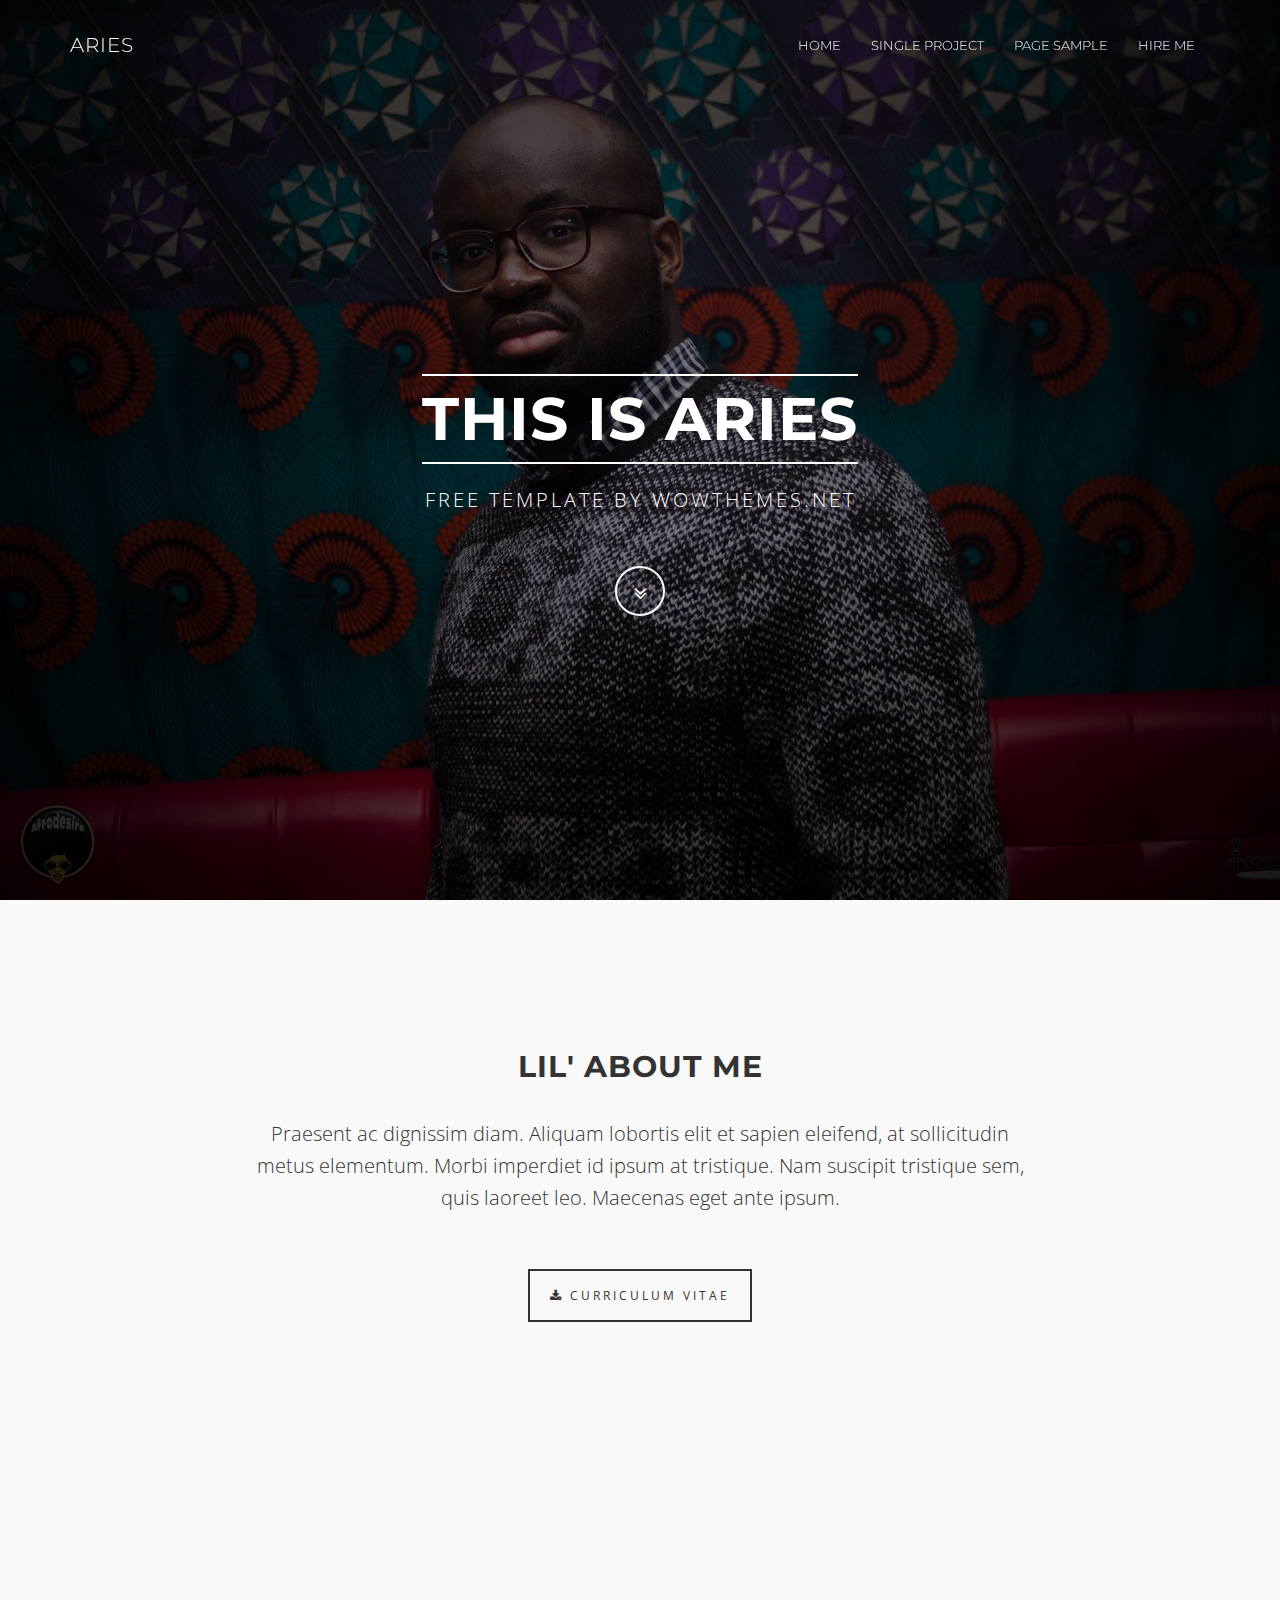
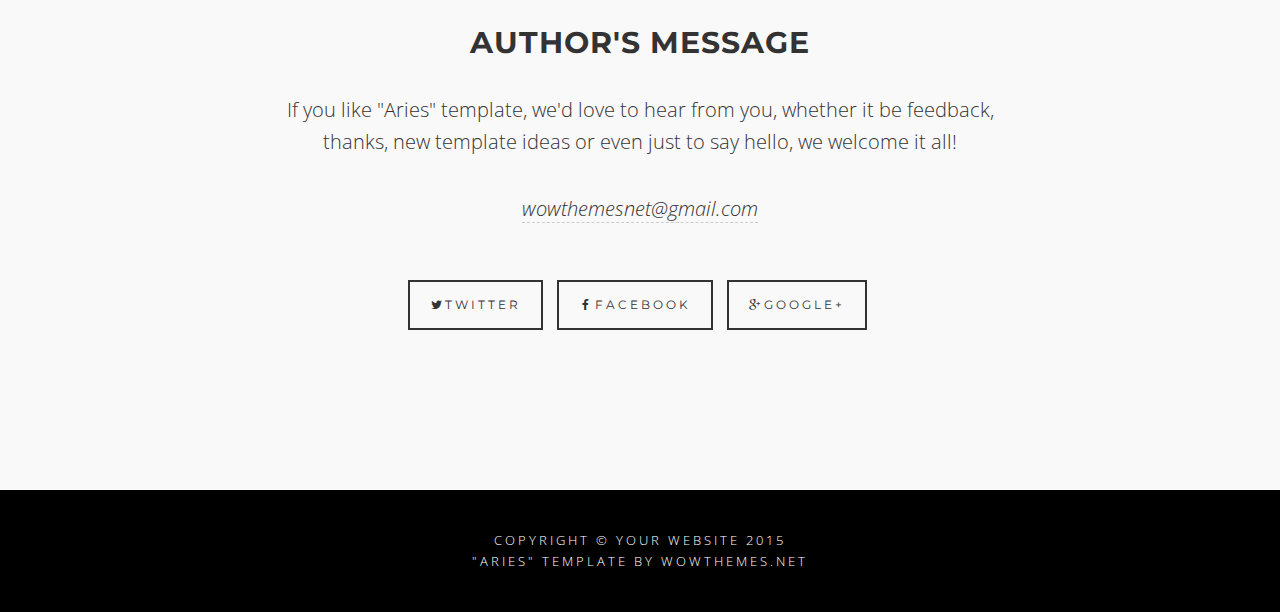
==== index.html @ 9ce1a08a "SimpleWebsite Benedict" ====
<!DOCTYPE html>
<html lang="en">
<head>
<meta charset="utf-8">
<meta http-equiv="X-UA-Compatible" content="IE=edge">
<meta name="viewport" content="width=device-width, initial-scale=1">
<meta name="description" content="">
<meta name="author" content="">
<title>ARIES - Free Bootstrap Theme by WowThemes.net</title>
<!-- Bootstrap Core CSS -->
<link href="css/bootstrap.min.css" rel="stylesheet">
<!-- Custom CSS -->
<link href="css/theme.css" rel="stylesheet">
<!-- Custom Fonts -->
<link href="font-awesome/css/font-awesome.min.css" rel="stylesheet" type="text/css">
<link href="http://fonts.googleapis.com/css?family=Open+Sans:300,400,700,400italic,700italic" rel="stylesheet" type="text/css">
<link href="http://fonts.googleapis.com/css?family=Montserrat:400,700" rel="stylesheet" type="text/css">
<!-- HTML5 Shim and Respond.js IE8 support of HTML5 elements and media queries -->
<!-- WARNING: Respond.js doesn't work if you view the page via file:// -->
<!--[if lt IE 9]>
        <script src="https://oss.maxcdn.com/libs/html5shiv/3.7.0/html5shiv.js"></script>
        <script src="https://oss.maxcdn.com/libs/respond.js/1.4.2/respond.min.js"></script>
    <![endif]-->
</head>
<body id="page-top" data-spy="scroll" data-target=".navbar-fixed-top">
<!-- Navigation -->
<nav class="navbar navbar-custom navbar-fixed-top" role="navigation">
<div class="container">
	<div class="navbar-header">
		<button type="button" class="navbar-toggle" data-toggle="collapse" data-target=".navbar-main-collapse">
		<i class="fa fa-bars"></i>
		</button>
		<a class="navbar-brand page-scroll" href="index.html">
		ARIES </a>
	</div>
	<!-- Collect the nav links, forms, and other content for toggling -->
	<div class="collapse navbar-collapse navbar-right navbar-main-collapse">
		<ul class="nav navbar-nav">
			<li>
			<a href="index.html">Home</a>
			</li>
			<li>
			<a href="portfolio-item.html">Single Project</a>
			</li>
			<li>
			<a href="page-sample.html">Page Sample</a>
			</li>
			<li>
			<a href="contact.html">Hire me</a>
			</li>
		</ul>
	</div>
	<!-- /.navbar-collapse -->
</div>
<!-- /.container -->
</nav>
<!-- Intro Header -->
<header class="intro">
<div class="intro-body">
	<div class="container">
		<div class="row">
			<div class="col-md-8 col-md-offset-2">
				<h1 class="brand-heading">THIS IS ARIES</h1>
				<p class="intro-text">
					FREE TEMPLATE BY WOWTHEMES.NET
				</p>
				<a href="#about" class="btn btn-circle page-scroll">
				<i class="fa fa-angle-double-down animated"></i>
				</a>
			</div>
		</div>
	</div>
</div>
</header>
<!-- About Section -->
<section id="about">
<div class="container content-section text-center">
	<div class="row">
		<h2>LIL' ABOUT ME</h2>
		<div class="col-lg-8 col-lg-offset-2">
			<p>
				Praesent ac dignissim diam. Aliquam lobortis elit et sapien eleifend, at sollicitudin metus elementum. Morbi imperdiet id ipsum at tristique. Nam suscipit tristique sem, <a href="#">quis</a> laoreet leo. Maecenas eget ante ipsum.
			</p>
			<p>
				<a href="#" class="btnghost"><i class="fa fa-download"></i> Curriculum Vitae</a>
			</p>
		</div>
	</div>
</div>
</section>
<section id="portfolio">
<div class="gallery">
	<ul>
		<li class="col-md-3">
		<a href="portfolio-item.html">
		<img src="http://unsplash.it/680/380?random=1" alt="">
		</a>
		</li>
		<li class="col-md-3">
		<a href="portfolio-item.html">
		<img src="http://unsplash.it/680/380?random=2" alt="">
		</a>
		</li>
		<li class="col-md-3">
		<a href="portfolio-item.html">
		<img src="http://unsplash.it/680/380?random=3" alt="">
		</a>
		</li>
		<li class="col-md-3">
		<a class="image" href="portfolio-item.html">
		<img src="http://unsplash.it/680/380?random=4" alt="">
		</a>
		</li>
		<li class="col-md-3">
		<a href="portfolio-item.html">
		<img src="http://unsplash.it/680/380?random=5" alt="">
		</a>
		</li>
		<li class="col-md-3">
		<a href="portfolio-item.html">
		<img src="http://unsplash.it/680/380?random=6" alt="">
		</a>
		</li>
		<li class="col-md-3">
		<a href="portfolio-item.html">
		<img src="http://unsplash.it/680/380?random=7" alt="">
		</a>
		</li>
		<li class="col-md-3">
		<a href="portfolio-item.html">
		<img src="http://unsplash.it/680/380?random=8" alt="">
		</a>
		</li>
				<li class="col-md-3">
		<a href="portfolio-item.html">
		<img src="http://unsplash.it/680/380?random=10" alt="">
		</a>
		</li>
		<li class="col-md-3">
		<a href="portfolio-item.html">
		<img src="http://unsplash.it/680/380?random=11" alt="">
		</a>
		</li>
		<li class="col-md-3">
		<a href="portfolio-item.html">
		<img src="http://unsplash.it/680/380?random=12" alt="">
		</a>
		</li>
		<li class="col-md-3">
		<a href="portfolio-item.html">
		<img src="http://unsplash.it/680/380?random=13" alt="">
		</a>
		</li>
	</ul>
</div>
</section>
<!-- Contact Section -->
<section id="contact">
<div class="container content-section text-center">
	<div class="row">
		<div class="col-lg-8 col-lg-offset-2">
			<h2>Author's Message</h2>
			<p>
				 If you like "Aries" template, we'd love to hear from you, whether it be feedback, thanks, new template ideas or even just to say hello, we welcome it all!
			</p>
			<p>
				<i><a href="mailto:wowthemesnet@gmail.com" style="border-bottom:1px dashed #ccc;">wowthemesnet@gmail.com</a></i>
			</p>
			<ul class="list-inline banner-social-buttons">
				<li>
				<a href="https://twitter.com/wowthemesnet" class="btn btnghost btn-lg"><i class="fa fa-twitter fa-fw"></i><span class="network-name">Twitter</span></a>
				</li>
				<li>
				<a href="https://www.facebook.com/pages/wowthemesnet/562560840468823" class="btn btnghost btn-lg"><i class="fa fa-facebook fa-fw"></i><span class="network-name">Facebook</span></a>
				</li>
				<li>
				<a href="https://plus.google.com/u/0/b/110916582192388695332/110916582192388695332/posts" class="btn btnghost btn-lg"><i class="fa fa-google-plus fa-fw"></i><span class="network-name">Google+</span></a>
				</li>
			</ul>
		</div>
	</div>
</div>
</section>
<!-- Footer -->
<footer>
<div class="container text-center">
	<p class="credits">
		Copyright &copy; Your Website 2015<br/>
		"Aries" Template by WowThemes.net
	</p>
</div>
</footer>
<!-- jQuery -->
<script src="js/jquery.js"></script>
<!-- Bootstrap Core JavaScript -->
<script src="js/bootstrap.min.js"></script>
<!-- Plugin JavaScript -->
<script src="js/jquery.easing.min.js"></script>
<!-- Custom Theme JavaScript -->
<script src="js/theme.js"></script>
</body>
</html>
---- css/theme.css ----
/* Aries v1.0 - by WowThemes.net */
body {
	width:100%;
	height:100%;
	font-family:Open Sans,"Helvetica Neue",Helvetica,Arial,sans-serif;
	color:#fff;
	background-color:#000;
	 font-weight:300;
}
html {
	width:100%;
	height:100%;
}
h1,h2,h3,h4,h5,h6 {
	margin:0 0 35px;
	text-transform:uppercase;
	font-family:Montserrat,"Helvetica Neue",Helvetica,Arial,sans-serif;
	font-weight:700;
	letter-spacing:1px;
}
p {
	margin:0 0 25px;
	font-size:18px;
	line-height:1.5;
}
@media(min-width:768px) {
	p {
		margin:0 0 35px;
		font-size:20px;
		line-height:1.6;
	}
}
a {
	color:inherit;
	-webkit-transition:all .2s ease-in-out;
	-moz-transition:all .2s ease-in-out;
	transition:all .2s ease-in-out;
}
a:hover,a:focus {
	text-decoration:none;
	color:inherit;
}
.light {
	font-weight:400;
}
.navbar-custom {
	margin-bottom:0;
	border-bottom:1px solid rgba(255,255,255,.3);
	text-transform:uppercase;
	font-family:Montserrat,"Helvetica Neue",Helvetica,Arial,sans-serif;
	background-color:#000;
}
.navbar-custom .navbar-brand {
	font-size:20px;
	text-transform:none;
	letter-spacing:1px;
}
.navbar-custom .navbar-brand:focus {
	outline:0;
}
.navbar-custom .navbar-brand .navbar-toggle {
	padding:4px 6px;
	font-size:16px;
	color:#fff;
}
.navbar-custom .navbar-brand .navbar-toggle:focus,.navbar-custom .navbar-brand .navbar-toggle:active {
	outline:0;
}
.navbar-custom a {
}
.navbar-custom .nav li a {
	-webkit-transition:background .3s ease-in-out;
	-moz-transition:background .3s ease-in-out;
	transition:background .3s ease-in-out;
}
.navbar-custom .nav li a:hover {
	outline:0;
	color:#1ba39c;
	background-color:transparent;
}
.navbar-custom .nav li a:focus,.navbar-custom .nav li a:active {
	outline:0;
	background-color:transparent;
}
.navbar-custom .nav li.active {
	outline:0;
}
.navbar-custom .nav li.active a {
	color:#1ba39c;
}
.navbar-custom .nav li.active a:hover {
	color:#1ba39c;
}
@media(min-width:768px) {
	.navbar-custom {
		padding:20px 0;
		border-bottom:0;
		font-size:13px;
		background:0 0;
		-webkit-transition:background .5s ease-in-out,padding .5s ease-in-out;
		-moz-transition:background .5s ease-in-out,padding .5s ease-in-out;
		transition:background .5s ease-in-out,padding .5s ease-in-out;
	}
		 .navbar-custom.top-nav-collapse {
		 padding:0;
		border-bottom:1px solid rgba(255,255,255,.3);
		color:#333;
			background:#fff;
	}
	.navbar-custom.top-nav-collapse a {
		color:#333;
		display:inline-block;
	}
}
.intro {
	display:table;
	width:100%;
	height:auto;
	padding:100px 0 100px 0;
	text-align:center;
	color:#fff;
	/* This set the background image */
	background-image:radial-gradient(circle at 50% 50%,rgba(0,0,0,0.46),rgba(0,0,0,0.88)),url('../img/benImage.jpg');
	-webkit-background-size:cover;
	-moz-background-size:cover;
	background-size:cover;
	-o-background-size:cover;
}
.intro .intro-body {
	display:table-cell;
	vertical-align:middle;
}
.intro .intro-body .brand-heading {
	font-size:40px;
}
.intro .intro-body .intro-text {
	font-size:18px;
}
@media(min-width:768px) {
	.intro {
		height:100%;
		padding:0;
	}
	.intro .intro-body .brand-heading {
		font-size:60px;
		margin-top:90px;
		margin-bottom:20px;
		border-top:2px solid #fff;
		border-bottom:2px solid #fff;
		display:inline-block;
		padding:10px 0;
	}
	.intro .intro-body .intro-text {
		font-size:20px;
			font-weight:300;
			letter-spacing:3px;
	}
}
.btn-circle {
	width:50px;
	height:50px;
	margin-top:15px;
	line-height:40px;
	text-align:center;
	border:2px solid #fff;
	border-radius:100%!important;
	font-size:20px;
	color:#fff;
	background:0 0;
	-webkit-transition:background .3s ease-in-out;
	-moz-transition:background .3s ease-in-out;
	transition:background .3s ease-in-out;
}
.btn-circle:hover,.btn-circle:focus {
	outline:0;
	color:#fff;
	background:rgba(255,255,255,.1);
}
.btn-circle i.animated {
	-webkit-transition-property:-webkit-transform;
	-webkit-transition-duration:1s;
	-moz-transition-property:-moz-transform;
	-moz-transition-duration:1s;
}
.btn-circle:hover i.animated {
	-webkit-animation-name:pulse;
	-moz-animation-name:pulse;
	-webkit-animation-duration:1.5s;
	-moz-animation-duration:1.5s;
	-webkit-animation-iteration-count:infinite;
	-moz-animation-iteration-count:infinite;
	-webkit-animation-timing-function:linear;
	-moz-animation-timing-function:linear;
}
@-webkit-keyframes pulse {
	0% {
		-webkit-transform:scale(1);
		transform:scale(1);
	}
	50% {
		-webkit-transform:scale(1.2);
		transform:scale(1.2);
	}
	100% {
		-webkit-transform:scale(1);
		transform:scale(1);
	}
}
@-moz-keyframes pulse {
	0% {
		-moz-transform:scale(1);
		transform:scale(1);
	}
	50% {
		-moz-transform:scale(1.2);
		transform:scale(1.2);
	}
	100% {
		-moz-transform:scale(1);
		transform:scale(1);
	}
}
.content-section {
	padding:40px 0;
	clear:both;
}
@media(min-width:767px) {
	.content-section {
		padding:150px 0;
			 clear:both;
	}
}
.btn {
	border-radius:0;
	text-transform:uppercase;
	font-family:Montserrat,"Helvetica Neue",Helvetica,Arial,sans-serif;
	font-weight:400;
	-webkit-transition:all .3s ease-in-out;
	-moz-transition:all .3s ease-in-out;
	transition:all .3s ease-in-out;
}
.btn-default {
	border:1px solid #42dca3;
	color:#42dca3;
	background-color:transparent;
}
.btn-default:hover,.btn-default:focus {
	border:1px solid #42dca3;
	outline:0;
	color:#000;
	background-color:#42dca3;
}
ul.banner-social-buttons {
	margin-top:0;
}
@media(max-width:1199px) {
	ul.banner-social-buttons {
		margin-top:15px;
	}
}
@media(max-width:767px) {
	ul.banner-social-buttons li {
		display:block;
		margin-bottom:20px;
		padding:0;
	}
	ul.banner-social-buttons li:last-child {
		margin-bottom:0;
	}
}
footer {
	padding:40px 0;
	z-index:1;
	position:relative;
	clear:both;
}
footer p {
	margin:0;
	font-size:15px;
}
footer p.credits {
	text-transform:uppercase;
	font-size:13px;
	letter-spacing:3px;
}
::-moz-selection {
	text-shadow:none;
	background:#fcfcfc;
	background:rgba(255,255,255,.2);
}
::selection {
	text-shadow:none;
	background:#fcfcfc;
	background:rgba(255,255,255,.2);
}
img::selection {
	background:0 0;
}
img::-moz-selection {
	background:0 0;
}
body {
	webkit-tap-highlight-color:rgba(255,255,255,.2);
}
.bgblue {
	background:#22292c;
}
.inlineblock {
	display:inline-block;
}
p:last-child {
	margin-bottom:0;
}
p.lead {
	line-height:1.9;
}
.btnghost {
	border:2px solid #333;
	background-color:transparent;
	padding:15px 20px;
	letter-spacing:3px;
	font-size:12px;
	text-transform:uppercase;
	font-weight:400;
	color:#333;
	margin-top:20px;
	display:inline-block;
}
.btnghost:hover {
	background-color:#333;
	color:#fff;
	border:2px solid #333;
}
.bgcover {
	background-size:cover;
	background-repeat:no-repeat;
	position:relative;
}
img {
	max-width:100%;
}
.gallery ul {
	padding:0;
	margin:0;
}
.gallery img {
	max-width:100%;
	height:auto;
	padding:0;
	margin:0;
}
.gallery ul li {
	margin:0;
	position:relative;
	list-style:none;
	float:left;
	padding:0;
}
.gallery ul li a {
	display:block;
	position:relative;
	width:100%;
	height:100%;
	margin:0;
	padding:0;
	line-height:0;
}
.gallery ul li a:before {
	position:absolute;
	width:32px;
	height:32px;
	top:40%;
	left:50%;
	margin:-14px 0 0 -16px;
	background: url(data:image/svg+xml;utf8,%3C%3Fxml%20version%3D%221.0%22%20encoding%3D%22utf-8%22%3F%3E%0A%3C%21--%20Generator%3A%20Adobe%20Illustrator%2017.1.0%2C%20SVG%20Export%20Plug-In%20.%20SVG%20Version%3A%206.00%20Build%200%29%20%20--%3E%0A%3C%21DOCTYPE%20svg%20PUBLIC%20%22-//W3C//DTD%20SVG%201.1//EN%22%20%22http%3A//www.w3.org/Graphics/SVG/1.1/DTD/svg11.dtd%22%3E%0A%3Csvg%20version%3D%221.1%22%0A%09%20id%3D%22svg2%22%20xmlns%3Adc%3D%22http%3A//purl.org/dc/elements/1.1/%22%20xmlns%3Acc%3D%22http%3A//creativecommons.org/ns%23%22%20xmlns%3Ardf%3D%22http%3A//www.w3.org/1999/02/22-rdf-syntax-ns%23%22%20xmlns%3Asvg%3D%22http%3A//www.w3.org/2000/svg%22%20xmlns%3Asodipodi%3D%22http%3A//sodipodi.sourceforge.net/DTD/sodipodi-0.dtd%22%20xmlns%3Ainkscape%3D%22http%3A//www.inkscape.org/namespaces/inkscape%22%20inkscape%3Aversion%3D%220.48.4%20r9939%22%20sodipodi%3Adocname%3D%22icon-fullscreen.svg%22%0A%09%20xmlns%3D%22http%3A//www.w3.org/2000/svg%22%20xmlns%3Axlink%3D%22http%3A//www.w3.org/1999/xlink%22%20x%3D%220px%22%20y%3D%220px%22%20viewBox%3D%220%200%20960%20560%22%0A%09%20enable-background%3D%22new%200%200%20960%20560%22%20xml%3Aspace%3D%22preserve%22%3E%0A%3Csodipodi%3Anamedview%20%20borderopacity%3D%221%22%20pagecolor%3D%22%23ffffff%22%20bordercolor%3D%22%23666666%22%20objecttolerance%3D%2210%22%20gridtolerance%3D%2210%22%20guidetolerance%3D%2210%22%20showgrid%3D%22false%22%20fit-margin-top%3D%220%22%20fit-margin-left%3D%220%22%20inkscape%3Azoom%3D%227.375%22%20inkscape%3Acx%3D%22-5.1525424%22%20inkscape%3Acy%3D%2216%22%20id%3D%22namedview11%22%20inkscape%3Awindow-x%3D%22-8%22%20inkscape%3Awindow-y%3D%22-8%22%20fit-margin-right%3D%220%22%20inkscape%3Apageopacity%3D%220%22%20fit-margin-bottom%3D%220%22%20inkscape%3Awindow-width%3D%221366%22%20inkscape%3Awindow-height%3D%22706%22%20inkscape%3Awindow-maximized%3D%221%22%20inkscape%3Apageshadow%3D%222%22%20inkscape%3Acurrent-layer%3D%22svg2%22%3E%0A%09%3C/sodipodi%3Anamedview%3E%0A%3Cg%3E%0A%09%3Crect%20x%3D%22220%22%20y%3D%22260%22%20fill%3D%22%23FFFFFF%22%20width%3D%22536%22%20height%3D%2224%22/%3E%0A%3C/g%3E%0A%3Cg%3E%0A%09%3Crect%20x%3D%22476%22%20y%3D%224%22%20fill%3D%22%23FFFFFF%22%20width%3D%2224%22%20height%3D%22556%22/%3E%0A%3C/g%3E%0A%3C/svg%3E%0A) no-repeat;
	content:"";
	opacity:0;
	z-index:1;
	-webkit-transition:all 0.3s linear;
	-moz-transition:all 0.3s linear;
	transition:all 0.3s linear;
}
.gallery ul li a:hover:before {
	top:50%;
	opacity:1;
}
.gallery ul li a:after {
	position:absolute;
	width:100%;
	top:0;
	bottom:0;
	background:rgba(0,0,0,0.3);
	content:"";
	opacity:0;
	-webkit-transition:all 0.3s linear;
	-moz-transition:all 0.3s linear;
	transition:all 0.3s linear;
}
.gallery ul li a:hover:after {
	opacity:1;
}
section:after {
	float:none;
	clear:both;
}
section {
	background-color:#f9f9f9;
	color:#333;
	overflow:hidden;
}
.done {
	display:none;
}
.error input,input.error,.error textarea,textarea.error {
	background-color:#ffffff;
	border-bottom:2px solid orangered !Important;
	-webkit-transition:border linear 0.2s,box-shadow linear 0.2s;
	-moz-transition:border linear 0.2s,box-shadow linear 0.2s;
	-o-transition:border linear 0.2s,box-shadow linear 0.2s;
	transition:border linear 0.2s,box-shadow linear 0.2s;	
}
#contactform input,#contactform textarea {
	border:0px;
	border-bottom:2px solid #333;
	width:100%;
	background-color:transparent;
	padding:20px 0px;
	text-transform:uppercase;
	letter-spacing:2px;
	margin-bottom:20px;
}
#contactform input#submit {
	width:auto;
	border:2px solid;
	padding:10px 20px;
	display:inline-block;
}
#contactform input#submit:hover {
	background-color:#333;
	color:#fff;
	border:2px solid #333;
}
#contactform input:focus,#contactform input:active,#contactform textarea:focus,#contactform textarea:active {
	border-top:0px;
	border-bottom:2px solid lightseagreen;
	outline:0;
	outline: none;
}
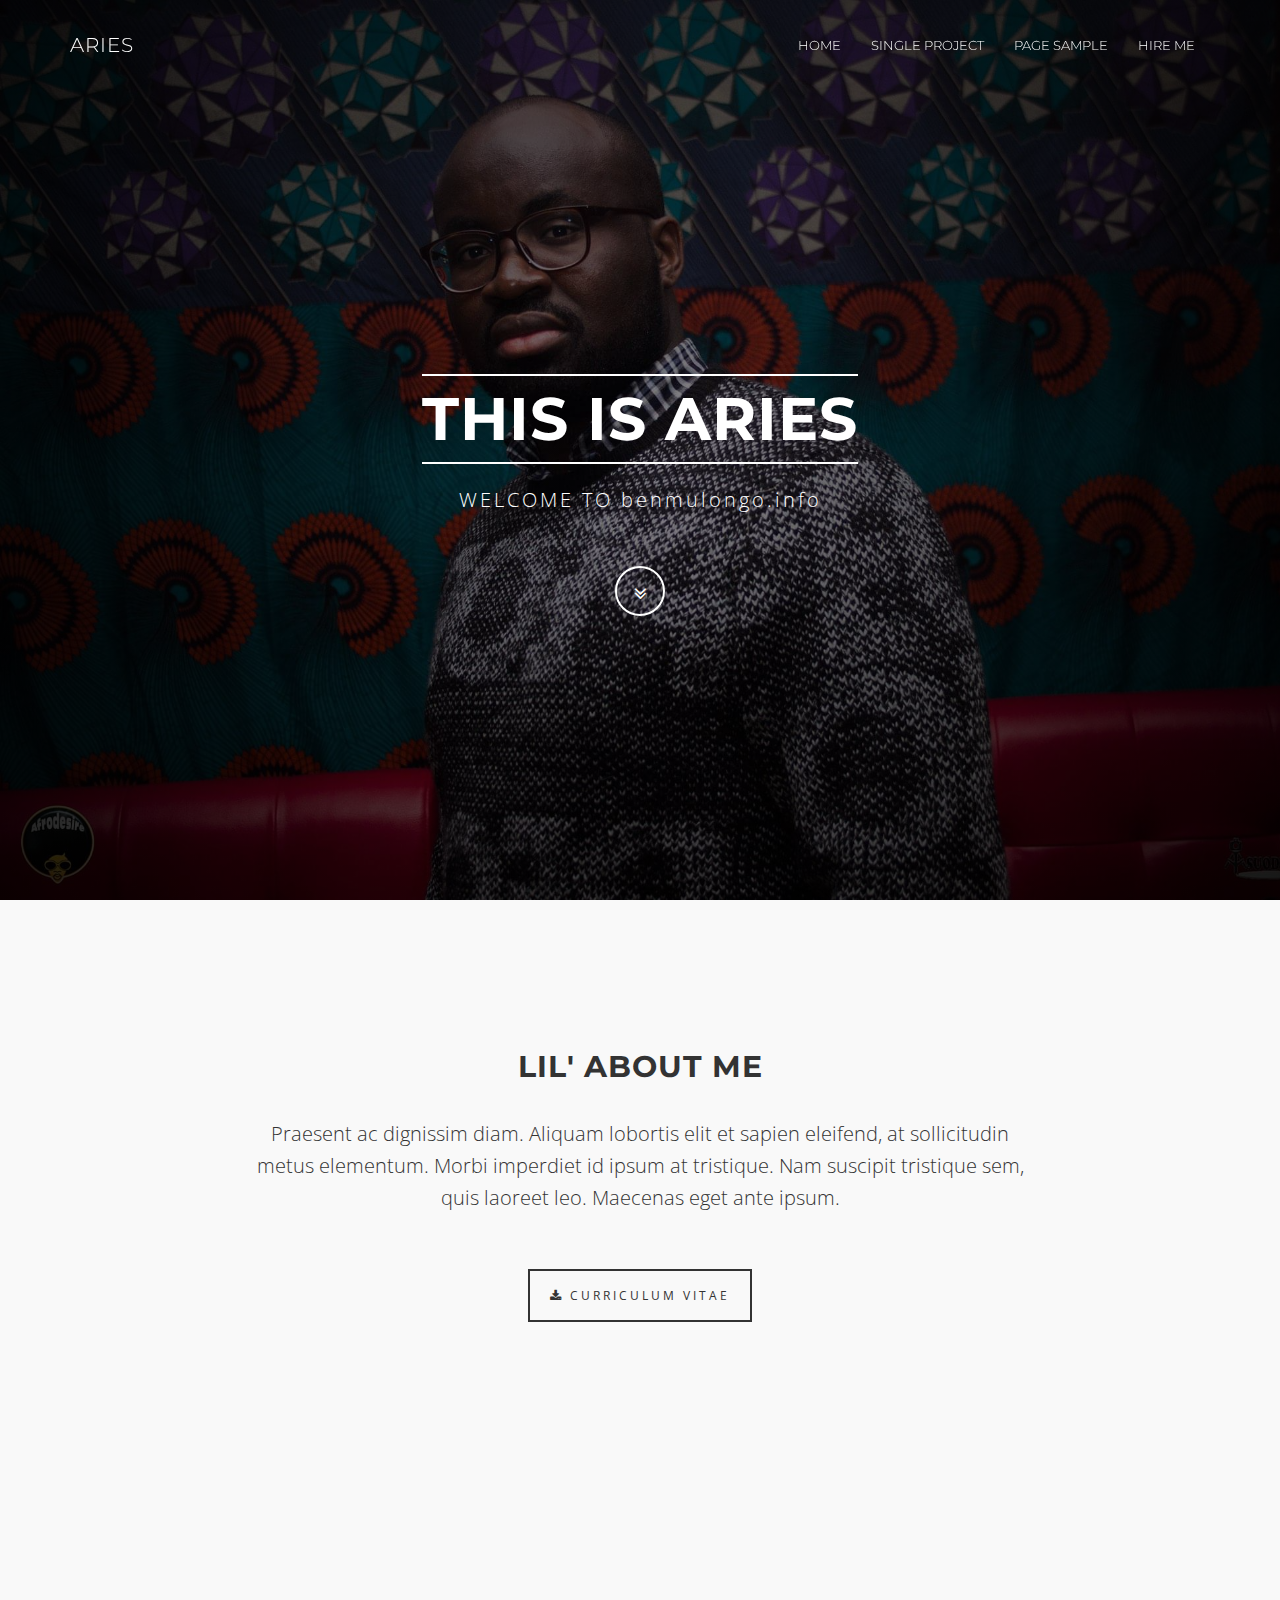
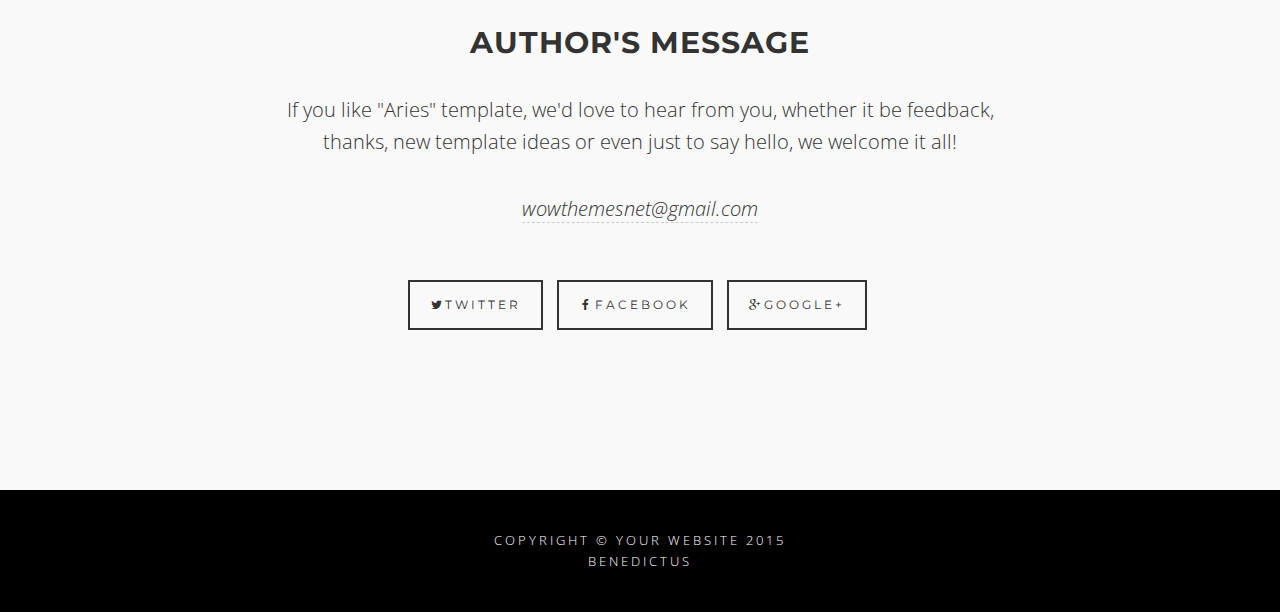
==== commit 1fcdd15f: "Add files via upload" ====
--- a/index.html
+++ b/index.html
@@ -6,7 +6,7 @@
 <meta name="viewport" content="width=device-width, initial-scale=1">
 <meta name="description" content="">
 <meta name="author" content="">
-<title>ARIES - Free Bootstrap Theme by WowThemes.net</title>
+<title>Ben Mulongo</title>
 <!-- Bootstrap Core CSS -->
 <link href="css/bootstrap.min.css" rel="stylesheet">
 <!-- Custom CSS -->
@@ -62,7 +62,7 @@
 			<div class="col-md-8 col-md-offset-2">
 				<h1 class="brand-heading">THIS IS ARIES</h1>
 				<p class="intro-text">
-					FREE TEMPLATE BY WOWTHEMES.NET
+					WELCOME TO benmulongo.info
 				</p>
 				<a href="#about" class="btn btn-circle page-scroll">
 				<i class="fa fa-angle-double-down animated"></i>
@@ -186,7 +186,7 @@
 <div class="container text-center">
 	<p class="credits">
 		Copyright &copy; Your Website 2015<br/>
-		"Aries" Template by WowThemes.net
+		Benedictus
 	</p>
 </div>
 </footer>
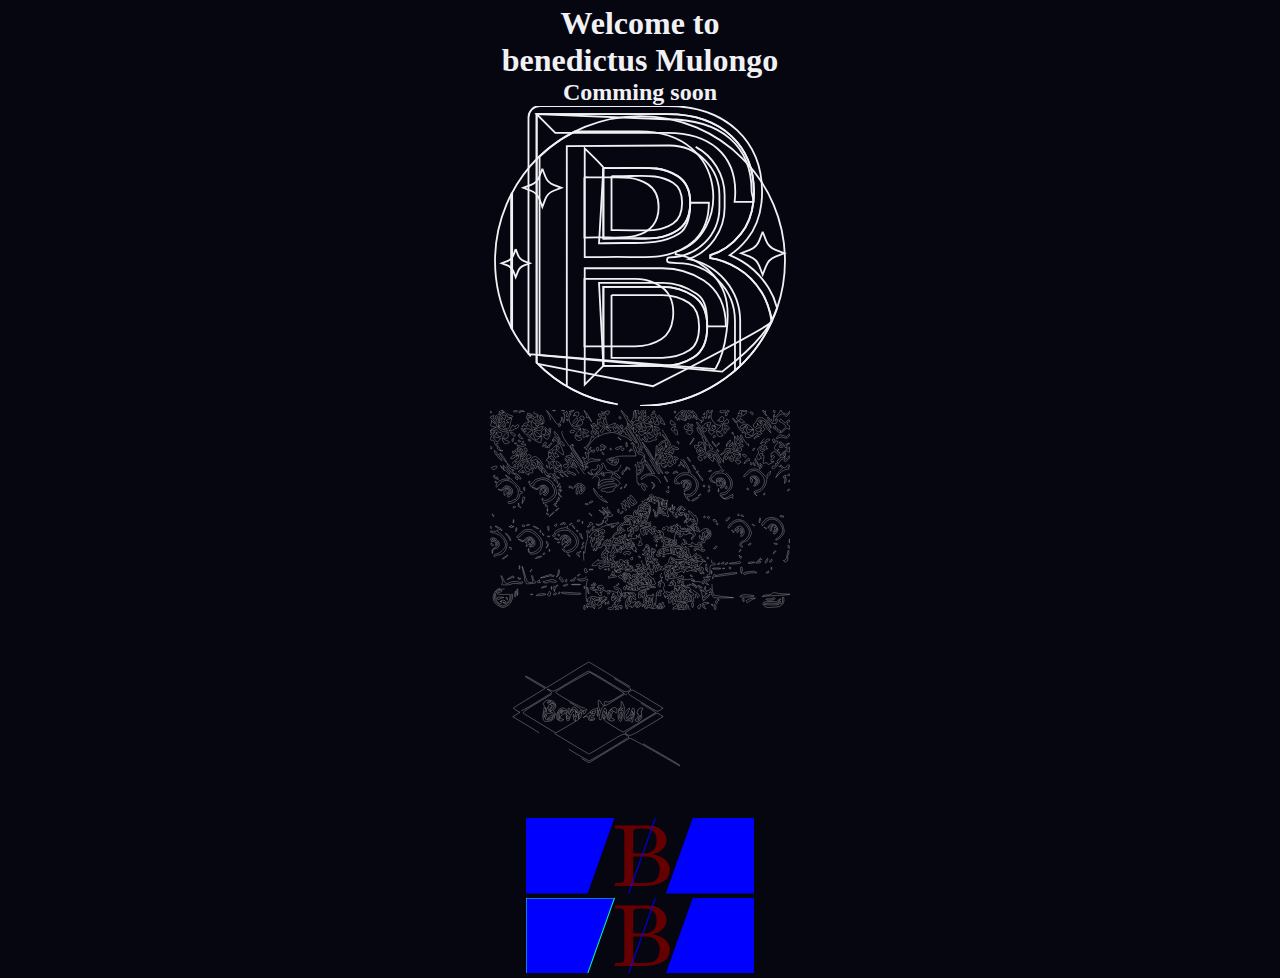
==== commit 0cff5c3f: "Add files via upload" ====
--- a/index.html
+++ b/index.html
@@ -1,202 +1,2034 @@
-<!DOCTYPE html>
-<html lang="en">
-<head>
-<meta charset="utf-8">
-<meta http-equiv="X-UA-Compatible" content="IE=edge">
-<meta name="viewport" content="width=device-width, initial-scale=1">
-<meta name="description" content="">
-<meta name="author" content="">
-<title>Ben Mulongo</title>
-<!-- Bootstrap Core CSS -->
-<link href="css/bootstrap.min.css" rel="stylesheet">
-<!-- Custom CSS -->
-<link href="css/theme.css" rel="stylesheet">
-<!-- Custom Fonts -->
-<link href="font-awesome/css/font-awesome.min.css" rel="stylesheet" type="text/css">
-<link href="http://fonts.googleapis.com/css?family=Open+Sans:300,400,700,400italic,700italic" rel="stylesheet" type="text/css">
-<link href="http://fonts.googleapis.com/css?family=Montserrat:400,700" rel="stylesheet" type="text/css">
-<!-- HTML5 Shim and Respond.js IE8 support of HTML5 elements and media queries -->
-<!-- WARNING: Respond.js doesn't work if you view the page via file:// -->
-<!--[if lt IE 9]>
-        <script src="https://oss.maxcdn.com/libs/html5shiv/3.7.0/html5shiv.js"></script>
-        <script src="https://oss.maxcdn.com/libs/respond.js/1.4.2/respond.min.js"></script>
-    <![endif]-->
-</head>
-<body id="page-top" data-spy="scroll" data-target=".navbar-fixed-top">
-<!-- Navigation -->
-<nav class="navbar navbar-custom navbar-fixed-top" role="navigation">
-<div class="container">
-	<div class="navbar-header">
-		<button type="button" class="navbar-toggle" data-toggle="collapse" data-target=".navbar-main-collapse">
-		<i class="fa fa-bars"></i>
-		</button>
-		<a class="navbar-brand page-scroll" href="index.html">
-		ARIES </a>
-	</div>
-	<!-- Collect the nav links, forms, and other content for toggling -->
-	<div class="collapse navbar-collapse navbar-right navbar-main-collapse">
-		<ul class="nav navbar-nav">
-			<li>
-			<a href="index.html">Home</a>
-			</li>
-			<li>
-			<a href="portfolio-item.html">Single Project</a>
-			</li>
-			<li>
-			<a href="page-sample.html">Page Sample</a>
-			</li>
-			<li>
-			<a href="contact.html">Hire me</a>
-			</li>
-		</ul>
-	</div>
-	<!-- /.navbar-collapse -->
-</div>
-<!-- /.container -->
-</nav>
-<!-- Intro Header -->
-<header class="intro">
-<div class="intro-body">
-	<div class="container">
-		<div class="row">
-			<div class="col-md-8 col-md-offset-2">
-				<h1 class="brand-heading">THIS IS ARIES</h1>
-				<p class="intro-text">
-					WELCOME TO benmulongo.info
-				</p>
-				<a href="#about" class="btn btn-circle page-scroll">
-				<i class="fa fa-angle-double-down animated"></i>
-				</a>
-			</div>
-		</div>
-	</div>
-</div>
-</header>
-<!-- About Section -->
-<section id="about">
-<div class="container content-section text-center">
-	<div class="row">
-		<h2>LIL' ABOUT ME</h2>
-		<div class="col-lg-8 col-lg-offset-2">
-			<p>
-				Praesent ac dignissim diam. Aliquam lobortis elit et sapien eleifend, at sollicitudin metus elementum. Morbi imperdiet id ipsum at tristique. Nam suscipit tristique sem, <a href="#">quis</a> laoreet leo. Maecenas eget ante ipsum.
-			</p>
-			<p>
-				<a href="#" class="btnghost"><i class="fa fa-download"></i> Curriculum Vitae</a>
-			</p>
-		</div>
-	</div>
-</div>
-</section>
-<section id="portfolio">
-<div class="gallery">
-	<ul>
-		<li class="col-md-3">
-		<a href="portfolio-item.html">
-		<img src="http://unsplash.it/680/380?random=1" alt="">
-		</a>
-		</li>
-		<li class="col-md-3">
-		<a href="portfolio-item.html">
-		<img src="http://unsplash.it/680/380?random=2" alt="">
-		</a>
-		</li>
-		<li class="col-md-3">
-		<a href="portfolio-item.html">
-		<img src="http://unsplash.it/680/380?random=3" alt="">
-		</a>
-		</li>
-		<li class="col-md-3">
-		<a class="image" href="portfolio-item.html">
-		<img src="http://unsplash.it/680/380?random=4" alt="">
-		</a>
-		</li>
-		<li class="col-md-3">
-		<a href="portfolio-item.html">
-		<img src="http://unsplash.it/680/380?random=5" alt="">
-		</a>
-		</li>
-		<li class="col-md-3">
-		<a href="portfolio-item.html">
-		<img src="http://unsplash.it/680/380?random=6" alt="">
-		</a>
-		</li>
-		<li class="col-md-3">
-		<a href="portfolio-item.html">
-		<img src="http://unsplash.it/680/380?random=7" alt="">
-		</a>
-		</li>
-		<li class="col-md-3">
-		<a href="portfolio-item.html">
-		<img src="http://unsplash.it/680/380?random=8" alt="">
-		</a>
-		</li>
-				<li class="col-md-3">
-		<a href="portfolio-item.html">
-		<img src="http://unsplash.it/680/380?random=10" alt="">
-		</a>
-		</li>
-		<li class="col-md-3">
-		<a href="portfolio-item.html">
-		<img src="http://unsplash.it/680/380?random=11" alt="">
-		</a>
-		</li>
-		<li class="col-md-3">
-		<a href="portfolio-item.html">
-		<img src="http://unsplash.it/680/380?random=12" alt="">
-		</a>
-		</li>
-		<li class="col-md-3">
-		<a href="portfolio-item.html">
-		<img src="http://unsplash.it/680/380?random=13" alt="">
-		</a>
-		</li>
-	</ul>
-</div>
-</section>
-<!-- Contact Section -->
-<section id="contact">
-<div class="container content-section text-center">
-	<div class="row">
-		<div class="col-lg-8 col-lg-offset-2">
-			<h2>Author's Message</h2>
-			<p>
-				 If you like "Aries" template, we'd love to hear from you, whether it be feedback, thanks, new template ideas or even just to say hello, we welcome it all!
-			</p>
-			<p>
-				<i><a href="mailto:wowthemesnet@gmail.com" style="border-bottom:1px dashed #ccc;">wowthemesnet@gmail.com</a></i>
-			</p>
-			<ul class="list-inline banner-social-buttons">
-				<li>
-				<a href="https://twitter.com/wowthemesnet" class="btn btnghost btn-lg"><i class="fa fa-twitter fa-fw"></i><span class="network-name">Twitter</span></a>
-				</li>
-				<li>
-				<a href="https://www.facebook.com/pages/wowthemesnet/562560840468823" class="btn btnghost btn-lg"><i class="fa fa-facebook fa-fw"></i><span class="network-name">Facebook</span></a>
-				</li>
-				<li>
-				<a href="https://plus.google.com/u/0/b/110916582192388695332/110916582192388695332/posts" class="btn btnghost btn-lg"><i class="fa fa-google-plus fa-fw"></i><span class="network-name">Google+</span></a>
-				</li>
-			</ul>
-		</div>
-	</div>
-</div>
-</section>
-<!-- Footer -->
-<footer>
-<div class="container text-center">
-	<p class="credits">
-		Copyright &copy; Your Website 2015<br/>
-		Benedictus
-	</p>
-</div>
-</footer>
-<!-- jQuery -->
-<script src="js/jquery.js"></script>
-<!-- Bootstrap Core JavaScript -->
-<script src="js/bootstrap.min.js"></script>
-<!-- Plugin JavaScript -->
-<script src="js/jquery.easing.min.js"></script>
-<!-- Custom Theme JavaScript -->
-<script src="js/theme.js"></script>
-</body>
+<!DOCTYPE html>
+<html lang="en">
+<head>
+    <meta charset="UTF-8">
+    <title>Title</title>
+    <style type="text/css">
+        *{
+            margin: 0;
+            padding: 0;
+        }
+        h1, h2{
+            color: #f1f1f5;
+        }
+
+
+        body{
+            min-height: 100vh;
+            background-color: #060610;
+            text-align: center;
+        }
+        .container{
+            margin: 5px auto 1px auto;
+            width: 300px;
+        }
+        .icon{
+            width: 200px;
+        }
+        .container .icon path{
+            fill: transparent;
+            stroke-width: 3;
+            stroke: #f1f1f5;
+        }
+
+        .container .ben path{
+            stroke-dasharray:1560;
+        }
+        /*
+       .container .ben:hover path{
+            animation: animate-ben 2s linear forwards ;
+        }
+
+         */
+        .container .ben path{
+            animation: animate-ben 5s linear forwards infinite;
+        }
+
+        @keyframes  animate-ben {
+            0%{
+                stroke-dashoffset: 0 ;
+            }
+            40%{
+                stroke-dashoffset: 1256;
+            }
+            60%{
+                stroke-dashoffset: 2256;
+            }
+            80%{
+                stroke-dashoffset: 3256;
+                fill: transparent;
+            }
+            100%{
+                stroke-dashoffset: 3256;
+                fill: #7ca6b3;
+            }
+        }
+        path#path2{
+            fill: transparent;
+            stroke-width: 3;
+            stroke: #07f6b3;
+            background: #e0aa07;
+            background-color: #1df604;
+        }
+
+    </style>
+</head>
+<body>
+
+
+<div class="container">
+    <h1>Welcome to benedictus Mulongo</h1>
+    <h2>Comming soon</h2>
+    <div class="icon ben">
+        <svg id="Layer_1" enable-background="new 0 0 495.711 495.711" height="300" viewBox="0 0 495.711 495.711" width="300" xmlns="http://www.w3.org/2000/svg"><g><g><g fill="#cf2283"><path d="m247.856 16.636c-64.444 0-122.938 25.456-165.993 66.852v328.143l301.815 27.264c61.528-46.95 80.353-75.899 90-103.5.128-.365.596-.937.722-1.303 8.404-24.429 12.994-50.636 12.994-77.919-.001-132.292-107.245-239.537-239.538-239.537z"/><path d="m36.604 143.158c-3.455 6.445-6.625 13.065-9.491 19.846-12.103 28.64-18.795 60.123-18.795 93.17 0 40.857 10.245 79.314 28.286 112.969z"/></g></g><g><g><path d="m372.408 434.645c17.493-30.587 27.081-92.45 14.496-126.112-8.043-21.516-24.951-39.528-41.52-49.222-13.342-7.792-26.164-12.515-38.476-14.159v-4.309c90.454-24.87 91.125-198.844-60.331-198.844h-106.101c-45.266 22.738-82.325 59.406-105.56 104.377v219.592c8.164 15.802 18.043 30.571 29.378 44.077zm-216.324-316.926c50.959 2.099 76.629-5.981 104.346 11.389 13.393 8.41 18.16 22.18 18.16 37.93-.022 25.166-11.697 41.094-38.536 47.739-21.375 5.285-46.08 1.081-83.97 2.672zm0 168.062h83.108c22.365 0 49.085 9.362 58.493 30.031 7.834 17.268 8.88 54.211-14.17 69.083-12.726 8.215-27.501 12.312-44.324 12.312h-83.108v-111.426z" fill="#9d1359"/></g></g><g><g><path d="m247.856 495.711c97.357 0 181.142-58.084 218.608-141.486-4.224-16.671-11.518-36.94-17.367-46.23-11.064-17.541-24.404-30.882-40.019-40.018-15.627-9.126-30.645-14.658-45.066-16.585v-5.047c19.221-5.285 36.053-16.946 50.474-34.972 11.508-14.385 18.424-32.055 20.749-53.021.018-.162.021-.328.031-.492.555-5.161.852-10.508.852-16.068 0-74.357-51.637-128.349-142.77-128.349h-216.316-.002v410.628c43.459 44.211 103.935 71.64 170.826 71.64zm-60.503-393.577c59.688 2.459 89.755-7.005 122.219 13.339 14.174 8.901 21.272 23.682 21.272 44.345v.074h-.001c-.017 21.119-6.989 36.237-20.909 45.352-31.778 20.818-63.399 11.214-122.58 13.7v-116.81zm0 196.848h97.343c19.221 0 36.414 5.048 51.556 15.142 15.041 10.027 22.603 26.709 22.704 50.009h.008c0 .156.001.31.001.465 0 24.043-7.459 40.864-22.354 50.474-14.905 9.622-32.211 14.421-51.916 14.421h-97.343v-130.511z" fill="#99e0fe"/></g><g><path d="m421.83 157.368c-.001.018-.002.037-.003.055z" fill="#03d0ff"/></g><g><path d="m344.286 159.993v.012z" fill="#03d0ff"/></g></g><path d="m79.013 426.044 190.536 36.919s191.85-97.739 195.974-106.693c3.158-6.856 6.001-13.887 8.512-21.075l.365-1.102-.305-1.271c-3.182-11.86-7.783-22.716-13.621-31.989l-.006-.009c-12.174-19.302-27.18-34.257-44.611-44.456-6.654-3.885-13.268-7.192-19.814-9.907 10.514-6.834 20.189-15.75 28.941-26.69 13.069-16.337 21.014-36.503 23.613-59.944.034-.304.058-.612.074-.895.591-5.616.89-11.38.89-17.14 0-41.202-14.335-76.426-41.457-101.864-27.85-26.121-67.532-39.928-114.756-39.928h-210.938c-10.395 0-18.822 8.427-18.822 18.822v390.395c4.869 5.856 10.027 11.462 15.425 16.827zm121.783-310.088c12.172.182 22.999-.044 32.863-.25 30.755-.644 49.318-1.035 68.763 11.151 13.425 8.431 14.978 22.849 14.979 32.855l-.001.17h-.001c-.013 16.43-4.864 27.59-14.834 34.118-18.953 12.416-37.86 12.021-69.183 11.366-7.284-.152-15.094-.316-23.544-.316-2.935 0-5.948.02-9.042.067zm0 196.469h83.899c16.669 0 31.094 4.215 44.099 12.884 11.169 7.446 16.637 20.164 16.718 38.882l.006 1.238c-.151 18.867-5.452 31.416-16.195 38.348l-.003.002c-12.792 8.258-27.389 12.272-44.625 12.272h-83.899z" fill="#03d0ff"/><path d="m247.856 495.711c93.781 0 174.961-53.902 214.286-132.407 1.061-2.369 2.093-4.757 3.086-7.171-2.315-16.942-8.377-35.825-16.13-48.139-11.064-17.541-24.404-30.882-40.019-40.018-15.627-9.126-30.645-14.658-45.066-16.585v-5.047c19.221-5.285 36.053-16.946 50.474-34.972 11.508-14.385 18.424-32.055 20.749-53.021.589-5.309-2.942-11.836-2.942-17.568 0-74.357-49.452-118.851-140.584-118.851l-214.679-8.489v410.628c43.458 44.211 103.934 71.64 170.825 71.64zm-60.503-393.577c59.688 2.459 89.755-7.005 122.219 13.339 14.174 8.901 21.272 23.682 21.272 44.345 0 21.158-4.144 41.792-18.081 50.918-31.768 20.812-73.403 13.812-132.631 16.3zm99.602 190.228c19.221 0 39.869 8.116 55.011 18.21 15.142 10.095 16.999 30.479 16.999 54.026 0 24.043-7.459 40.864-22.354 50.474-14.905 9.622-32.211 14.421-51.916 14.421h-97.343l-7.221-137.132h106.824z" fill="#5493fb"/><g><g><g><path d="m353.361 288.459c-20.879-13.919-44.167-20.322-68.665-20.322h-128.188v192.201l30.845-30.845v-130.511h97.343c19.221 0 36.414 5.048 51.556 15.142 15.041 10.027 22.603 26.709 22.704 50.009h30.848c-.146-42.537-19.876-64.629-36.443-75.674z" fill="#9bf7f9"/></g></g><g><g><path d="m330.842 159.892c-.017 21.119-6.989 36.237-20.909 45.352-31.778 20.818-63.399 11.214-122.58 13.7v-116.81c2.691.111-30.845-32.142-30.845-32.142v179.77h32.139c58.477-2.456 96.946 8.302 138.182-18.713 2.077-1.36 12.322-10.193 12.492-10.254 11.89-12.129 22.348-31.223 22.365-60.903z" fill="#9bf7f9"/></g></g><g><g><path d="m405.273 141.792c0 5.889-.384 11.393-1.131 16.558h31.077c.589-5.311.899-10.824.899-16.558 0-74.357-51.637-128.349-142.77-128.349h-216.317l30.845 30.845h185.473c70.083 0 111.924 36.45 111.924 97.504z" fill="#9bf7f9"/></g></g></g><path d="m126.912 462.963v-396.646l169.89-1.049c45.377 0 82.294 36.917 82.294 82.294v20.186c0 45.377-36.917 82.294-82.294 82.294-2.303 0-4.198 1.814-4.298 4.115s1.63 4.272 3.925 4.472l12.36 1.075c.124.011.248.016.373.016 52.722 0 95.614 42.893 95.614 95.615v81.821c2.932-2.544 5.799-5.159 8.604-7.841v-73.98c0-50.844-36.593-93.301-84.829-102.41 34.512-12.906 59.149-46.219 59.149-85.177v-20.186c0-50.121-40.777-90.898-90.925-90.898l-174.192 1.076c-2.365.015-4.275 1.936-4.275 4.302v395.644c2.826 1.82 5.698 3.574 8.604 5.277z" fill="#9bf7f9"/><g><g><g><path d="m42.464 236.545 3.595 9.423c1.801 4.721 5.53 8.45 10.25 10.25l9.423 3.595-9.423 3.595c-4.721 1.801-8.45 5.53-10.25 10.25l-3.595 9.423-3.595-9.423c-1.801-4.721-5.53-8.45-10.25-10.25l-9.423-3.595 9.423-3.595c4.721-1.801 8.45-5.53 10.25-10.25z" fill="#fff"/></g></g><g><g><path d="m86.504 103.671 4.864 12.75c2.436 6.387 7.481 11.432 13.868 13.868l12.75 4.864-12.75 4.864c-6.387 2.436-11.432 7.481-13.868 13.868l-4.864 12.75-4.864-12.75c-2.436-6.387-7.481-11.432-13.868-13.868l-12.75-4.864 12.75-4.864c6.387-2.436 11.432-7.481 13.868-13.868z" fill="#fff"/></g></g><g><g><path d="m450.554 207.72 5.497 14.409c2.754 7.219 8.455 12.92 15.674 15.674l14.409 5.497-14.409 5.497c-7.219 2.754-12.92 8.455-15.674 15.674l-5.497 14.409-5.497-14.409c-2.754-7.219-8.455-12.92-15.674-15.674l-14.409-5.497 14.409-5.497c7.219-2.754 12.92-8.455 15.674-15.674z" fill="#fff"/></g></g></g></g></svg>
+    </div>
+
+    <div class="icon ben">
+        <svg width="300" height="200" viewBox="0 0 300.000000 200.000000"
+             preserveAspectRatio="xMidYMid meet">
+            <g transform="translate(0.000000,200.000000) scale(0.100000,-0.100000)"
+               fill="#000000" stroke="none">
+                <path d="M92 1986 c4 -5 2 -16 -4 -23 -8 -11 -7 -12 7 -7 16 7 16 5 0 -25 -9
+-18 -15 -47 -13 -64 l3 -32 26 28 c31 32 39 34 32 8 -2 -10 -17 -24 -31 -31
+l-27 -12 25 -14 c14 -7 35 -13 48 -14 13 0 20 -4 17 -10 -15 -24 -95 6 -95 36
+0 8 -4 14 -10 14 -5 0 -10 15 -10 34 0 19 5 38 10 41 14 9 12 22 -4 28 -10 4
+-12 0 -9 -14 4 -13 0 -19 -12 -19 -12 0 -15 5 -10 21 6 18 5 19 -14 7 l-21
+-13 25 -18 c14 -10 25 -26 25 -35 0 -13 -5 -11 -21 8 -11 14 -18 19 -14 13 3
+-7 1 -21 -4 -32 -10 -17 -7 -20 22 -27 l32 -7 -33 -14 c-24 -10 -32 -19 -32
+-37 0 -14 5 -28 10 -31 8 -5 7 -11 -1 -21 -14 -17 -9 -24 18 -28 10 -2 18 -10
+18 -19 0 -8 9 -25 19 -36 11 -12 16 -21 11 -21 -4 0 -2 -7 5 -15 7 -8 22 -14
+34 -14 20 2 20 2 -2 6 -12 2 -19 9 -16 15 3 5 -3 16 -15 24 -20 14 -20 41 0
+29 5 -4 9 -1 9 4 0 18 24 12 37 -9 8 -12 9 -21 3 -25 -6 -4 -13 1 -16 9 -3 9
+-10 13 -16 10 -15 -10 25 -32 47 -27 11 3 34 7 51 10 31 5 31 6 18 31 -8 15
+-14 39 -14 54 0 27 0 27 29 10 16 -9 27 -22 24 -29 -3 -7 -1 -13 5 -13 13 0
+23 27 16 45 -4 8 -1 22 6 30 11 13 10 14 -4 9 -21 -8 -21 12 2 36 17 18 17 18
+19 -7 0 -14 7 -29 15 -34 7 -5 9 -9 3 -9 -7 0 -7 -3 0 -8 6 -4 29 -36 53 -71
+23 -35 42 -62 43 -60 6 39 7 61 0 51 -6 -9 -14 -6 -34 14 -15 15 -27 32 -27
+38 0 7 -11 27 -25 46 -14 19 -23 41 -20 49 2 9 -7 30 -21 46 -13 17 -22 23
+-19 15 4 -11 -2 -15 -20 -16 -25 -2 -31 10 -19 40 3 9 10 13 15 10 18 -11 8
+16 -16 43 -20 22 -24 24 -19 8 6 -20 5 -20 -10 -1 -11 14 -13 22 -5 27 6 3 -1
+7 -16 7 -19 0 -23 -3 -14 -9 8 -5 10 -9 6 -9 -15 0 26 -35 42 -35 29 0 20 -20
+-10 -21 -20 -1 -28 3 -25 11 5 15 -51 72 -61 62 -3 -4 -1 -7 6 -7 7 0 9 -5 5
+-12 -5 -7 -2 -8 7 -3 11 6 12 5 2 -5 -10 -11 -15 -10 -30 6 -10 11 -15 15 -11
+10z m64 -52 c-3 -9 -6 -21 -6 -27 0 -6 -8 -2 -19 9 -22 22 -18 34 11 34 14 0
+18 -5 14 -16z m-36 -23 c0 -17 -12 -41 -20 -41 -5 0 -7 8 -5 18 2 9 4 20 4 25
+1 10 21 9 21 -2z m95 -3 c-2 -7 -9 -32 -15 -55 -9 -37 -14 -42 -37 -40 -15 1
+-29 9 -31 16 -3 10 0 12 12 8 9 -4 15 -3 11 2 -10 16 6 40 23 35 14 -5 13 -3
+-2 10 -15 12 -16 16 -5 20 13 4 41 13 46 15 1 1 0 -5 -2 -11z m65 -82 c-7 -9
+-16 -14 -20 -11 -5 3 -10 1 -12 -3 -1 -5 -16 -12 -31 -16 l-28 -7 18 28 c9 15
+19 30 21 33 1 2 7 -2 13 -10 8 -13 11 -12 20 3 8 13 14 16 22 8 7 -7 6 -15 -3
+-25z m-180 -51 c12 7 23 -13 16 -30 -8 -21 -46 -6 -47 19 0 21 0 21 -9 -1 -11
+-28 -26 -29 -40 -4 -17 32 -12 44 15 39 14 -3 25 -1 25 6 0 6 7 0 16 -12 8
+-12 19 -20 24 -17z m82 -28 c-3 -30 -7 -33 -28 -29 -36 7 -29 -6 14 -24 33
+-14 35 -17 17 -24 -34 -14 -42 -11 -55 20 -12 29 -11 33 15 60 37 38 42 38 37
+-3z m55 20 c14 -8 19 -17 14 -25 -5 -9 -14 -6 -31 13 -25 27 -18 32 17 12z
+m-144 -46 c17 -6 17 -8 -2 -25 -12 -11 -22 -17 -24 -15 -1 2 -11 14 -21 27
+-19 22 -19 22 5 21 13 0 32 -4 42 -8z"/>
+                <path d="M37 1783 c-4 -3 -7 -11 -7 -17 0 -6 5 -5 12 2 6 6 9 14 7 17 -3 3 -9
+2 -12 -2z"/>
+                <path d="M235 1989 c-4 -5 3 -9 14 -9 26 0 35 15 11 17 -11 1 -22 -2 -25 -8z"/>
+                <path d="M291 1987 c-8 -10 -7 -14 4 -14 8 0 12 4 9 9 -3 5 7 6 23 3 23 -4 24
+-4 8 4 -27 13 -31 13 -44 -2z"/>
+                <path d="M447 1985 c-19 -14 -12 -25 16 -25 20 0 20 -1 2 -20 l-18 -20 -16 22
+c-13 19 -68 37 -56 18 2 -3 0 -12 -5 -20 -5 -8 -5 -19 -1 -25 4 -5 11 -18 14
+-28 5 -14 3 -18 -10 -15 -10 2 -26 -5 -35 -14 -21 -21 -24 -36 -5 -19 10 8 17
+7 25 -1 9 -9 12 -8 12 7 0 16 4 15 30 -10 17 -16 28 -35 26 -41 -6 -15 24 -94
+34 -94 4 0 18 9 31 20 l24 20 -26 -5 c-21 -5 -27 -1 -37 21 -18 38 -8 41 34 9
+31 -24 35 -31 30 -58 -3 -17 -8 -32 -10 -34 -6 -6 -81 34 -95 50 -8 10 -9 17
+-1 22 5 3 10 12 10 18 0 7 -7 4 -14 -6 -12 -15 -15 -15 -25 -3 -10 12 -7 17
+16 30 29 15 27 18 -29 30 -16 4 -28 2 -28 -4 0 -5 5 -10 10 -10 6 0 10 -4 10
+-10 0 -18 -22 -10 -27 10 -3 11 -9 20 -15 20 -20 0 21 -50 95 -114 18 -15 25
+-29 21 -40 -4 -12 0 -16 15 -16 12 0 21 6 21 13 1 7 6 5 14 -5 13 -18 32 -25
+22 -9 -3 5 1 11 9 15 8 3 15 12 15 21 0 8 4 15 9 15 22 0 41 -13 41 -29 0 -14
+2 -14 10 -1 5 8 7 22 4 32 -2 9 0 19 6 23 5 3 10 1 10 -6 0 -8 4 -8 16 2 14
+12 14 14 -2 26 -17 12 -16 14 4 36 l22 24 -22 11 c-13 6 -36 15 -53 20 l-30 9
+33 7 c38 9 33 14 124 -119 34 -49 61 -96 61 -103 0 -8 9 -17 19 -20 11 -3 18
+-13 18 -29 0 -13 -4 -21 -10 -18 -5 3 -10 13 -10 21 0 8 -7 14 -15 14 -8 0
+-15 7 -15 15 0 8 -5 15 -10 15 -7 0 -7 -7 1 -21 13 -26 5 -76 -18 -101 -15
+-17 -15 -18 5 -18 23 0 29 -14 11 -25 -6 -4 -17 2 -25 14 -8 12 -25 21 -37 21
+-16 0 -12 5 18 19 35 16 38 20 20 27 -21 8 -35 23 -35 38 0 5 10 0 23 -12 13
+-12 26 -22 30 -22 12 0 -4 52 -29 99 -27 49 -28 52 -15 48 8 -2 11 3 11 19 0
+4 -7 1 -15 -6 -12 -10 -16 -9 -21 4 -8 21 -21 20 -34 -3 -7 -14 -7 -22 2 -27
+6 -4 8 -3 4 4 -15 24 14 20 34 -5 20 -25 20 -28 5 -32 -10 -1 -28 -14 -40 -27
+-12 -13 -27 -24 -33 -24 -13 0 -19 -18 -16 -57 1 -18 -2 -31 -6 -28 -4 3 -10
+-2 -14 -10 -3 -8 0 -14 6 -12 11 2 19 -21 22 -60 1 -22 16 -33 16 -13 0 7 7 7
+21 0 13 -7 18 -17 15 -27 -5 -12 -1 -14 19 -11 14 3 25 1 25 -3 0 -5 5 -9 10
+-9 21 0 9 21 -17 31 l-28 11 28 14 c31 17 36 28 8 19 -14 -4 -21 0 -26 15 -10
+31 -2 33 28 10 22 -17 25 -26 20 -52 -4 -22 -3 -29 5 -24 8 5 10 1 5 -10 -5
+-13 -3 -15 8 -8 8 4 21 9 29 9 8 0 16 9 18 20 4 20 19 35 35 35 5 0 6 -4 3 -9
+-4 -5 2 -7 12 -4 14 3 27 -8 50 -44 l32 -48 -40 -3 c-28 -2 -48 -12 -68 -32
+-28 -27 -30 -28 -48 -12 -10 9 -8 5 5 -10 27 -30 41 -35 41 -15 0 30 44 55 92
+53 46 -2 94 -29 83 -47 -3 -4 2 -12 10 -17 17 -9 22 -53 10 -90 -8 -23 -51
+-52 -78 -52 -18 0 -30 -28 -19 -44 4 -6 9 -27 11 -46 4 -55 16 -54 14 1 0 28
+-4 53 -7 57 -4 3 13 15 36 27 68 34 89 105 48 158 -11 14 -20 30 -20 35 0 6
+-14 16 -30 24 -29 12 -87 84 -76 95 2 3 16 -13 31 -35 15 -22 33 -43 41 -46
+17 -6 18 0 3 17 -5 7 -32 45 -58 85 -28 42 -52 69 -55 63 -4 -6 3 -25 14 -42
+12 -16 20 -32 17 -35 -2 -3 -14 10 -26 28 -19 28 -21 30 -16 8 7 -24 6 -24
+-11 -8 -17 16 -17 18 -1 36 16 18 16 19 -8 30 -14 7 -34 12 -43 13 -10 0 -5 5
+11 11 23 8 31 7 42 -8 8 -11 15 -14 15 -7 0 6 -4 15 -10 18 -5 3 -10 14 -10
+23 0 11 6 7 15 -11 29 -56 94 -129 106 -121 5 3 9 0 9 -5 0 -6 -5 -11 -10 -11
+-6 0 -5 -6 2 -14 15 -16 29 -1 21 21 -3 8 3 21 13 29 18 14 18 14 -1 7 -11 -3
+-26 -11 -34 -17 -11 -9 -13 -7 -7 10 5 15 -8 40 -49 97 -53 74 -68 106 -43 91
+7 -4 8 -3 4 4 -10 17 -36 3 -29 -16 8 -23 -6 -8 -50 56 -39 56 -54 123 -19 89
+14 -15 15 -19 3 -26 -12 -8 -12 -12 2 -25 8 -9 23 -16 32 -16 16 0 16 2 1 25
+-15 23 -15 25 1 24 10 -1 29 -4 42 -8 l25 -7 -28 -22 c-16 -12 -33 -22 -39
+-22 -5 0 -3 -7 4 -16 12 -15 15 -14 30 4 l16 21 23 -24 c13 -14 18 -25 12 -25
+-6 0 -14 5 -17 10 -3 6 -11 10 -18 10 -6 0 -1 -7 11 -16 21 -15 62 -12 62 5 0
+5 12 6 26 3 23 -4 25 -2 19 17 -5 15 -2 23 12 27 40 12 46 20 48 67 2 50 -9
+80 -22 61 -5 -6 -21 -14 -36 -18 l-29 -7 18 31 c19 32 34 39 34 16 0 -9 7 -12
+20 -9 18 5 19 6 2 28 -9 13 -18 19 -20 14 -2 -5 -10 -9 -18 -9 -10 0 -11 6 -4
+26 11 27 -3 59 -20 49 -4 -3 -14 3 -21 13 -13 16 -13 16 5 2 17 -13 19 -13 14
+0 -2 8 -17 16 -33 17 -41 3 -85 -45 -85 -93 0 -33 2 -35 18 -23 9 8 21 20 25
+27 12 19 26 14 20 -7 -2 -10 -16 -24 -29 -30 -33 -14 -22 -29 25 -37 36 -6 37
+-7 40 -50 2 -43 1 -44 -24 -38 -35 9 -32 -5 5 -17 36 -13 38 -24 8 -33 -15 -4
+-27 0 -35 11 -19 25 -16 44 14 75 l27 28 -31 0 c-30 0 -46 13 -70 57 -16 27
+-17 69 -3 78 6 3 10 10 10 16 0 5 -4 9 -10 9 -5 0 -10 -6 -10 -14 0 -16 -18
+-31 -26 -23 -3 3 -1 14 5 26 7 13 8 22 1 26 -5 3 -10 1 -10 -5 0 -6 -4 -9 -9
+-5 -5 3 -13 0 -17 -6 -4 -7 -3 -9 3 -6 7 5 10 -9 9 -38 -2 -51 -16 -74 -16
+-27 0 18 -5 32 -11 32 -6 0 -8 -9 -4 -20 4 -12 2 -20 -5 -20 -6 0 -9 -4 -5 -9
+3 -6 -3 -15 -14 -20 -17 -9 -23 -4 -52 42 -19 28 -44 63 -57 77 -23 25 -23 25
+2 -19 13 -24 22 -51 19 -60 -4 -12 -2 -13 4 -3 7 9 20 -3 48 -43 l38 -56 18
+31 c14 22 26 30 48 30 35 0 47 -24 32 -64 -12 -31 -26 -33 -41 -7 -13 26 -13
+31 4 31 9 0 13 -8 9 -22 -4 -22 -3 -22 11 2 20 33 20 40 -4 40 -26 0 -73 -46
+-65 -63 13 -24 -53 57 -71 89 -6 10 -20 19 -30 19 -14 0 -19 7 -19 25 0 26
+-34 90 -47 90 -15 0 -8 -27 15 -52 26 -29 34 -80 11 -71 -8 3 -14 13 -12 22 4
+28 -21 62 -45 59 -15 -2 -22 3 -24 17 -1 11 0 14 3 8 3 -7 12 -13 21 -13 8 0
+13 6 11 13 -6 16 -50 17 -71 2z m443 -17 c0 -22 -17 -41 -24 -30 -4 6 -14 9
+-24 6 -14 -5 -15 -4 -2 5 8 6 11 11 5 11 -14 0 17 20 33 20 6 0 12 -6 12 -12z
+m-470 -30 c0 -11 -12 -10 -30 2 -12 7 -10 9 8 7 12 0 22 -5 22 -9z m85 -46
+c-11 -12 -38 27 -31 44 6 15 9 14 22 -11 8 -15 12 -30 9 -33z m31 23 c10 -42
+1 -60 -30 -58 -15 1 -34 10 -42 20 -24 32 -15 35 21 7 20 -15 38 -24 41 -21 3
+2 -2 22 -10 42 -20 46 -20 46 -1 39 8 -4 18 -17 21 -29z m404 5 c0 -23 -4 -24
+-32 -9 -17 9 -18 13 -7 20 23 15 39 10 39 -11z m-500 -9 c0 -7 -41 -34 -43
+-29 -1 2 -7 12 -13 23 -11 19 -9 20 22 17 19 -2 34 -7 34 -11z m340 -11 c0 -5
+-2 -10 -4 -10 -3 0 -8 5 -11 10 -3 6 -1 10 4 10 6 0 11 -4 11 -10z m137 -8
+c20 -13 5 -49 -20 -46 -12 1 -26 3 -32 3 -6 1 -6 4 1 9 6 4 13 15 17 25 7 19
+15 21 34 9z m-477 -23 c0 -5 5 -7 12 -3 7 5 9 2 5 -9 -4 -12 -1 -15 16 -12 21
+4 21 4 3 -10 -27 -20 -43 -19 -56 4 -14 27 -13 41 5 41 8 0 15 -5 15 -11z
+m265 -28 c-3 -6 -11 -8 -17 -5 -6 4 -5 9 3 15 16 10 23 4 14 -10z m-175 -8 c0
+-5 -7 -16 -14 -26 -10 -13 -21 -15 -46 -10 l-33 6 44 18 c24 9 45 17 47 18 1
+1 2 -2 2 -6z m63 -35 c-3 14 -1 22 7 22 14 0 7 -54 -12 -95 -10 -22 -12 -23
+-34 -8 -28 18 -23 33 12 33 13 0 24 5 24 10 0 6 -4 10 -8 10 -5 0 -14 10 -21
+23 -11 21 -11 21 -6 -4 3 -19 0 -29 -11 -33 -37 -14 -45 18 -12 49 l22 21 23
+-26 c21 -24 22 -24 16 -2z m390 -8 c4 -4 2 -12 -5 -17 -10 -8 -18 -5 -32 14
+l-19 25 24 -7 c13 -4 28 -11 32 -15z m-136 -4 c-6 -17 -47 -20 -47 -3 0 9 10
+15 25 15 15 0 24 -5 22 -12z m134 -40 c8 5 9 3 5 -5 -5 -7 -14 -10 -21 -7 -7
+2 -18 -1 -24 -7 -8 -8 -11 -2 -11 24 l1 34 19 -23 c11 -14 24 -20 31 -16z
+m-293 -114 c9 -6 3 -17 -20 -42 -19 -19 -26 -31 -16 -27 12 4 21 -1 29 -16 7
+-12 8 -19 4 -15 -5 4 -14 3 -21 -3 -10 -8 -17 -2 -29 26 -19 47 -20 45 11 45
+21 0 24 4 19 20 -7 21 1 25 23 12z m183 -88 c28 -42 49 -77 47 -80 -5 -4 -108
+140 -108 150 0 16 13 0 61 -70z m-256 26 c3 -5 2 -10 -4 -10 -5 0 -13 5 -16
+10 -3 6 -2 10 4 10 5 0 13 -4 16 -10z m30 -68 c-8 -8 -44 10 -49 24 -3 8 -2
+12 4 9 6 -3 10 -1 10 6 0 6 9 1 19 -12 11 -13 18 -26 16 -27z m138 -32 c-6 -6
+-33 30 -33 44 0 6 9 0 20 -14 10 -14 16 -27 13 -30z m17 30 c0 -5 -2 -10 -4
+-10 -3 0 -8 5 -11 10 -3 6 -1 10 4 10 6 0 11 -4 11 -10z m-157 -17 c-18 -7
+-16 -24 4 -39 10 -7 15 -15 12 -19 -7 -6 -59 37 -59 48 0 3 8 8 18 10 23 6 40
+7 25 0z m135 -43 c-15 -24 -22 -25 -37 -6 -13 15 -2 24 32 25 15 1 15 -2 5
+-19z"/>
+                <path d="M628 1993 c6 -2 18 -2 25 0 6 3 1 5 -13 5 -14 0 -19 -2 -12 -5z"/>
+                <path d="M718 1993 c6 -2 18 -2 25 0 6 3 1 5 -13 5 -14 0 -19 -2 -12 -5z"/>
+                <path d="M810 1990 c-23 -7 -23 -8 -3 -9 12 -1 25 4 28 9 3 6 5 10 3 9 -2 -1
+-14 -5 -28 -9z"/>
+                <path d="M940 1996 c0 -4 7 -18 16 -31 9 -13 13 -29 9 -34 -3 -7 0 -8 9 -5 9
+3 16 2 16 -3 0 -5 7 -18 16 -29 14 -18 14 -18 3 6 -15 30 -69 106 -69 96z"/>
+                <path d="M1114 1989 c-5 -8 10 -13 29 -10 4 0 7 -4 7 -10 0 -6 -9 -8 -20 -4
+-12 4 -20 2 -20 -6 0 -8 -4 -8 -13 -1 -10 8 -13 6 -13 -8 0 -10 3 -17 7 -14 4
+2 9 -5 12 -17 4 -16 2 -19 -13 -14 -16 5 -18 1 -15 -25 2 -16 0 -30 -5 -30 -6
+0 -10 -4 -10 -10 0 -5 7 -10 15 -10 8 0 15 -5 15 -11 0 -6 -7 -9 -15 -5 -8 3
+-15 0 -15 -7 -1 -7 -12 2 -26 18 l-25 30 13 -29 c10 -23 10 -30 0 -34 -17 -5
+-15 -27 3 -42 8 -7 15 -17 15 -22 0 -6 -6 -5 -14 2 -12 9 -15 8 -14 -7 2 -27
+-50 -105 -65 -96 -7 4 -7 0 2 -10 7 -9 16 -17 19 -17 3 0 2 3 -1 7 -7 7 54 88
+87 115 11 9 25 14 30 11 5 -4 6 -1 1 7 -6 10 -4 12 7 7 9 -3 20 -1 25 4 5 5
+18 11 29 13 10 2 35 6 55 10 27 5 50 0 92 -19 32 -14 60 -25 65 -25 4 -1 17
+-10 30 -20 32 -29 35 -25 10 15 -13 19 -28 33 -35 30 -7 -2 -10 2 -6 11 3 8
+-1 14 -11 14 -22 0 -20 9 6 37 l21 23 -36 15 c-20 8 -44 15 -54 16 -11 0 -7 5
+11 11 21 8 34 8 48 -1 25 -15 24 6 -2 39 -17 23 -19 23 -14 4 5 -17 1 -21 -18
+-20 -13 1 -33 -4 -45 -12 -19 -12 -27 -12 -53 1 -25 13 -30 13 -30 1 0 -8 8
+-14 17 -14 13 0 14 -3 5 -12 -19 -19 -35 5 -27 41 l7 31 31 -26 c25 -21 33
+-23 35 -12 4 23 -17 70 -28 63 -8 -5 -7 -11 1 -21 6 -8 9 -17 6 -20 -3 -3 -10
+4 -17 15 -8 17 -8 25 3 36 13 12 17 12 31 -4 9 -10 16 -31 16 -47 0 -21 3 -25
+9 -14 6 8 7 18 5 22 -3 4 0 8 5 8 6 0 11 5 11 10 0 6 -7 10 -15 10 -8 0 -15 8
+-15 17 0 14 4 12 25 -7 19 -18 25 -20 25 -8 0 9 -6 20 -12 26 -16 12 -176 13
+-184 1z m76 -19 c-6 -11 -13 -20 -15 -20 -2 0 -9 9 -15 20 -9 18 -8 20 15 20
+23 0 24 -2 15 -20z m-32 -56 c1 -20 7 -43 13 -50 9 -11 8 -14 -4 -14 -25 0
+-41 38 -26 57 11 12 10 14 -6 11 -12 -2 -21 4 -23 15 -3 12 3 17 21 17 20 0
+24 -5 25 -36z m-8 -87 c0 -7 -7 -23 -16 -36 -12 -17 -19 -20 -28 -11 -8 8 -5
+15 12 28 24 19 20 32 -10 32 -17 0 -26 29 -12 42 7 8 54 -40 54 -55z m93 19
+c-14 -19 -25 -23 -48 -19 l-30 5 25 -21 c24 -20 24 -21 4 -21 -18 0 -34 17
+-34 36 0 5 80 42 93 43 4 1 0 -10 -10 -23z m67 -18 c-9 18 -8 22 6 22 13 0 15
+-7 9 -42 -9 -52 -9 -52 -32 -39 -17 10 -17 10 0 11 22 0 22 6 -3 37 -11 14
+-20 21 -20 16 0 -5 5 -14 11 -20 8 -8 6 -14 -9 -22 -15 -8 -23 -7 -32 4 -6 8
+-9 19 -5 26 6 8 10 7 16 -2 6 -11 9 -9 9 7 0 34 12 36 37 7 20 -23 22 -24 13
+-5z m-224 -65 c-4 -4 -11 -1 -16 7 -16 25 -11 35 7 17 9 -9 13 -20 9 -24z
+m-32 11 c9 -24 7 -28 -9 -14 -17 14 -20 30 -6 30 5 0 12 -7 15 -16z"/>
+                <path d="M1310 1996 c0 -5 16 -33 35 -62 22 -32 33 -59 29 -69 -4 -11 13 -45
+48 -98 56 -82 78 -137 57 -137 -6 0 -3 -7 6 -16 13 -14 14 -19 3 -25 -9 -6 -5
+-9 13 -9 33 0 54 -36 44 -79 -4 -17 -11 -29 -16 -25 -5 3 -9 2 -8 -3 1 -4 1
+-22 0 -40 -1 -23 -5 -31 -15 -27 -8 3 -17 1 -21 -5 -3 -7 0 -8 9 -5 9 3 16 1
+16 -5 0 -7 -10 -15 -22 -20 -12 -4 -17 -11 -11 -14 17 -11 54 30 57 62 1 17 7
+36 13 42 6 6 9 19 6 28 -10 27 13 1 55 -65 l39 -60 -43 -1 c-49 -1 -94 -25
+-94 -49 0 -12 7 -10 31 10 60 51 138 24 168 -57 17 -43 14 -53 -26 -92 -35
+-34 -38 -35 -51 -18 -23 32 -54 24 -104 -25 -26 -25 -49 -44 -51 -41 -37 46
+-57 79 -48 79 6 0 14 -7 17 -15 4 -8 10 -12 15 -9 5 3 9 -4 9 -15 0 -12 5 -21
+10 -21 6 0 10 7 10 16 0 8 5 12 11 8 8 -4 9 1 4 17 -8 28 -35 59 -35 42 0 -7
+5 -15 10 -18 6 -3 10 -11 10 -18 0 -6 -10 -2 -22 10 l-21 22 24 20 c27 23 39
+26 39 10 0 -5 -4 -7 -10 -4 -14 9 -12 -1 5 -36 9 -16 20 -27 26 -23 7 4 5 12
+-5 23 -26 29 -18 36 11 10 14 -13 23 -18 19 -11 -4 7 -1 12 9 12 17 0 35 37
+28 58 -6 15 23 16 33 1 3 -6 1 -15 -7 -19 -17 -11 -20 -40 -4 -40 17 0 45 38
+45 61 0 21 -30 46 -55 46 -23 0 -45 -15 -45 -29 0 -6 7 -5 15 2 9 7 18 10 22
+6 3 -3 1 -6 -5 -6 -7 0 -12 -9 -12 -20 0 -11 -5 -20 -11 -20 -5 0 -8 4 -5 9 3
+4 -7 14 -22 20 -18 9 -28 9 -30 2 -2 -6 -10 -11 -18 -11 -9 0 -12 5 -8 12 4 7
+3 8 -4 4 -12 -7 -15 27 -14 131 0 18 -4 35 -9 38 -5 4 -9 11 -9 17 0 6 11 1
+25 -12 27 -26 35 -12 9 15 -20 20 -11 33 11 15 12 -10 15 -9 15 5 0 10 8 27
+17 38 17 18 17 19 -2 33 -10 8 -26 14 -35 14 -10 0 -20 15 -27 43 -15 55 -37
+85 -48 67 -5 -9 -4 -11 3 -6 7 4 13 0 14 -11 2 -32 3 -38 9 -48 4 -5 9 -22 13
+-37 l6 -28 -99 0 c-60 0 -102 -4 -106 -11 -4 -6 -12 -8 -19 -6 -7 3 -27 -2
+-46 -9 -33 -14 -33 -15 -14 -32 48 -45 96 -44 108 1 6 23 -3 44 -13 30 -9 -15
+-81 -26 -81 -13 0 5 15 10 33 10 18 0 38 5 44 11 19 19 33 0 33 -46 0 -34 -5
+-47 -22 -59 -29 -21 -82 -20 -99 1 -13 15 -12 15 8 5 12 -7 30 -12 40 -11 10
+0 6 4 -11 10 -17 4 -34 15 -39 24 -4 8 -12 13 -18 10 -5 -4 -9 5 -9 19 0 27
+41 66 71 66 10 0 20 4 23 9 3 5 16 7 29 4 18 -4 18 -2 -6 11 -39 21 -82 4
+-113 -45 -15 -25 -32 -39 -45 -39 -13 0 -18 -4 -13 -12 6 -10 4 -10 -7 0 -15
+14 -63 17 -55 3 3 -5 16 -7 29 -3 19 5 20 3 9 -11 -8 -9 -20 -13 -28 -10 -8 3
+-14 2 -14 -1 0 -4 10 -11 23 -16 21 -8 21 -9 1 -9 -12 -1 -26 9 -34 24 -20 38
+-30 30 -23 -20 5 -41 4 -44 -15 -40 -27 5 -36 -21 -14 -37 10 -7 26 -34 36
+-60 10 -27 22 -48 27 -48 6 0 6 8 -1 19 -16 31 -12 57 12 73 19 13 24 12 40
+-4 14 -14 16 -23 9 -36 -5 -10 -9 -33 -9 -50 1 -30 2 -31 18 -17 36 32 170 52
+170 25 0 -6 -78 -26 -134 -34 -23 -3 -34 -25 -14 -27 7 -1 17 -1 22 0 5 1 12
+-2 15 -8 4 -7 21 -6 50 1 26 7 38 14 30 18 -8 6 0 16 24 31 20 13 37 29 37 35
+0 20 -60 60 -82 56 -12 -3 -9 13 4 26 6 6 9 14 6 18 -10 9 -78 11 -78 2 0 -5
+-5 -8 -11 -8 -5 0 -7 5 -4 10 3 6 -1 10 -9 10 -8 0 -19 -7 -24 -17 -7 -11 -15
+-14 -28 -9 -18 8 -18 9 3 16 29 12 60 70 43 80 -9 6 -9 9 0 15 13 8 12 10 34
+-38 9 -20 21 -35 25 -33 4 3 19 -1 34 -9 16 -8 29 -10 32 -4 4 5 15 9 26 9 11
+0 18 4 15 9 -3 5 1 14 9 21 8 7 15 28 15 46 0 31 3 34 30 34 17 0 30 5 30 10
+0 6 14 10 30 10 21 0 30 -5 30 -16 0 -14 1 -14 16 0 8 9 20 16 25 16 6 0 8 4
+4 9 -3 5 -1 12 5 16 5 3 10 1 10 -5 0 -6 5 -8 10 -5 6 3 10 -3 10 -15 0 -12
+-5 -18 -10 -15 -6 3 -20 -2 -33 -12 -19 -16 -22 -27 -22 -88 0 -38 4 -73 9
+-77 6 -4 4 -14 -5 -24 -8 -10 -9 -15 -3 -11 8 4 13 -5 16 -25 5 -29 -3 -40
+-93 -130 -55 -54 -99 -104 -98 -111 0 -9 2 -9 6 1 8 21 32 14 26 -8 -4 -14 0
+-20 11 -20 9 0 19 -7 22 -15 4 -8 11 -12 18 -9 6 3 2 -2 -9 -11 -54 -45 -155
+-81 -155 -55 0 6 6 10 13 10 6 0 18 4 26 9 12 7 10 14 -8 36 -11 15 -21 33
+-21 40 0 7 -9 24 -21 38 -16 22 -23 24 -34 14 -14 -13 -11 -27 6 -27 6 0 7 5
+3 12 -4 7 -3 8 5 4 6 -4 8 -12 5 -18 -5 -7 -2 -8 6 -3 8 5 11 4 7 -2 -4 -6 0
+-16 8 -23 8 -7 15 -17 15 -23 0 -6 -16 4 -35 23 -19 18 -38 30 -42 26 -4 -4 1
+-12 12 -18 19 -11 19 -11 0 -18 -11 -4 -27 -2 -35 4 -13 9 -13 9 -2 -6 8 -9
+20 -14 27 -12 8 3 24 -1 36 -9 l21 -15 -21 -14 c-11 -7 -21 -17 -21 -22 0 -4
+6 -3 14 3 11 9 15 7 19 -9 3 -13 0 -20 -9 -20 -8 0 -14 -4 -14 -10 0 -11 35
+-32 42 -24 3 3 21 6 41 8 19 2 40 7 46 10 6 4 11 2 11 -3 0 -6 -7 -11 -15 -11
+-7 0 -18 -8 -23 -17 -11 -18 -42 -27 -42 -11 0 6 7 7 16 4 10 -4 14 -2 11 6
+-2 7 -11 11 -18 9 -8 -2 -25 -4 -39 -4 -14 1 -31 -3 -37 -9 -7 -6 -13 -7 -13
+-4 0 4 -7 0 -16 -8 -8 -9 -24 -16 -35 -16 -11 0 -29 -5 -40 -10 -23 -13 -25
+-3 -4 20 13 14 13 17 0 17 -8 0 -12 -4 -10 -8 3 -3 -2 -12 -10 -19 -8 -7 -15
+-19 -15 -26 0 -8 -5 -14 -11 -14 -6 0 -9 6 -6 13 3 8 -1 14 -8 14 -10 0 -11
+-7 -5 -23 7 -17 7 -79 0 -79 -3 0 -12 -43 -17 -90 -5 -41 -8 -46 -14 -25 -4
+14 -5 -1 -3 -35 1 -33 4 -62 5 -65 1 -5 30 136 31 158 1 6 4 12 7 12 4 0 6 16
+5 35 -1 19 2 35 7 35 5 0 7 -11 3 -24 -3 -13 -1 -27 5 -30 5 -4 8 -13 5 -20
+-3 -8 0 -17 5 -21 6 -3 8 -11 5 -17 -4 -7 -9 -6 -14 1 -4 7 -11 2 -18 -13 -7
+-16 -8 -28 -2 -31 6 -4 10 1 10 9 0 9 7 16 16 16 14 0 14 -3 4 -15 -10 -12
+-10 -15 4 -15 9 0 16 5 16 10 0 6 8 10 19 10 10 0 24 7 31 15 7 9 19 14 25 11
+7 -2 18 1 24 7 6 6 11 7 11 1 0 -12 -21 -34 -33 -34 -4 0 -5 5 -2 10 3 6 1 10
+-4 10 -6 0 -11 -4 -11 -9 0 -5 -13 -14 -30 -19 -23 -8 -28 -15 -25 -33 4 -22
+-10 -49 -25 -49 -4 0 -12 11 -17 23 -9 19 -8 24 3 24 7 0 11 -3 9 -7 -2 -4 2
+-7 9 -7 7 0 13 6 13 14 0 8 -12 13 -29 13 -23 0 -28 -4 -28 -24 0 -13 6 -27
+13 -29 7 -4 6 -6 -4 -6 -9 -1 -19 -7 -22 -15 -4 -11 3 -13 30 -11 36 4 47 10
+49 26 3 22 5 23 13 10 6 -9 11 -10 15 -2 4 6 2 11 -5 11 -8 0 -8 4 1 15 9 11
+9 15 1 15 -7 0 -9 5 -6 10 5 8 11 7 21 -1 7 -6 11 -15 8 -20 -3 -5 0 -9 5 -9
+14 0 14 17 1 25 -14 9 -13 28 2 23 6 -2 12 -12 14 -22 1 -10 6 -21 10 -24 4
+-4 5 5 2 20 -4 23 -3 25 12 16 10 -6 25 -23 34 -37 l17 -26 -7 38 c-4 25 -3
+37 5 37 7 0 10 4 6 10 -3 5 -12 7 -20 4 -8 -4 -13 -10 -10 -14 3 -5 -4 -6 -15
+-3 -16 4 -18 8 -9 19 15 18 38 18 60 -2 17 -15 18 -13 29 25 6 23 15 41 21 41
+6 0 6 -7 -1 -19 -7 -14 -6 -21 3 -24 8 -4 1 -16 -20 -36 -18 -17 -28 -33 -23
+-36 5 -3 11 -1 15 5 4 6 11 8 16 5 5 -4 9 3 9 14 0 12 3 20 8 20 4 -1 14 -1
+22 0 13 1 13 2 0 11 -8 5 -11 10 -6 10 5 0 18 -7 28 -17 19 -17 23 -11 19 27
+-2 13 -1 13 8 0 8 -11 11 -11 11 -2 0 8 5 10 13 6 8 -5 7 -2 -2 10 -11 13 -11
+20 -3 28 7 7 13 9 13 5 1 -4 3 -11 4 -17 1 -5 3 -14 4 -19 2 -13 37 -20 52
+-10 11 6 10 9 -2 14 -9 3 -20 5 -25 4 -20 -3 -24 2 -14 21 6 11 16 20 23 20 8
+0 7 -4 -3 -10 -8 -5 -11 -12 -7 -16 8 -9 18 -1 21 18 1 7 5 19 10 26 4 8 3 11
+-5 10 -6 -2 -13 2 -15 8 -3 6 11 9 36 8 37 -1 40 0 34 20 -6 21 -6 21 10 1 12
+-14 14 -15 10 -4 -3 10 0 20 7 25 7 4 10 3 6 -3 -3 -5 0 -22 8 -37 8 -15 9
+-24 3 -20 -6 4 -23 8 -37 10 l-26 3 24 -20 c13 -10 17 -19 10 -19 -7 0 -21 8
+-32 17 -16 14 -15 11 4 -15 30 -42 33 -89 7 -103 -10 -5 -18 -6 -17 -2 3 20
+-2 24 -17 13 -12 -11 -15 -11 -12 1 2 8 -3 13 -10 11 -7 -1 -21 2 -31 7 -13 7
+-24 6 -37 -4 -11 -8 -15 -15 -10 -15 6 0 1 -7 -10 -15 -16 -13 -16 -14 -1 -9
+9 3 17 2 17 -4 0 -13 -24 -10 -44 7 -14 12 -16 11 -16 -7 0 -17 5 -20 40 -17
+22 2 40 -1 40 -6 0 -6 5 -7 10 -4 6 4 8 11 5 16 -4 5 -1 9 5 9 7 0 10 -7 6
+-15 -3 -9 0 -15 9 -15 8 0 12 6 10 13 -3 6 3 17 14 24 16 10 22 9 33 -4 11
+-14 11 -16 -3 -11 -9 3 -22 2 -30 -3 -11 -8 -10 -9 6 -7 14 2 20 -3 20 -17 0
+-11 8 -23 18 -28 16 -6 17 -10 7 -22 -7 -8 -10 -22 -6 -30 8 -22 -7 -18 -22 5
+-11 18 -10 21 10 29 l22 8 -22 5 c-12 4 -20 1 -19 -4 1 -6 -3 -12 -10 -15 -8
+-3 -11 3 -8 16 5 26 -3 31 -57 35 -24 3 -48 6 -53 8 -6 1 -11 -1 -12 -6 -2
+-13 -26 -26 -36 -19 -4 3 0 12 10 20 10 8 12 11 4 7 -10 -5 -12 -3 -6 7 7 11
+6 12 -7 2 -8 -7 -18 -9 -23 -5 -4 4 -3 -3 3 -14 15 -29 1 -40 -15 -12 -12 21
+-13 21 -11 3 2 -14 -2 -19 -14 -17 -10 2 -18 -2 -18 -9 0 -7 10 -9 25 -7 14 3
+28 1 31 -3 3 -5 0 -9 -7 -9 -7 0 -9 -3 -6 -6 10 -10 38 17 30 29 -3 6 -1 7 6
+3 7 -5 8 -13 4 -19 -11 -16 -10 -46 2 -49 5 -2 9 14 8 35 0 20 4 37 9 37 6 0
+8 -14 6 -31 -5 -34 17 -54 42 -39 13 8 13 11 1 22 -8 7 -11 8 -8 3 3 -6 -4
+-12 -16 -12 -21 -2 -21 -1 -4 12 11 7 14 16 8 19 -13 8 -10 44 4 42 5 -1 16
+-5 24 -10 12 -8 11 -11 -3 -22 -19 -13 -4 -30 16 -18 7 4 8 3 4 -4 -4 -7 -2
+-12 4 -12 6 0 8 -5 4 -11 -4 -7 -1 -10 7 -7 8 3 13 16 12 31 -1 15 2 27 7 27
+5 0 7 -9 5 -20 -2 -12 1 -20 8 -19 30 4 37 -2 35 -31 -2 -25 -5 -29 -23 -23
+-11 3 -29 6 -40 5 -15 -1 -16 1 -6 8 8 4 19 6 25 4 6 -2 18 0 26 6 12 7 12 12
+2 22 -9 9 -12 9 -12 -4 0 -9 -8 -17 -17 -17 -10 -1 -41 -2 -70 -3 -44 -2 -63
+-10 -32 -14 5 -1 14 -2 19 -3 22 -3 8 -19 -14 -17 -31 3 -58 25 -49 40 3 6 -3
+3 -15 -8 -12 -10 -19 -23 -16 -27 6 -11 -41 -5 -76 8 -14 6 -31 8 -39 5 -8 -3
+-11 0 -7 7 4 6 2 11 -4 11 -6 0 -9 4 -6 9 8 12 -34 19 -64 10 -21 -6 -19 -7
+13 -8 23 -1 36 -5 32 -11 -3 -5 -1 -10 4 -10 6 0 11 -4 11 -9 0 -5 -15 -7 -33
+-4 -23 3 -38 -1 -47 -11 -7 -10 -8 -16 -2 -16 6 0 14 5 17 10 11 18 32 10 31
+-11 -1 -16 6 -22 27 -25 15 -1 27 1 27 6 0 9 23 7 61 -5 16 -5 18 -10 8 -21
+-14 -17 -43 -19 -33 -2 4 7 3 8 -4 4 -7 -4 -12 -2 -12 3 0 6 -5 11 -11 11 -5
+0 -8 -4 -5 -9 3 -4 -6 -6 -19 -3 -15 2 -25 0 -25 -7 0 -7 8 -11 18 -10 36 3
+52 -1 52 -15 0 -8 5 -18 12 -22 8 -5 9 -2 5 9 -3 10 -2 17 3 17 6 0 10 -7 10
+-15 0 -8 4 -15 10 -15 5 0 7 7 4 15 -4 10 0 15 15 15 12 0 21 -5 21 -11 0 -8
+5 -8 15 1 11 9 15 10 15 1 0 -8 6 -7 16 3 19 19 28 21 17 3 -4 -6 -8 -16 -8
+-22 0 -5 -17 -10 -38 -11 -21 -1 -41 -5 -45 -9 -4 -5 3 -6 14 -3 12 3 27 2 34
+-2 15 -10 4 -30 -16 -30 -8 0 -13 4 -10 8 3 5 -1 9 -9 9 -8 0 -12 -4 -9 -9 3
+-4 -4 -8 -15 -8 -14 0 -19 6 -16 18 2 14 -4 18 -35 18 -37 1 -47 -13 -25 -33
+4 -4 5 -2 1 4 -4 8 -2 13 6 13 8 0 14 -9 15 -21 2 -16 -2 -19 -15 -13 -9 4
+-30 9 -47 12 -26 4 -28 6 -10 13 17 6 15 7 -7 6 -16 -1 -28 -5 -28 -9 0 -12
+40 -29 52 -22 7 5 9 2 5 -9 -4 -11 -2 -14 9 -10 8 3 14 -1 14 -10 0 -16 24
+-30 34 -20 3 4 0 13 -7 21 -9 13 -9 14 1 8 7 -4 12 -2 12 6 0 8 9 14 20 15 11
+1 18 -2 16 -6 -3 -4 1 -8 9 -8 8 0 12 4 10 8 -4 6 18 5 35 -1 3 -1 9 -2 13 -1
+4 1 16 -3 27 -9 13 -7 20 -6 23 3 3 6 4 -1 4 -18 -2 -33 24 -44 29 -12 1 9 -1
+17 -6 17 -4 0 -10 9 -13 21 -4 13 -10 18 -17 14 -7 -4 -16 -1 -21 6 -13 20
+-11 31 4 22 6 -4 14 -8 17 -9 34 -7 45 -22 46 -61 0 -25 -3 -40 -9 -36 -6 3
+-7 1 -3 -5 4 -8 2 -10 -7 -6 -8 3 -18 1 -21 -4 -3 -6 1 -13 10 -16 10 -4 13
+-2 8 6 -4 7 -3 8 5 4 6 -4 9 -12 6 -17 -8 -12 -35 -11 -35 2 0 5 -5 7 -10 4
+-6 -4 -7 -11 -4 -17 4 -7 2 -8 -4 -4 -7 4 -12 3 -12 -3 0 -5 6 -12 13 -15 6
+-3 3 -4 -8 -3 -12 1 -20 -4 -20 -13 0 -9 -9 -15 -22 -15 -13 0 -23 -4 -23 -10
+0 -5 12 -10 28 -10 17 0 27 5 27 14 0 8 6 16 14 19 8 3 11 0 7 -7 -4 -6 -5
+-11 -1 -11 3 0 10 11 15 25 5 14 16 25 22 24 27 -3 48 1 48 11 0 5 -6 7 -14 4
+-10 -4 -14 0 -12 12 2 10 9 20 16 22 7 3 10 0 6 -6 -3 -6 -2 -13 3 -17 5 -3 9
+-14 8 -25 -1 -10 -5 -16 -9 -14 -4 3 -8 0 -8 -5 0 -6 5 -11 11 -11 8 0 8 -5
+-1 -15 -7 -8 -11 -15 -9 -16 47 -10 61 -9 55 6 -5 13 -2 14 16 4 26 -14 106
+-20 114 -8 3 5 10 9 15 9 6 0 8 -4 5 -8 -2 -4 4 -8 14 -9 11 -1 22 2 25 8 4 5
+11 9 16 9 6 0 8 -4 5 -9 -3 -4 30 -8 74 -7 58 0 80 4 80 13 0 7 6 13 13 13 8
+0 8 3 -2 9 -20 13 -24 44 -5 37 8 -3 13 -2 9 3 -3 5 -25 8 -48 7 -30 -1 -44 2
+-44 10 0 7 7 16 14 18 8 3 11 2 8 -3 -3 -5 -1 -12 5 -16 14 -9 13 18 -2 33
+-19 19 3 14 26 -6 20 -16 20 -16 7 1 -7 9 -10 17 -6 17 4 0 2 6 -4 14 -9 11
+-8 15 4 20 13 5 14 10 4 28 -16 32 -15 31 -38 18 -12 -6 -21 -7 -22 -3 -1 4
+-2 20 -3 34 -2 14 -7 32 -12 40 -5 8 -9 19 -9 24 0 6 -7 9 -16 7 -9 -1 -16 5
+-16 13 0 9 6 14 14 11 7 -3 21 3 30 14 9 10 21 16 26 13 6 -3 7 -1 4 4 -4 6 6
+13 24 17 20 4 28 10 23 17 -4 8 -3 9 4 5 7 -4 12 -2 12 5 0 7 3 10 6 6 3 -3
+18 -1 32 4 22 9 23 8 12 -6 -12 -14 -15 -27 -19 -82 -1 -18 -18 -16 -18 2 0 8
+5 15 11 15 6 0 4 5 -4 10 -9 6 -11 10 -3 10 7 0 10 7 7 15 -4 8 -10 15 -16 15
+-5 0 -7 -4 -3 -9 3 -5 1 -12 -5 -16 -6 -4 -7 -13 -1 -23 4 -9 7 -25 6 -34 -2
+-9 4 -23 13 -30 12 -10 14 -10 8 -1 -4 7 -4 13 1 14 31 4 81 10 96 12 9 1 17
+5 17 10 0 5 7 6 16 3 8 -3 12 -2 9 4 -3 5 0 7 8 4 7 -2 14 -11 14 -19 0 -8 -4
+-12 -8 -9 -11 6 -62 -7 -54 -14 8 -9 36 -11 31 -3 -2 3 19 6 47 5 29 -1 55 3
+58 7 3 5 14 2 25 -7 18 -14 18 -15 -6 -9 -20 5 -22 4 -9 -4 10 -6 31 -9 49 -7
+18 2 37 -2 45 -10 18 -18 31 -18 16 0 -9 11 -8 15 5 20 13 5 14 9 4 21 -10 12
+-7 14 17 11 17 -2 36 0 44 5 10 7 5 8 -14 5 -24 -4 -27 -3 -17 9 7 8 16 12 21
+9 5 -3 9 18 9 45 0 50 1 51 31 51 17 0 28 4 24 10 -3 6 -15 10 -25 10 -13 0
+-17 5 -14 15 4 8 1 15 -5 15 -6 0 -8 7 -5 15 4 8 1 15 -6 15 -10 0 -9 4 0 16
+11 12 11 15 1 12 -16 -4 -24 29 -9 38 5 3 2 14 -8 25 -11 12 -13 19 -6 20 7 1
+15 2 20 3 4 0 21 11 39 24 45 32 55 98 22 146 -30 44 -74 69 -117 68 -47 -2
+-65 -18 -49 -43 6 -10 16 -19 21 -19 6 0 5 5 -2 12 -17 17 -15 25 8 31 35 9
+101 -14 112 -39 6 -13 15 -24 20 -24 4 0 8 -18 8 -39 0 -56 -39 -101 -81 -96
+-33 5 -34 1 -13 -71 5 -18 1 -21 -29 -20 -19 1 -33 4 -31 8 6 9 -56 2 -65 -7
+-3 -4 -6 -12 -6 -17 0 -6 -6 -13 -12 -15 -9 -3 -9 7 2 44 12 42 12 46 0 29 -8
+-11 -15 -27 -15 -35 0 -13 -2 -14 -9 -2 -5 8 -7 21 -4 29 3 8 0 18 -8 24 -10
+6 -7 7 10 3 17 -5 21 -4 16 5 -6 9 -3 9 12 1 26 -13 63 -10 63 6 0 6 4 14 9
+17 5 3 9 -5 9 -19 0 -14 -4 -22 -9 -20 -4 3 -10 1 -13 -4 -3 -5 -15 -7 -26 -4
+-14 4 -20 0 -20 -11 0 -9 5 -16 11 -16 5 0 8 4 5 8 -8 13 42 8 55 -5 6 -6 18
+-9 25 -6 22 8 16 22 -6 16 -11 -3 -20 0 -20 6 0 6 5 11 12 11 9 0 9 3 1 11
+-15 15 -5 49 13 42 9 -3 14 2 14 16 0 14 6 21 18 21 26 0 42 20 42 51 0 48
+-53 71 -89 38 -21 -20 -32 -24 -29 -11 5 18 -15 52 -30 51 -11 0 -12 -2 -4 -6
+6 -2 10 -9 6 -14 -3 -5 0 -9 5 -9 6 0 11 -7 11 -16 0 -13 -3 -14 -13 -5 -8 6
+-17 7 -22 3 -4 -4 -5 0 -3 8 3 8 2 22 -3 31 -6 11 -4 21 6 29 12 10 15 10 15
+0 0 -23 9 -6 15 28 3 19 1 32 -5 32 -5 0 -10 7 -10 16 0 8 -4 12 -10 9 -5 -3
+-10 -2 -10 3 0 4 -14 18 -30 31 -39 28 -34 8 8 -34 22 -22 29 -36 22 -40 -7
+-4 -17 -2 -22 3 -8 8 -17 8 -30 1 -12 -6 -18 -6 -18 1 0 5 4 10 8 10 4 0 8 9
+9 20 1 11 -2 18 -8 15 -15 -10 -22 25 -10 51 6 14 7 23 1 19 -5 -3 -18 3 -29
+14 -11 11 -22 17 -25 13 -3 -3 -6 1 -6 8 0 7 -3 11 -6 7 -10 -9 -47 30 -39 42
+3 6 -1 11 -10 11 -9 0 -13 -4 -10 -10 8 -13 -44 7 -65 24 -28 24 -38 27 -36 9
+2 -9 9 -19 17 -21 8 -3 26 -13 41 -23 14 -11 33 -19 42 -19 9 0 15 -5 13 -12
+-1 -7 5 -13 13 -14 32 -3 33 -4 15 -18 -18 -13 -21 -12 -36 11 -15 22 -17 23
+-33 8 -14 -15 -16 -15 -16 -1 0 9 -4 16 -9 16 -5 0 -8 8 -7 17 0 10 -3 18 -9
+19 -5 0 -27 8 -47 17 -21 10 -45 17 -55 18 -12 1 -10 3 6 8 34 9 59 57 53 100
+-5 39 -49 101 -72 101 -13 0 -13 1 0 10 12 8 12 10 -3 16 -9 3 -15 9 -13 13 3
+4 -4 20 -15 37 -42 61 -99 163 -99 176 0 7 10 -6 23 -29 12 -23 30 -52 40 -63
+9 -11 17 -22 17 -25 0 -4 52 -88 77 -124 2 -2 6 -2 9 2 4 3 -29 60 -71 127
+-43 66 -75 123 -72 126 3 3 22 -22 42 -55 21 -34 40 -61 42 -61 8 0 -41 84
+-76 130 -40 54 -51 65 -28 28 21 -34 22 -44 2 -28 -13 11 -15 8 -15 -14 0 -16
+-4 -25 -10 -21 -14 8 -13 42 1 47 7 2 -3 27 -25 61 -20 31 -32 57 -26 57 5 0
+10 -4 10 -10 0 -5 5 -9 11 -7 6 1 13 -6 14 -17 5 -27 25 -45 25 -23 0 15 2 16
+14 5 8 -7 12 -15 11 -18 -2 -4 11 -7 30 -8 18 -2 36 2 40 8 3 5 18 10 32 10
+21 0 24 2 13 15 -9 10 -9 15 -1 15 6 0 11 6 11 13 0 7 9 18 19 24 17 10 18 9
+13 -10 -3 -12 -2 -19 2 -16 11 10 15 89 4 95 -6 4 -5 10 3 15 9 5 20 -4 37
+-32 13 -21 28 -39 33 -39 6 0 1 14 -12 31 -24 34 -15 56 15 33 11 -8 14 -14 8
+-14 -19 0 -14 -16 13 -41 13 -13 25 -29 25 -35 0 -7 10 -14 21 -17 15 -4 20
+-11 15 -23 -5 -14 -2 -16 24 -11 17 4 30 2 30 -3 0 -19 17 -10 30 15 15 28 32
+32 50 10 14 -17 0 -21 -16 -5 -7 7 -15 2 -23 -17 -12 -26 -12 -27 6 -12 10 9
+23 14 30 12 6 -2 17 5 23 16 7 14 7 21 1 21 -6 0 -8 6 -5 13 2 7 13 13 24 13
+15 0 19 -5 14 -21 -6 -20 -6 -20 10 0 14 18 14 21 -4 37 -24 20 -25 34 -3 47
+25 13 2 37 -45 46 -35 7 -36 8 -14 18 17 8 29 8 42 -1 14 -8 21 -8 26 -1 4 7
+15 1 29 -17 l22 -28 18 27 c21 33 70 38 80 8 7 -22 -10 -71 -25 -71 -6 0 -4
+12 5 30 20 40 19 43 -12 35 -37 -9 -63 -33 -56 -52 4 -10 8 -11 13 -3 5 8 11
+6 20 -5 12 -14 11 -18 -1 -26 -17 -11 -30 -12 -27 -1 3 10 -53 92 -63 92 -10
+0 2 -24 48 -91 17 -25 40 -64 51 -85 11 -21 30 -49 41 -61 27 -29 28 -47 1
+-33 -11 6 -17 16 -14 25 4 10 0 15 -14 15 -11 0 -22 7 -26 15 -3 8 -1 15 4 15
+5 0 0 16 -11 35 -31 52 -40 33 -12 -26 38 -79 18 -156 -36 -142 -22 6 -21 7
+10 20 27 11 31 16 19 23 -21 13 -33 12 -24 -2 4 -6 3 -8 -4 -4 -6 3 -14 1 -18
+-5 -5 -8 -9 -7 -15 2 -10 18 1 35 12 18 7 -11 10 -9 15 9 6 22 8 22 25 6 11
+-10 22 -15 25 -11 9 9 -24 99 -47 127 -18 22 -19 22 -9 3 9 -20 5 -27 -32 -63
+-24 -22 -37 -40 -30 -40 6 0 12 -5 12 -11 0 -6 -6 -9 -14 -6 -9 4 -12 -2 -11
+-16 4 -32 4 -33 15 -17 8 13 11 12 24 -5 19 -27 15 -29 -28 -11 -22 9 -34 11
+-30 4 8 -12 15 -48 17 -85 2 -22 17 -34 17 -13 0 5 8 7 18 3 13 -5 11 0 -7 20
+-27 30 -27 31 9 42 l25 8 -20 -23 c-18 -22 -19 -23 -2 -17 17 6 18 3 12 -34
+-7 -39 -6 -42 14 -36 11 3 21 1 21 -4 0 -14 36 -11 49 4 6 8 10 16 8 18 -1 2
+3 -2 9 -9 9 -10 13 -9 18 4 8 20 8 39 0 31 -4 -3 -15 -2 -25 4 -16 8 -21 5
+-29 -15 -7 -18 -14 -23 -29 -19 -32 8 -25 19 28 42 60 25 59 25 63 4 2 -13 13
+-18 33 -18 25 0 32 -5 41 -33 5 -18 13 -29 17 -26 4 4 -4 26 -18 50 -32 54
+-32 67 0 30 14 -16 25 -35 25 -43 0 -7 5 -13 10 -13 6 0 10 -7 10 -15 0 -7 7
+-18 16 -23 11 -6 13 -12 6 -16 -6 -3 -14 -2 -17 4 -5 8 -11 8 -21 0 -7 -7 -19
+-10 -26 -8 -15 5 -58 -31 -58 -49 0 -7 -5 -13 -10 -13 -20 0 8 -37 32 -43 l23
+-6 -23 18 -24 17 27 32 c22 26 34 32 67 32 32 0 46 -6 68 -30 50 -53 48 -110
+-4 -152 -11 -10 -31 -18 -43 -18 -29 0 -29 -21 -2 -46 22 -20 54 -20 77 -1 10
+8 16 7 22 -2 5 -9 7 -5 8 12 l0 24 -43 -23 c-42 -24 -42 -24 -60 -4 -17 19
+-12 25 16 22 18 -3 80 66 81 88 2 56 -4 71 -40 110 -22 22 -36 40 -33 40 3 0
+-1 6 -10 13 -19 15 -35 57 -20 57 5 0 13 -9 16 -20 3 -11 11 -20 16 -20 5 0 9
+-7 9 -15 0 -8 5 -15 10 -15 15 0 12 12 -10 40 -21 27 -26 45 -10 35 5 -3 8 0
+5 7 -3 8 4 14 20 14 26 2 34 -10 13 -20 -7 -4 4 -4 24 -2 22 3 41 0 44 -6 5
+-7 1 -9 -9 -5 -9 3 -19 2 -22 -2 -3 -5 12 -8 33 -7 20 2 43 -2 51 -8 11 -8 13
+-8 7 2 -4 6 -2 12 4 12 6 0 8 14 4 40 -4 25 -3 40 4 40 6 0 12 -6 15 -12 6
+-19 34 7 39 37 7 32 1 36 -29 24 -31 -11 -40 -5 -24 15 7 8 19 12 28 9 11 -4
+14 -2 11 8 -3 8 -11 13 -17 12 -6 -2 -11 4 -11 12 0 23 28 18 36 -7 3 -12 12
+-28 18 -35 32 -36 35 -42 26 -48 -6 -3 -14 -3 -20 0 -6 3 -7 -1 -4 -10 5 -12
+10 -13 20 -4 7 6 18 8 23 4 7 -3 8 0 5 9 -3 9 -2 16 4 16 5 0 13 8 16 17 6 16
+5 16 -12 0 -19 -17 -20 -16 -41 18 -23 40 -26 49 -11 40 16 -10 12 1 -15 41
+-14 20 -25 33 -25 28 0 -5 7 -20 16 -32 9 -13 14 -26 11 -29 -6 -5 -61 75 -70
+101 -2 6 -7 8 -11 5 -3 -3 1 -20 10 -38 24 -48 11 -47 -16 1 -13 24 -26 36
+-28 29 -2 -7 6 -27 18 -43 13 -17 18 -28 12 -24 -6 3 -12 0 -15 -6 -4 -10 -7
+-10 -18 0 -10 10 -11 15 -2 20 8 5 7 14 -6 30 l-17 23 4 -34 c2 -19 -1 -38 -7
+-41 -14 -9 -15 -56 -1 -56 10 0 13 10 11 45 0 14 1 16 6 5 3 -8 11 -18 16 -22
+7 -4 6 -12 -2 -22 -8 -10 -9 -16 -3 -16 6 0 15 7 19 15 11 19 36 3 27 -18 -3
+-9 -11 -14 -17 -10 -6 4 -25 8 -41 10 -17 2 -32 7 -35 11 -4 4 -21 7 -38 8
+-24 1 -33 -3 -33 -15 0 -9 -12 -24 -27 -33 -16 -10 -23 -18 -16 -18 6 0 25 11
+41 25 30 25 62 33 62 15 0 -5 -9 -10 -19 -10 -29 0 -64 -55 -57 -88 7 -32 12
+-39 -98 138 -46 74 -81 137 -79 140 2 2 8 -1 12 -9 5 -7 12 -12 17 -12 5 1 10
+-3 10 -9 1 -5 2 -15 3 -21 1 -8 15 -10 41 -6 21 3 40 1 42 -4 4 -13 79 2 76
+15 -4 20 12 54 29 60 13 5 14 4 3 -9 -8 -9 -8 -15 -2 -15 13 0 26 36 17 49 -3
+5 -1 12 5 16 5 3 10 0 10 -8 0 -16 28 -43 36 -35 2 3 -9 20 -26 38 -23 25 -28
+35 -18 41 9 6 19 -3 31 -26 9 -19 22 -35 28 -35 11 0 -10 39 -42 81 -16 20
+-18 21 -13 4 5 -14 4 -17 -4 -10 -6 6 -12 21 -14 35 -2 19 -8 24 -26 22 -22
+-3 -75 28 -99 58 -12 13 -15 13 -28 -4 -14 -18 -22 -76 -10 -76 2 0 16 12 30
+27 25 27 25 27 25 5 0 -14 -9 -27 -26 -34 -24 -11 -25 -13 -8 -25 10 -7 28
+-13 40 -13 26 0 33 -14 27 -56 -4 -27 -8 -30 -31 -27 -26 3 -25 3 6 -14 30
+-16 42 -33 23 -33 -5 0 -16 -2 -24 -6 -9 -3 -19 6 -27 27 -13 30 -12 33 13 53
+31 25 35 39 10 34 -34 -5 -83 49 -83 93 0 11 5 29 10 40 7 13 7 19 0 19 -5 0
+-10 -7 -10 -15 0 -8 -7 -15 -15 -15 -9 0 -12 6 -8 16 4 12 2 15 -8 12 -9 -3
+-13 -16 -11 -40 2 -20 -1 -39 -7 -43 -6 -3 -11 2 -12 12 0 11 -3 13 -6 5 -2
+-6 -10 -9 -16 -5 -8 5 -8 2 0 -8 10 -13 10 -19 -3 -35 -15 -19 -16 -19 -9 1 3
+11 3 16 -1 12 -9 -8 -44 21 -44 37 0 17 -49 73 -50 56 0 -11 -3 -11 -12 -2
+-18 18 -33 15 -18 -3 7 -9 19 -14 27 -11 7 3 13 2 14 -2 5 -44 4 -52 -4 -52
+-5 0 -11 9 -14 20 -3 10 -14 22 -24 25 -10 4 -19 13 -19 21 0 8 -7 14 -17 14
+-15 0 -15 -1 0 -18 18 -20 23 -77 7 -87 -5 -3 -23 1 -40 10 -27 14 -30 14 -30
+0 0 -8 8 -15 17 -15 15 0 14 -2 -3 -16 -18 -14 -18 -15 6 -8 14 4 31 9 39 12
+11 4 11 1 2 -16 -8 -15 -21 -22 -41 -22 l-30 0 36 -33 c30 -27 34 -37 29 -60
+-5 -19 -12 -26 -22 -23 -8 3 -21 6 -29 6 -24 0 -15 16 19 33 29 15 30 17 7 14
+-19 -1 -28 5 -37 25 -6 15 -9 36 -6 47 3 12 1 21 -6 21 -11 0 -51 70 -51 89 0
+6 13 8 32 4 27 -5 30 -4 25 11 -4 10 -7 20 -7 22 0 10 -29 2 -40 -11 -10 -12
+-16 -13 -27 -4 -11 10 -12 8 -7 -6 5 -12 4 -16 -4 -11 -6 3 -14 1 -18 -5 -4
+-7 -3 -9 4 -5 12 7 42 -19 42 -37 0 -8 -4 -7 -12 1 -20 20 -27 14 -23 -18 3
+-21 0 -30 -10 -30 -9 0 -12 6 -9 18 4 12 3 13 -3 4 -7 -9 -15 -4 -31 18 -12
+16 -22 32 -22 36 0 3 -9 17 -20 31 -11 14 -20 21 -20 16 0 -5 5 -14 12 -21 6
+-6 9 -14 6 -18 -4 -3 -14 6 -23 20 -21 31 -55 34 -62 6 -3 -11 -9 -20 -13 -20
+-5 0 -12 9 -15 20 -9 28 -28 25 -20 -2 5 -18 4 -19 -4 -8 -9 12 -11 12 -16 -2
+-4 -9 -5 -28 -3 -43 l3 -27 28 22 c22 18 27 19 27 6 0 -9 -11 -22 -25 -28 -34
+-15 -31 -26 10 -34 45 -8 58 -26 50 -64 -7 -31 -12 -34 -40 -24 -14 6 -12 11
+12 37 l28 30 -25 -6 c-14 -4 -28 -7 -32 -7 -5 0 -8 -9 -8 -21 0 -15 -4 -19
+-16 -15 -9 3 -18 6 -20 6 -2 0 -4 10 -4 21 0 17 3 19 14 10 11 -9 16 -9 22 0
+4 7 0 17 -9 24 -10 7 -17 20 -17 29 0 9 -4 16 -10 16 -16 0 -11 62 7 82 14 16
+14 18 1 18 -9 0 -18 -9 -21 -20 -3 -11 -10 -20 -17 -20 -7 0 -9 8 -5 19 5 15
+1 18 -22 18 -26 -2 -28 -5 -29 -46 0 -25 -5 -46 -12 -49 -7 -2 -12 -8 -12 -13
+0 -6 5 -7 10 -4 6 3 10 2 10 -4 0 -5 -4 -12 -8 -15 -12 -7 -54 52 -47 64 3 6
+-1 10 -9 10 -9 0 -16 3 -16 8 -1 11 -40 58 -40 48z m152 -78 c-9 -9 -12 -1
+-11 33 l1 44 11 -33 c7 -24 7 -36 -1 -44z m188 68 c0 -2 -7 -7 -16 -10 -8 -3
+-12 -2 -9 4 6 10 25 14 25 6z m210 -6 c0 -5 -4 -10 -10 -10 -5 0 -10 5 -10 10
+0 6 5 10 10 10 6 0 10 -4 10 -10z m-204 -45 c-4 -12 -10 -13 -31 -3 -27 12
+-23 24 10 30 22 4 30 -5 21 -27z m-96 5 c0 -5 -5 -10 -11 -10 -5 0 -7 5 -4 10
+3 6 8 10 11 10 2 0 4 -4 4 -10z m190 -86 c0 -3 -6 -2 -12 3 -7 4 -17 8 -22 8
+-5 0 -11 6 -14 14 -3 8 0 11 6 7 6 -4 6 3 -1 18 -9 18 -15 22 -25 14 -20 -17
+-25 -2 -6 17 16 16 19 14 46 -29 15 -25 28 -48 28 -52z m253 76 c3 -13 0 -20
+-9 -20 -8 0 -14 9 -14 20 0 11 4 20 9 20 5 0 11 -9 14 -20z m67 -24 c0 -6 -7
+-2 -15 8 -8 11 -15 25 -15 30 0 6 7 2 15 -8 8 -11 15 -25 15 -30z m122 12 c-8
+-8 -9 -4 -5 13 4 13 8 18 11 10 2 -7 -1 -18 -6 -23z m-696 -4 c-4 -9 -9 -15
+-11 -12 -3 3 -3 13 1 22 4 9 9 15 11 12 3 -3 3 -13 -1 -22z m844 2 c-1 -28
+-17 -39 -46 -28 -21 7 -23 11 -10 11 11 1 17 4 13 7 -3 3 0 12 6 19 13 14 37
+9 37 -9z m-702 -24 c3 -18 -2 -22 -22 -22 -14 0 -27 4 -30 9 -4 5 4 7 16 4 17
+-3 19 -2 9 5 -15 11 -5 35 12 29 7 -2 13 -13 15 -25z m746 2 c8 -21 8 -21 -28
+-30 l-29 -7 19 26 c22 31 30 33 38 11z m-889 -4 c8 0 16 -8 20 -19 6 -21 -10
+-71 -24 -71 -6 0 -3 16 5 35 13 31 13 35 -1 35 -9 0 -29 -7 -45 -15 -34 -18
+-37 -14 -14 21 10 15 23 23 31 20 8 -4 21 -6 28 -6z m192 -36 c-3 -3 -15 -4
+-26 -2 -21 3 -21 4 -4 27 l17 25 9 -22 c6 -12 8 -25 4 -28z m153 -2 c-28 -5
+-45 11 -36 34 6 15 9 15 32 -7 26 -24 26 -24 4 -27z m-417 -35 c5 -19 2 -17
+-18 8 -14 17 -25 34 -25 39 0 16 38 -25 43 -47z m585 23 c15 -19 18 -30 10
+-30 -7 0 -21 14 -30 30 -22 39 -8 39 20 0z m23 7 c-1 -12 -15 -9 -19 4 -3 6 1
+10 8 8 6 -3 11 -8 11 -12z m146 -9 c-3 -8 -6 -5 -6 6 -1 11 2 17 5 13 3 -3 4
+-12 1 -19z m-693 -3 c-4 -8 -10 -12 -15 -9 -14 8 -10 24 6 24 9 0 12 -6 9 -15z
+m494 -5 c10 -17 10 -21 -3 -27 -21 -7 -39 11 -32 31 8 22 20 20 35 -4z m267
+10 c-6 12 -5 12 5 3 17 -15 5 -44 -15 -37 -8 3 -15 15 -15 26 0 18 2 19 17 7
+15 -12 16 -12 8 1z m132 -3 c16 -9 20 -16 13 -27 -5 -8 -10 -12 -12 -10 -2 3
+-12 15 -22 28 -21 24 -13 28 21 9z m-680 -31 c-6 -19 -22 -15 -39 8 l-17 24
+29 -11 c17 -6 29 -16 27 -21z m153 15 c-14 -27 -13 -36 4 -22 11 9 15 6 19
+-16 8 -40 0 -41 -35 -5 -32 31 -32 32 -13 47 28 20 38 19 25 -4z m-390 -41
+c-23 -15 -25 -13 -25 20 l0 29 20 -20 c17 -17 18 -21 5 -29z m897 -7 c-16 -16
+-17 -15 -17 17 0 32 1 33 17 17 16 -16 16 -18 0 -34z m-688 -10 c-19 -22 -29
+-15 -29 19 0 30 0 31 20 13 15 -14 17 -21 9 -32z m361 30 c0 -5 -7 -16 -14
+-26 -12 -16 -17 -16 -35 -5 -28 17 -26 26 7 31 15 2 30 5 35 6 4 0 7 -2 7 -6z
+m198 1 c21 -6 22 -8 6 -25 -18 -20 -29 -18 -44 12 -12 21 -4 24 38 13z m-633
+-35 c26 -11 45 -22 43 -23 -2 -2 -13 -8 -25 -15 -20 -10 -24 -8 -38 20 -16 29
+-17 30 -40 15 -24 -16 -29 -13 -50 23 -11 18 46 8 110 -20z m654 -30 c-16 -10
+-23 -4 -14 10 3 6 11 8 17 5 6 -4 5 -9 -3 -15z m-675 -31 c-3 -5 -12 -1 -20 9
+-20 27 -17 39 6 18 11 -10 17 -22 14 -27z m546 -26 c0 -9 -36 -44 -56 -55 -7
+-4 -14 2 -17 14 -5 18 -2 20 19 15 22 -6 25 -4 19 14 -5 16 -2 20 14 20 12 0
+21 -4 21 -8z m410 -27 c0 -17 -2 -18 -24 -9 -23 9 -20 24 4 24 11 0 20 -7 20
+-15z m-298 -60 c3 3 12 -3 20 -12 24 -27 60 -95 53 -101 -7 -7 -9 -5 -38 53
+-16 32 -26 43 -26 30 0 -17 -7 -64 -10 -72 -2 -5 -71 68 -71 75 1 24 38 45 56
+31 6 -5 13 -7 16 -4z m246 -9 c37 -6 37 -66 -1 -66 -20 0 -20 1 4 26 l24 27
+-27 -7 c-17 -4 -28 -2 -31 7 -2 7 -8 8 -13 3 -5 -5 -4 -11 4 -13 15 -6 16 -33
+2 -33 -6 0 -13 7 -17 16 -5 13 -7 13 -14 2 -14 -21 -11 -28 11 -28 23 0 27
+-15 6 -23 -17 -7 -36 11 -36 34 0 10 -5 21 -10 24 -16 10 -1 25 26 25 13 0 24
+5 24 11 0 7 7 8 18 4 9 -4 23 -8 30 -9z m74 -24 c11 -4 14 -12 9 -20 -6 -9
+-12 -8 -26 8 -18 20 -13 24 17 12z m-428 -41 c3 -5 -2 -12 -11 -15 -17 -7 -33
+9 -33 32 0 9 5 10 19 2 11 -5 22 -14 25 -19z m36 20 c0 -6 -4 -13 -10 -16 -5
+-3 -10 1 -10 9 0 9 5 16 10 16 6 0 10 -4 10 -9z m215 -11 c0 -7 -6 -15 -12
+-17 -8 -3 -13 4 -13 17 0 13 5 20 13 18 6 -3 12 -11 12 -18z m135 -36 c5 -5
+-20 -24 -32 -24 -4 0 -12 10 -19 21 -10 20 -9 21 17 15 16 -4 31 -10 34 -12z
+m-1280 -4 c0 -5 -5 -10 -11 -10 -5 0 -7 5 -4 10 3 6 8 10 11 10 2 0 4 -4 4
+-10z m40 0 c0 -5 -8 -10 -17 -10 -15 0 -16 2 -3 10 19 12 20 12 20 0z m-170
+-55 c0 -15 -9 -31 -25 -41 -14 -9 -22 -20 -19 -26 4 -5 -10 -8 -32 -6 -22 2
+-39 9 -42 18 -4 12 -2 13 9 3 7 -7 20 -13 29 -12 10 0 11 2 3 6 -7 2 -13 13
+-13 23 0 13 5 17 20 13 25 -7 51 13 43 33 -3 8 1 14 11 14 10 0 16 -9 16 -25z
+m45 -83 c-7 -8 -35 7 -35 18 0 6 7 6 20 -2 10 -7 17 -14 15 -16z m93 -44 c8
+-10 1 -13 -31 -13 -48 0 -86 -12 -104 -34 -11 -13 -13 -12 -13 6 0 11 6 25 13
+31 26 21 120 28 135 10z m406 -41 c8 -13 6 -21 -8 -34 -18 -17 -18 -17 -5 5
+12 21 12 25 -6 39 -11 8 -14 13 -6 11 8 -2 19 -12 25 -21z m-96 -32 c6 -14 7
+-27 2 -30 -11 -7 -41 35 -34 47 9 14 20 9 32 -17z m92 -97 c0 -6 -7 -5 -15 2
+-8 7 -15 9 -15 6 0 -4 -5 -4 -11 0 -8 4 -7 9 2 15 14 8 39 -6 39 -23z m-198
+-18 l27 -39 -25 -16 c-14 -9 -27 -15 -27 -13 -1 2 -10 12 -18 23 -9 11 -20 30
+-23 41 -5 17 -3 22 11 20 10 0 17 5 16 12 -5 23 12 11 39 -28z m241 16 c9 1
+14 -2 11 -8 -4 -5 3 -8 16 -6 14 2 25 -3 27 -12 4 -13 3 -13 -6 0 -8 11 -9 5
+-6 -25 4 -33 3 -36 -5 -15 l-9 25 2 -25 c1 -17 8 -25 20 -24 9 1 18 -3 18 -10
+1 -6 5 3 9 19 l8 30 1 -35 c1 -29 -3 -36 -18 -36 -11 0 -17 4 -15 8 3 4 0 8
+-5 8 -6 0 -11 -13 -11 -30 0 -42 2 -45 28 -44 12 1 22 -3 22 -7 0 -5 5 -9 10
+-9 11 0 9 22 -2 30 -4 3 -4 19 1 35 7 29 8 29 14 6 4 -16 11 -22 21 -18 8 3
+18 1 22 -5 4 -7 3 -8 -4 -4 -19 12 -14 -8 8 -32 24 -25 26 -26 36 -10 5 7 3 8
+-6 3 -10 -6 -12 -4 -7 9 4 10 3 15 -3 11 -6 -3 -10 -2 -10 3 0 6 8 13 17 16
+12 5 13 10 5 18 -8 8 -6 16 10 30 26 22 27 22 58 -3 14 -11 19 -18 13 -14 -7
+3 -13 0 -14 -7 0 -10 -2 -10 -6 0 -4 11 -33 18 -33 8 0 -2 -2 -11 -5 -19 -5
+-10 1 -14 22 -12 36 2 51 -20 47 -69 l-3 -39 27 24 c15 13 24 20 20 15 -4 -5
+3 -17 15 -26 22 -18 22 -19 2 -26 -11 -4 -23 -12 -27 -18 -5 -7 -11 -6 -20 3
+-7 8 -8 11 -2 8 6 -3 11 -1 11 6 0 7 -9 13 -19 13 -11 0 -16 -6 -14 -13 7 -17
+-7 -24 -24 -12 -10 6 -11 9 -2 9 6 0 12 4 12 8 0 5 -7 9 -15 9 -8 0 -15 -4
+-15 -9 0 -5 -5 -6 -10 -3 -8 5 -7 11 1 21 6 7 15 12 19 9 4 -3 11 2 14 10 4
+13 2 14 -14 5 -16 -9 -20 -8 -20 5 0 9 4 14 8 11 4 -2 14 -1 22 5 12 7 10 9
+-7 9 -13 0 -32 -9 -42 -19 -11 -11 -23 -16 -27 -13 -4 4 -4 1 0 -6 5 -8 16
+-10 29 -6 15 4 19 3 12 -4 -5 -5 -21 -12 -35 -16 -14 -3 -19 -3 -13 0 10 4 9
+9 -3 21 -13 13 -13 18 -2 25 11 8 11 9 0 6 -8 -2 -13 -7 -12 -12 3 -16 -24
+-25 -39 -13 -12 10 -13 9 -6 -2 5 -10 4 -12 -3 -7 -7 4 -12 2 -12 -4 0 -7 7
+-10 15 -6 8 3 15 1 15 -4 0 -6 5 -10 11 -10 5 0 7 5 4 10 -3 6 1 10 9 10 10 0
+13 -6 9 -16 -4 -10 -13 -14 -29 -10 -12 3 -35 1 -50 -4 -21 -8 -29 -8 -36 2
+-4 7 -8 10 -8 6 0 -18 -2 -24 -12 -36 -8 -9 -7 -11 7 -6 13 5 16 4 11 -4 -4
+-7 3 -17 18 -24 29 -13 31 -18 14 -37 -11 -11 -9 -12 10 -6 12 3 22 2 22 -3 0
+-6 10 -8 23 -6 20 4 21 4 2 -5 -11 -5 -15 -10 -8 -10 6 -1 20 -4 30 -7 10 -3
+14 -2 8 3 -15 12 -17 33 -2 33 6 0 4 5 -7 11 -13 8 -20 8 -25 1 -4 -7 -12 -8
+-21 -2 -12 8 -11 10 5 10 15 1 13 4 -10 14 -20 8 -25 15 -17 20 10 6 10 11 1
+22 -13 15 -9 17 15 8 12 -5 13 -10 5 -25 -12 -23 7 -26 36 -6 14 11 15 16 5
+22 -9 5 -11 4 -6 -3 4 -7 2 -12 -3 -12 -6 0 -11 7 -11 16 0 11 6 15 20 11 11
+-3 18 -1 14 4 -3 5 2 9 10 9 17 0 17 -20 1 -32 -6 -5 -4 -8 5 -9 8 0 -1 -6
+-20 -13 -31 -11 -32 -13 -12 -18 12 -4 20 -2 16 3 -3 5 1 9 9 9 13 0 17 -25 6
+-45 -3 -6 -4 -20 -4 -32 l2 -22 -49 20 c-55 21 -59 22 -56 12 2 -13 -14 -43
+-23 -43 -5 0 -4 11 1 25 23 59 20 73 -13 84 -29 10 -30 9 -13 -4 18 -13 18
+-14 -3 -12 -11 1 -21 7 -21 14 0 7 -7 13 -15 13 -8 0 -15 4 -15 10 0 5 3 9 8
+7 4 -1 8 3 10 8 1 6 -6 10 -17 11 -20 1 -19 -16 3 -45 8 -11 8 -13 0 -8 -7 4
+-17 0 -23 -7 -8 -10 -9 -16 -1 -21 5 -3 10 -1 10 4 0 6 7 11 15 11 17 0 20
+-16 5 -25 -5 -3 -10 -11 -10 -17 0 -6 10 -3 22 8 12 10 18 14 15 8 -4 -7 0
+-15 9 -18 23 -9 29 0 14 19 -7 8 -8 15 -2 15 13 0 25 -31 15 -41 -4 -4 -19
+-10 -33 -14 -17 -4 -21 -3 -11 3 8 6 9 12 3 16 -5 3 -12 -1 -16 -9 -3 -8 3
+-19 12 -24 16 -10 16 -10 -1 -11 -10 0 -22 11 -27 26 -15 38 -38 57 -58 48 -9
+-4 -20 -6 -24 -6 -5 1 -8 -3 -8 -9 0 -6 9 -9 20 -6 29 8 54 -16 55 -54 0 -19
+-3 -37 -8 -40 -4 -3 5 -11 20 -17 26 -11 27 -11 9 3 -11 8 -14 15 -7 15 7 0
+10 7 7 18 -5 14 -1 18 16 18 13 -1 22 4 20 12 -1 6 5 12 13 12 12 0 13 -4 6
+-19 -9 -16 -8 -18 12 -14 16 4 18 2 8 -5 -8 -6 -11 -17 -8 -25 3 -9 -1 -18 -9
+-21 -23 -9 -26 -7 -18 7 5 9 4 9 -6 0 -8 -7 -15 -21 -16 -30 -1 -10 -5 -28 -8
+-40 -5 -23 -1 -26 39 -25 16 1 16 0 3 -4 -17 -5 -14 -34 4 -34 5 0 7 4 3 9 -3
+5 0 13 6 17 6 3 15 0 20 -7 6 -10 9 -10 9 -2 0 7 7 10 16 6 14 -5 15 -3 5 15
+-9 17 -8 22 9 27 10 3 28 1 39 -4 11 -6 28 -8 38 -4 10 3 15 3 11 -2 -4 -4 0
+-14 10 -22 15 -13 15 -13 -8 -7 -14 4 -34 13 -45 20 -23 16 -39 18 -30 4 3 -6
+0 -10 -7 -10 -10 0 -10 -2 1 -9 11 -7 9 -10 -8 -16 -21 -6 -21 -8 -5 -19 22
+-16 3 -30 -27 -21 -15 5 -18 10 -9 15 6 4 -2 7 -19 6 -17 -1 -31 -2 -31 -3 0
+-1 12 -9 27 -16 26 -14 26 -15 5 -21 -12 -4 -26 -5 -31 -2 -5 3 -11 -1 -15 -9
+-3 -8 0 -17 6 -21 6 -4 8 -3 5 3 -4 6 6 13 25 15 27 4 29 3 14 -7 -13 -10 -14
+-14 -4 -18 7 -3 1 -6 -14 -6 -16 -1 -28 -5 -28 -11 0 -5 -5 -10 -11 -10 -6 0
+-9 9 -6 20 3 10 -2 27 -10 37 -13 17 -14 16 -10 -9 2 -17 0 -25 -6 -21 -6 4
+-7 1 -1 -8 16 -26 14 -45 -6 -45 -15 0 -16 4 -9 18 6 12 6 18 0 18 -6 0 -15
+-9 -21 -19 -8 -16 -7 -22 6 -29 9 -5 17 -13 17 -18 1 -5 7 -8 14 -8 7 1 11 -1
+10 -5 0 -3 4 -16 11 -29 11 -19 10 -23 -2 -28 -22 -8 -35 3 -31 26 2 11 0 22
+-5 25 -5 3 -7 -4 -5 -15 2 -13 0 -20 -7 -18 -15 5 -19 38 -5 38 7 1 1 7 -13
+15 -14 8 -20 14 -14 15 13 0 15 31 3 46 -6 7 -3 16 6 24 10 9 15 9 15 1 0 -6
+5 -11 11 -11 8 0 8 4 2 13 -6 6 -9 20 -8 29 2 11 -2 15 -13 11 -13 -4 -13 -1
+2 11 14 12 23 13 33 5 8 -7 13 -8 13 -1 0 13 -26 23 -45 16 -8 -4 -15 -1 -15
+5 0 6 5 11 10 11 6 0 10 5 10 11 0 5 -5 7 -12 3 -7 -4 -8 -3 -4 4 4 7 1 12 -8
+12 -12 0 -13 -6 -6 -31 5 -18 7 -35 4 -40 -2 -4 3 -12 11 -16 14 -8 13 -12 -5
+-28 -16 -14 -23 -16 -32 -7 -9 9 -8 12 5 12 10 0 14 5 11 15 -4 8 -13 15 -21
+15 -8 0 -12 4 -8 9 3 5 1 12 -5 16 -6 4 -8 11 -4 16 3 6 11 3 19 -7 11 -16 12
+-13 11 19 -1 30 -5 37 -21 37 -15 0 -17 -2 -6 -9 11 -7 9 -10 -9 -16 -12 -4
+-19 -10 -14 -14 14 -10 16 -33 2 -29 -7 3 -13 15 -13 28 0 13 -6 25 -14 28 -8
+3 -11 0 -7 -6 3 -6 3 -13 -2 -16 -5 -3 -8 8 -8 25 0 16 3 29 8 29 4 0 8 -4 8
+-8 0 -12 37 -9 38 3 0 5 3 20 5 32 4 15 0 23 -16 28 -22 6 -22 6 2 16 13 5 26
+7 29 4 3 -3 0 -5 -7 -5 -7 0 -9 -5 -6 -10 9 -14 27 -1 21 15 -4 12 14 27 37
+29 19 2 4 20 -17 21 -21 0 -23 -2 -13 -14 10 -11 9 -13 -3 -9 -8 2 -15 11 -15
+19 0 21 56 24 71 5 10 -14 12 -15 17 -2 7 17 -21 29 -68 30 -18 1 -29 6 -27
+14 1 6 -2 12 -8 12 -5 0 -7 6 -4 14 3 8 1 17 -5 21 -6 3 -14 0 -17 -8 -3 -9
+-13 -13 -26 -9 -16 4 -19 2 -13 -8 5 -8 4 -11 -2 -7 -6 4 -13 1 -16 -7 -3 -7
+-17 -13 -32 -13 -23 0 -26 3 -22 23 2 13 1 21 -3 19 -4 -3 -7 9 -5 26 1 17 8
+35 16 40 11 7 10 9 -3 9 -10 0 -19 -3 -19 -7 -1 -5 -3 -19 -4 -32 -3 -26 -46
+-66 -55 -51 -3 5 -16 4 -30 -3 -28 -14 -41 -41 -15 -30 16 6 16 4 1 -19 -15
+-23 -15 -25 2 -23 9 0 23 4 29 8 6 4 14 1 17 -5 3 -7 4 -4 1 8 -4 14 0 21 10
+21 10 0 14 -6 10 -14 -3 -8 -5 -18 -5 -22 0 -4 -18 -8 -41 -9 -22 -1 -46 -5
+-52 -9 -7 -4 -21 -9 -32 -10 -15 -3 -13 2 10 17 17 11 26 20 21 20 -5 0 -3 6
+3 13 6 8 8 16 5 20 -11 11 17 47 36 47 11 0 20 6 20 13 0 9 2 9 9 -1 7 -11 9
+-11 14 2 4 9 14 16 24 16 14 0 15 2 4 13 -11 10 -14 10 -18 0 -3 -7 -13 -13
+-24 -13 -18 0 -19 2 -4 30 9 17 20 28 25 25 5 -3 12 -1 15 5 4 6 20 9 36 6 32
+-5 33 -3 19 24 -11 21 -3 53 11 44 5 -3 9 1 9 8 1 7 6 3 13 -9 7 -12 17 -23
+22 -25 6 -2 10 -11 9 -20 -1 -26 92 -24 99 3 3 10 1 17 -4 13 -5 -3 -9 0 -9 5
+0 6 6 11 14 11 8 0 16 7 20 15 3 8 1 15 -4 15 -6 0 -10 -4 -10 -8 0 -5 -7 -9
+-15 -9 -8 0 -15 4 -15 8 0 4 -3 16 -6 26 -5 16 -4 16 5 2 7 -11 19 -15 37 -11
+21 4 26 2 22 -9 -4 -8 -14 -31 -23 -53 -12 -28 -13 -37 -3 -33 7 2 12 10 10
+16 -1 7 3 9 9 5 6 -3 15 -1 19 6 6 9 10 7 14 -8 4 -12 15 -20 26 -19 10 1 16
+5 14 9 -3 4 0 8 6 8 6 0 8 5 5 10 -3 6 0 10 8 10 23 0 28 -12 10 -25 -16 -12
+-11 -35 8 -35 6 0 7 5 4 10 -12 19 15 41 35 30 10 -6 25 -10 32 -9 7 0 0 7
+-17 14 -17 8 -23 15 -15 16 8 1 20 3 25 3 6 1 16 5 23 10 7 4 16 5 19 2 3 -3
+12 2 18 11 10 13 10 21 1 35 -6 10 -14 18 -18 18 -13 0 -4 -25 11 -31 10 -4 4
+-9 -17 -17 -18 -6 -30 -7 -27 -3 3 5 -2 11 -10 15 -14 5 -20 -6 -16 -27 1 -5
+-3 -7 -9 -5 -7 2 -11 7 -11 11 1 4 -4 14 -11 21 -10 10 -15 11 -20 2 -11 -15
+-10 -28 1 -22 5 3 12 -1 15 -10 4 -12 2 -15 -9 -10 -8 3 -22 9 -32 13 -11 4
+-14 3 -9 -5 4 -7 2 -12 -4 -12 -6 0 -9 -4 -5 -9 3 -5 0 -13 -6 -17 -8 -5 -9
+-3 -4 6 5 9 4 11 -3 6 -7 -4 -12 -2 -12 3 0 6 5 11 10 11 6 0 10 5 10 11 0 6
+-7 8 -16 5 -10 -4 -13 -2 -8 7 4 6 -3 3 -15 -7 -22 -20 -22 -20 -15 0 12 32
+15 34 32 25 14 -7 17 -4 17 15 0 13 -5 24 -11 24 -8 0 -9 11 -3 37 4 21 6 39
+3 42 -2 2 -4 -2 -4 -10 0 -11 -2 -11 -10 1 -14 21 -12 27 5 27 9 0 18 -12 22
+-26 6 -23 7 -24 14 -6 6 17 8 15 8 -9 1 -38 7 -31 14 19 4 22 4 34 0 26 -5
+-11 -7 -11 -14 0 -7 12 -9 11 -9 -1 0 -13 -2 -13 -10 0 -9 15 -60 23 -60 9 0
+-4 -9 -6 -20 -4 -12 2 -21 -3 -25 -16 -4 -11 -11 -17 -16 -14 -5 4 -9 2 -9 -4
+0 -5 5 -13 10 -16 6 -3 10 -2 10 4 0 6 6 8 14 5 8 -3 12 -13 9 -22 -3 -10 -1
+-13 4 -7 10 12 33 18 33 8 -1 -32 -15 -53 -34 -52 -17 1 -17 2 -3 6 24 6 21
+23 -4 18 -17 -3 -19 0 -13 18 3 12 3 19 -1 15 -5 -4 -14 -3 -22 3 -9 8 -13 8
+-13 1 0 -6 5 -14 10 -17 6 -3 10 -12 10 -18 0 -7 -4 -6 -10 3 -8 12 -10 12
+-10 1 0 -22 -10 -7 -16 23 -3 21 1 29 20 37 16 8 22 17 19 27 -4 10 -2 13 5 8
+7 -4 15 0 18 9 5 11 10 13 19 5 10 -8 13 -6 11 7 -2 29 42 25 60 -6 8 -14 13
+-18 10 -8 -6 20 4 53 13 39 3 -5 14 -8 24 -6z m-304 -62 c26 -44 27 -52 2 -30
+-22 20 -40 4 -21 -19 6 -8 7 -16 2 -19 -6 -3 -13 1 -16 10 -3 8 -10 13 -15 10
+-5 -4 -8 2 -6 11 1 10 -2 24 -8 31 -6 8 -6 12 1 12 6 0 15 -7 20 -16 6 -10 12
+-13 16 -6 9 15 -4 43 -17 35 -6 -3 -7 -1 -3 5 12 20 23 14 45 -24z m401 29 c0
+-1 -9 -12 -20 -23 -19 -19 -20 -19 -20 -2 0 10 2 21 5 24 6 5 35 7 35 1z
+m-200 -33 c4 7 11 1 20 -19 9 -23 9 -37 1 -58 l-11 -28 5 28 c8 38 -4 75 -16
+56 -6 -10 -9 -10 -9 -2 0 7 -7 10 -15 7 -8 -4 -15 -1 -15 6 0 6 5 8 10 5 6 -3
+10 0 11 7 0 10 2 10 6 -1 4 -10 7 -10 13 -1z m261 -35 c7 17 7 16 6 -6 -1 -17
+-6 -25 -14 -22 -7 3 -12 17 -12 32 l2 26 5 -25 c4 -23 5 -24 13 -5z m-366 -15
+c-3 -5 1 -23 10 -40 17 -33 27 -40 19 -12 -5 16 -5 16 6 0 12 -20 4 -62 -16
+-79 -11 -9 -16 -6 -25 15 -7 14 -18 26 -25 26 -6 0 -14 6 -17 14 -5 11 -21 13
+-70 7 -5 -1 -5 -6 -2 -11 4 -6 9 -8 13 -6 4 2 7 -10 8 -27 1 -18 -1 -26 -4
+-18 -4 11 -6 11 -13 0 -7 -12 -9 -11 -9 1 -1 9 -6 5 -15 -10 -8 -14 -14 -19
+-15 -10 0 10 -5 7 -16 -8 -8 -12 -19 -20 -23 -18 -3 3 -6 -11 -6 -30 1 -26 -2
+-33 -14 -32 -10 2 -22 -10 -30 -29 -8 -18 -20 -33 -27 -33 -6 0 -15 -7 -18
+-16 -5 -14 -4 -15 9 -4 16 14 20 3 6 -19 -5 -7 -13 -11 -19 -7 -20 12 -22 -13
+-2 -27 23 -16 17 -27 -14 -27 -17 0 -18 2 -6 10 11 7 11 10 2 10 -8 0 -10 5
+-6 12 5 8 2 9 -10 5 -13 -5 -11 1 8 24 15 17 25 34 22 36 -8 8 -55 -50 -56
+-69 0 -11 -7 -15 -25 -14 -13 2 -22 0 -20 -4 3 -4 -3 -14 -13 -21 -15 -12 -16
+-12 -5 2 7 9 10 19 7 22 -4 3 3 18 15 33 11 15 21 22 21 17 0 -5 -6 -15 -12
+-22 -11 -11 -10 -13 2 -9 8 3 15 13 15 24 1 24 13 44 27 44 6 0 5 -7 -3 -17
+-13 -16 -12 -17 3 -4 10 7 15 18 11 24 -3 5 -2 7 3 4 6 -3 16 -2 24 4 13 7 12
+9 -2 9 -9 0 -20 5 -24 12 -4 6 -3 8 3 5 6 -4 17 1 24 11 13 15 12 16 -4 3 -16
+-12 -17 -11 -13 10 3 13 5 26 5 29 1 3 6 -2 11 -10 6 -10 10 -11 10 -2 0 6 4
+12 9 12 9 0 7 -32 -3 -48 -2 -4 4 -9 15 -9 10 -1 19 3 19 8 0 6 -4 7 -10 4 -5
+-3 -10 -1 -10 5 0 7 7 9 16 6 10 -4 13 -2 8 6 -5 7 -3 8 6 3 8 -5 11 -4 6 3
+-4 6 -13 9 -22 5 -8 -3 -14 -2 -13 3 4 23 -2 35 -13 27 -30 -18 -46 -11 -30
+14 6 10 14 9 35 -2 15 -7 27 -11 27 -7 0 4 5 -1 11 -10 12 -22 38 -13 32 12
+-3 12 3 22 15 29 12 6 24 21 27 32 5 15 9 18 15 9 5 -9 9 -9 14 -1 11 17 -3
+34 -18 22 -7 -6 -17 -7 -21 -3 -5 4 -5 1 -1 -5 4 -7 4 -13 -1 -14 -4 0 -17 -3
+-28 -5 -39 -10 -110 -16 -104 -10 4 4 25 9 47 11 36 4 123 44 176 81 15 10 23
+11 34 2 11 -9 13 -9 10 3 -3 16 33 58 45 52 4 -3 5 -8 2 -13z m332 -12 c-3 -7
+-5 -2 -5 12 0 14 2 19 5 13 2 -7 2 -19 0 -25z m-605 -30 c3 1 12 -5 18 -13 7
+-8 9 -15 4 -16 -5 0 -20 -3 -34 -5 -20 -4 -22 -2 -12 8 10 10 8 16 -10 31
+l-23 18 25 -12 c14 -7 28 -12 32 -11z m553 0 c6 -4 2 -8 -7 -8 -10 0 -18 7
+-18 17 0 9 3 12 8 7 4 -5 12 -12 17 -16z m300 -78 c3 -5 -1 -10 -10 -10 -9 0
+-13 5 -10 10 3 6 8 10 10 10 2 0 7 -4 10 -10z m-515 -8 c0 -5 -7 -9 -15 -9 -8
+0 -15 4 -15 9 0 4 7 8 15 8 8 0 15 -4 15 -8z m346 -37 c4 -8 10 -12 15 -9 5 3
+6 -2 3 -10 -4 -11 1 -13 25 -10 21 4 31 1 31 -8 0 -9 3 -9 10 2 8 13 10 12 10
+-2 0 -19 -15 -24 -25 -9 -6 11 -45 10 -45 -1 0 -4 -6 -5 -14 -2 -7 3 -16 -2
+-19 -10 -4 -9 -1 -15 5 -13 6 1 12 -3 15 -9 2 -6 -3 -11 -12 -11 -8 0 -15 3
+-16 6 0 3 -2 14 -4 24 -2 9 1 17 6 17 6 0 7 5 3 12 -5 7 -2 9 7 4 8 -4 5 0 -5
+8 -15 12 -16 16 -5 16 12 0 12 2 -1 10 -10 7 -11 10 -2 10 7 0 15 -7 18 -15z
+m145 -17 c1 -7 1 -17 0 -22 -1 -4 5 -19 13 -31 14 -21 14 -25 0 -36 -13 -11
+-15 -10 -12 6 2 15 -3 19 -27 20 -16 0 -33 -4 -37 -9 -4 -6 -13 -5 -22 3 -15
+12 -17 11 -15 -5 1 -8 -22 -24 -35 -24 -5 0 -3 7 4 15 10 12 10 18 1 29 -10
+12 -5 14 34 11 36 -2 48 1 52 14 8 22 24 41 34 41 5 0 10 -6 10 -12z m-278
+-13 c0 -6 -7 -11 -16 -13 -12 -3 -15 1 -11 13 7 17 25 17 27 0z m-607 -27 c2
+-17 -38 -58 -57 -58 -5 0 -7 -5 -3 -12 5 -8 2 -9 -10 -5 -10 4 -15 3 -11 -3 3
+-5 0 -19 -6 -32 -7 -13 -15 -30 -19 -38 -10 -21 -26 -13 -23 11 2 10 -2 19 -8
+19 -6 0 -8 7 -5 15 3 8 9 22 13 32 4 10 3 14 -5 9 -6 -3 -13 -2 -17 4 -3 5 -2
+10 4 10 5 0 12 9 16 19 6 19 60 45 74 37 4 -3 13 -1 21 4 19 13 33 8 36 -12z
+m999 2 c-3 -5 3 -10 14 -10 26 0 27 -25 4 -40 -11 -7 -12 -10 -4 -7 8 2 19 11
+25 21 9 13 7 20 -8 32 -11 8 -15 14 -10 14 34 0 45 -53 15 -70 -29 -15 -43
+-12 -37 8 3 9 1 24 -4 32 -15 24 -23 -11 -10 -45 13 -33 4 -43 -42 -49 -7 -1
+-12 -8 -10 -14 3 -17 -30 -11 -45 8 -7 9 -12 10 -13 4 0 -18 -31 -26 -46 -13
+-8 6 -14 7 -14 2 0 -5 -9 -9 -19 -9 -11 0 -17 5 -14 10 3 5 1 6 -5 2 -9 -5 -8
+-12 1 -26 13 -22 42 -28 32 -7 -4 6 0 4 8 -5 8 -10 16 -15 19 -12 3 2 6 -8 6
+-23 0 -15 4 -29 10 -31 6 -2 8 -10 5 -18 -8 -23 24 -17 41 8 9 12 19 18 23 14
+4 -4 -1 -14 -11 -22 -15 -10 -16 -14 -5 -15 11 0 11 -2 1 -6 -9 -3 -3 -12 18
+-25 18 -10 40 -16 48 -13 14 5 14 7 2 15 -8 6 -10 10 -4 10 5 0 19 -7 30 -16
+17 -14 17 -15 1 -10 -11 3 -20 0 -23 -9 -4 -8 -10 -13 -14 -10 -4 3 -10 -11
+-12 -31 -2 -19 0 -37 4 -40 8 -5 12 11 9 29 -1 5 4 7 10 5 18 -6 19 -36 2 -42
+-8 -3 -11 -10 -8 -16 3 -5 1 -10 -4 -10 -6 0 -11 6 -11 14 0 8 -5 18 -12 22
+-8 5 -9 2 -5 -10 4 -9 3 -15 -1 -12 -4 2 -14 1 -22 -5 -16 -9 -14 -10 43 -14
+27 -2 40 2 47 15 5 10 6 21 2 25 -4 3 -7 16 -7 28 0 16 -6 21 -20 19 -20 -4
+-20 -3 0 12 11 8 26 16 33 16 17 0 15 15 -4 30 -29 25 -35 47 -17 61 14 12 16
+12 8 0 -6 -11 -4 -13 8 -8 9 3 19 2 22 -3 4 -6 1 -10 -4 -10 -15 0 -14 -23 1
+-38 7 -7 13 -40 15 -73 2 -50 0 -60 -12 -56 -8 4 -16 -2 -20 -14 -4 -13 -12
+-18 -22 -15 -11 5 -14 -1 -11 -21 2 -14 -1 -28 -7 -29 -14 -5 -41 13 -32 22 3
+4 15 1 24 -7 16 -12 17 -12 6 2 -7 9 -10 19 -6 22 6 7 -12 11 -30 8 -4 -1 -18
+5 -30 14 -15 10 -17 15 -7 15 11 1 10 4 -4 11 -11 7 -21 8 -25 2 -3 -5 -17 -9
+-31 -9 -14 1 -26 -3 -27 -9 -2 -5 14 -10 35 -10 43 0 65 -11 56 -27 -5 -7 -1
+-9 9 -5 11 4 17 1 17 -9 0 -12 -7 -11 -40 6 -22 11 -40 16 -40 11 0 -6 -7 -7
+-17 -4 -11 4 -14 3 -9 -5 5 -8 2 -10 -8 -6 -9 3 -15 9 -14 12 2 18 -3 35 -8
+29 -4 -3 -15 -2 -24 3 -13 7 -20 6 -24 -5 -3 -8 -11 -15 -18 -15 -10 0 -10 2
+0 9 11 7 11 9 -2 14 -14 6 -21 -4 -17 -25 0 -5 -3 -8 -9 -8 -12 0 -13 20 -1
+39 5 7 14 10 21 6 6 -4 23 -1 37 6 20 11 26 11 33 -1 6 -8 10 -13 11 -10 0 3
+2 13 4 23 2 12 -3 17 -18 17 -46 0 3 20 55 22 17 1 24 6 21 15 -3 7 -10 10
+-17 6 -6 -4 -6 0 2 9 10 12 10 18 1 23 -17 11 12 26 36 19 13 -4 17 -3 10 4
+-16 16 -59 26 -50 12 6 -9 3 -9 -14 0 -12 6 -19 15 -16 21 4 5 2 9 -3 9 -6 0
+-12 -6 -15 -14 -3 -7 -18 -13 -34 -12 -15 1 -26 5 -25 10 5 13 -26 28 -41 20
+-9 -5 -9 -4 0 6 6 7 9 18 7 25 -3 7 -1 16 5 20 6 3 12 1 12 -4 1 -6 2 -15 3
+-20 0 -5 5 -13 10 -18 5 -5 6 -2 1 6 -5 9 -3 12 6 9 8 -3 13 -15 11 -28 -2
+-13 1 -20 6 -16 11 7 11 24 -1 44 -10 15 -2 15 25 1 15 -8 18 -8 14 0 -5 7 -1
+8 9 4 12 -4 13 -8 5 -13 -9 -5 -5 -10 10 -15 18 -6 20 -9 9 -16 -9 -6 -10 -9
+-2 -9 19 0 26 20 9 26 -9 3 -13 14 -10 29 4 24 -8 28 -34 11 -8 -5 -18 -3 -25
+4 -9 10 -9 11 0 6 6 -3 14 -2 17 3 8 12 -32 41 -48 35 -7 -3 -12 11 -13 36 -2
+25 1 39 7 35 6 -4 7 -11 4 -17 -4 -7 -2 -8 4 -4 11 6 16 -5 13 -26 0 -4 11 -2
+24 4 18 8 22 15 15 22 -8 8 -14 7 -21 -4 -10 -13 -10 -13 -6 1 3 10 -5 20 -25
+28 -16 7 -27 15 -24 18 3 3 13 2 23 -2 10 -5 29 -10 42 -11 18 -2 22 1 18 17
+-3 10 -1 17 4 13 5 -3 9 -16 9 -29 0 -26 25 -41 34 -20 3 9 0 12 -9 9 -9 -4
+-13 1 -11 13 2 10 9 18 17 18 19 0 19 -47 -1 -62 -13 -11 -12 -12 7 -10 11 2
+29 9 39 17 10 8 15 10 11 3 -4 -6 -3 -14 3 -18 5 -3 10 -1 10 4 0 6 5 10 11 9
+6 -2 14 4 16 12 3 12 2 12 -5 2 -7 -10 -11 -10 -21 2 -15 18 -5 40 15 32 19
+-7 18 8 -1 24 -8 7 -15 17 -15 22 0 7 5 6 13 -1 8 -6 18 -7 22 -3 5 4 5 1 1
+-5 -11 -19 9 -15 35 7 27 22 33 24 24 10z m-787 -56 c0 -14 5 -31 12 -37 10
+-9 11 -9 5 3 -8 13 -7 13 8 1 16 -13 16 -14 0 -27 -25 -19 -36 -17 -30 5 3 13
+-3 23 -19 32 -26 13 -30 24 -14 34 6 3 10 -1 10 -9 0 -8 4 -17 9 -20 4 -3 7 6
+5 19 -1 14 1 25 6 25 4 0 8 -12 8 -26z m-219 -1 c0 -5 -19 -24 -42 -43 -43
+-37 -42 -25 2 23 25 26 42 35 40 20z m161 -5 c0 -19 -18 -43 -25 -36 -4 3 -2
+16 5 27 12 24 20 27 20 9z m730 -7 c0 -6 -4 -12 -8 -15 -5 -3 -9 1 -9 9 0 8 4
+15 9 15 4 0 8 -4 8 -9z m-235 -21 c20 -9 20 -9 0 -10 -20 -1 -20 -1 0 -10 28
+-12 37 -12 30 0 -8 13 5 13 25 0 12 -8 12 -10 -5 -11 -20 0 -20 0 0 -9 20 -9
+20 -9 0 -10 -19 -1 -19 -1 -2 -11 10 -6 24 -8 32 -6 7 3 21 0 31 -7 15 -11 13
+-13 -17 -11 -54 3 -70 -4 -58 -26 10 -20 11 -20 -38 -24 -16 -1 -37 -6 -48
+-10 -17 -8 -18 -7 -7 7 10 13 10 18 1 24 -7 4 -9 3 -6 -3 4 -6 0 -14 -9 -17
+-24 -9 -54 3 -48 18 6 14 48 36 67 35 7 0 4 -4 -7 -8 -15 -6 -12 -9 16 -18 28
+-8 35 -7 35 4 0 8 -7 11 -17 8 -11 -3 -17 0 -17 11 0 10 7 14 19 11 10 -3 18
+-1 18 3 0 5 9 12 21 15 11 4 18 9 15 12 -2 3 -25 -3 -51 -12 -25 -10 -48 -15
+-52 -11 -3 3 -1 6 5 6 6 0 9 9 7 20 -2 11 1 20 6 20 6 0 8 4 5 9 -4 5 0 12 6
+14 17 7 20 7 43 -3z m-458 -32 c-3 -8 -6 -5 -6 6 -1 11 2 17 5 13 3 -3 4 -12
+1 -19z m180 3 c10 -16 9 -20 -10 -25 -26 -7 -33 -1 -19 17 7 8 9 17 5 20 -3 4
+-2 7 3 7 5 0 15 -9 21 -19z m-194 -40 c7 -7 4 -9 -11 -6 -16 3 -19 0 -15 -12
+5 -13 2 -15 -11 -10 -10 4 -21 7 -26 7 -7 0 -7 16 -1 38 2 6 55 -8 64 -17z
+m-280 -26 c-3 -9 -8 -14 -10 -11 -3 3 -2 9 2 15 9 16 15 13 8 -4z m364 -32 c0
+-16 -25 -25 -33 -11 -4 7 -9 6 -14 -2 -4 -7 -13 -9 -19 -5 -19 11 4 31 37 30
+16 0 29 -5 29 -12z m287 -22 c19 -7 19 -8 -1 -13 -14 -4 -24 0 -27 8 -6 15 -1
+16 28 5z m415 -14 c8 -10 7 -14 -2 -14 -6 0 -20 -4 -30 -8 -12 -5 -17 -3 -15
+6 6 28 30 36 47 16z m-362 -3 c-3 -3 -12 -4 -19 -1 -8 3 -5 6 6 6 11 1 17 -2
+13 -5z m87 -19 c21 -14 82 -15 104 -1 4 3 14 0 22 -6 12 -8 12 -9 -2 -4 -10 3
+-17 1 -15 -6 1 -6 -11 -12 -28 -13 -16 0 -36 -5 -44 -9 -10 -6 -12 -5 -7 2 4
+7 2 12 -3 12 -6 0 -11 -7 -11 -15 0 -8 6 -15 13 -15 9 0 8 -3 -2 -9 -11 -7
+-11 -10 0 -15 8 -3 3 -3 -11 1 -38 10 -80 11 -80 2 0 -5 -7 -6 -16 -2 -12 4
+-11 8 8 17 13 6 23 18 24 26 0 17 14 50 20 50 3 0 15 -7 28 -15z m351 5 c3 -5
+1 -10 -4 -10 -6 0 -11 5 -11 10 0 6 2 10 4 10 3 0 8 -4 11 -10z m-812 -36
+c-23 -17 -30 -17 -30 0 0 8 11 14 24 14 22 0 22 -1 6 -14z m605 -3 c11 -7 10
+-9 -3 -14 -9 -4 -13 -3 -10 3 3 6 2 10 -3 10 -11 0 -26 -30 -23 -43 1 -5 -3
+-6 -8 -3 -5 3 -20 2 -33 -3 -12 -6 -17 -10 -10 -10 7 -1 10 -6 7 -12 -4 -6
+-13 -8 -21 -5 -8 3 -14 1 -14 -4 0 -5 -9 -12 -20 -15 -11 -4 -18 -10 -16 -14
+6 -8 -3 -21 -26 -39 -14 -11 -16 -11 -11 7 3 12 13 21 22 22 10 0 11 2 3 6 -6
+2 -10 9 -6 14 3 5 0 9 -6 9 -6 0 -4 8 6 18 10 9 29 17 43 17 18 0 27 7 31 25
+4 19 12 25 32 25 15 0 30 3 34 8 9 9 16 9 32 -2z m-476 -30 c-6 -4 -7 -12 -3
+-20 6 -9 11 -10 15 -2 4 6 12 11 18 11 7 0 6 -5 -1 -14 -10 -11 -8 -17 9 -29
+16 -11 18 -16 7 -20 -8 -3 -20 -1 -28 4 -12 7 -12 9 0 9 11 0 9 4 -5 15 -10 8
+-23 14 -29 14 -5 0 -2 -6 8 -13 24 -19 5 -30 -25 -16 -21 10 -22 10 -5 -3 14
+-11 15 -16 5 -20 -7 -3 5 -3 27 -1 26 3 35 1 26 -5 -8 -5 -20 -7 -28 -4 -24 9
+-14 -6 15 -22 15 -8 20 -15 12 -14 -29 3 -38 -1 -36 -16 3 -19 16 -32 16 -16
+0 7 5 9 12 5 7 -4 8 -3 4 4 -4 7 -4 12 1 12 13 -1 40 -24 41 -35 0 -5 6 -11
+14 -13 9 -2 8 0 -2 7 -24 17 -2 13 25 -5 14 -9 22 -21 19 -26 -4 -6 1 -8 14
+-4 11 4 23 2 27 -4 4 -6 -6 -8 -29 -5 -24 3 -35 0 -33 -8 1 -7 -5 -12 -13 -13
+-8 0 -26 -4 -40 -9 -14 -5 -32 -9 -40 -9 -10 -1 -15 -12 -15 -37 -1 -33 1 -35
+17 -26 9 6 13 14 8 17 -19 12 -14 32 10 36 23 3 24 3 7 -10 -12 -9 -14 -16 -7
+-21 5 -3 7 -11 4 -17 -4 -6 -1 -9 7 -6 8 3 14 18 13 36 -1 30 15 48 17 20 0
+-7 2 -21 4 -30 2 -10 -2 -18 -8 -18 -7 0 -6 -5 3 -11 12 -8 11 -9 -5 -7 -16 2
+-19 -2 -17 -19 2 -13 -2 -23 -7 -23 -6 0 -11 12 -11 28 0 15 -4 22 -8 17 -4
+-6 -14 -10 -22 -10 -11 0 -15 12 -15 42 0 38 -2 41 -25 39 -14 -1 -33 2 -44 7
+-11 5 -16 5 -13 0 4 -5 0 -10 -8 -10 -8 0 -15 5 -15 10 0 5 -5 5 -13 -1 -12
+-10 -40 -2 -38 12 3 20 0 26 -9 21 -6 -4 -17 -1 -25 5 -8 7 -15 9 -15 6 0 -4
+-5 -4 -10 -1 -8 5 -8 11 -1 19 6 7 9 15 7 17 -3 2 8 5 24 5 22 1 28 -2 25 -16
+-3 -14 1 -16 18 -12 17 4 18 7 5 11 -8 3 -14 14 -12 24 2 13 -3 16 -22 13 -13
+-3 -27 0 -30 6 -4 6 -2 8 4 4 6 -3 13 -2 16 3 6 10 -12 10 -29 0 -5 -4 -28 -6
+-50 -5 -22 1 -47 -3 -55 -8 -10 -7 -9 -3 3 10 15 18 16 23 3 33 -21 18 -80 25
+-104 12 -17 -9 -20 -8 -18 6 2 9 11 17 22 18 10 1 24 4 29 6 6 2 20 -2 33 -9
+12 -7 22 -9 22 -5 0 4 7 -2 15 -13 12 -16 14 -16 15 -3 0 10 7 16 17 15 10 0
+18 4 18 11 0 22 12 23 30 3 21 -23 52 -25 79 -5 13 10 15 15 6 15 -7 0 -10 3
+-7 6 4 4 13 1 21 -5 8 -7 25 -14 38 -15 13 -2 33 -6 45 -10 24 -8 41 9 17 18
+-23 9 -6 28 19 20 12 -3 19 -3 15 1 -4 5 -3 14 4 22 8 11 7 12 -6 7 -10 -4
+-16 -1 -16 7 0 8 12 15 27 16 14 0 21 -2 15 -6z m638 -81 c0 -5 -2 -10 -4 -10
+-3 0 -8 5 -11 10 -3 6 -1 10 4 10 6 0 11 -4 11 -10z m-582 -22 c-2 -13 -7 -27
+-13 -31 -6 -5 -1 -7 12 -4 15 3 20 1 16 -9 -4 -10 -10 -11 -24 -3 -11 5 -17
+14 -14 20 4 5 -1 12 -10 15 -14 6 -14 8 2 20 26 19 35 17 31 -8z m-421 -132
+c0 -8 -6 -12 -15 -9 -11 5 -11 7 0 14 7 5 13 9 14 9 0 0 1 -6 1 -14z m571 -14
+c6 -1 12 -7 12 -13 0 -8 -5 -7 -15 1 -13 11 -14 10 -9 -6 4 -10 11 -23 15 -29
+4 -6 -3 -11 -18 -12 -15 0 -22 2 -17 5 14 11 15 30 1 35 -8 3 -13 -11 -14 -46
+-1 -27 -4 -60 -7 -73 -5 -18 -2 -22 14 -21 11 1 20 7 20 14 0 7 4 13 10 13 5
+0 7 -7 4 -15 -4 -8 -1 -15 6 -15 6 0 8 -5 4 -12 -4 -7 -3 -8 5 -4 8 5 9 12 2
+20 -6 7 -6 17 -1 26 6 8 10 12 11 8 1 -5 2 -11 3 -15 1 -5 5 -13 9 -20 9 -14
+-5 -23 -45 -30 -26 -4 -30 -2 -24 14 5 16 5 16 -6 2 -15 -18 -47 -21 -65 -6
+-9 6 -18 5 -28 -3 -15 -13 -29 -8 -31 11 -3 22 -5 23 -14 9 -8 -13 -10 -12
+-10 4 0 12 5 16 15 12 9 -3 15 0 15 9 0 8 4 15 8 15 5 0 9 -7 9 -15 0 -8 -4
+-15 -8 -15 -5 0 -6 -7 -3 -15 4 -8 10 -12 15 -9 5 3 7 10 4 15 -3 5 0 6 8 3 8
+-3 18 -1 22 5 3 6 0 9 -8 6 -9 -4 -13 3 -13 24 1 38 16 53 16 16 0 -31 8 -29
+15 4 4 20 -4 25 -31 22 -6 -1 -11 6 -11 15 0 12 7 14 29 10 18 -3 27 -2 23 4
+-3 6 -1 10 4 10 13 0 15 -17 3 -24 -5 -3 -7 -22 -6 -43 1 -21 -3 -43 -8 -50
+-5 -6 -5 -14 -1 -16 20 -13 28 13 29 88 1 71 -1 81 -17 81 -13 0 -15 -3 -7
+-13 12 -15 12 -14 -24 -18 -19 -3 -27 2 -31 16 -4 16 -2 17 15 8 13 -7 18 -7
+14 -1 -3 6 -1 12 5 14 11 4 77 3 107 0z m-272 -31 c21 -1 30 -31 10 -31 -7 0
+-7 -3 -1 -8 6 -4 11 -13 13 -20 2 -10 -2 -10 -18 -2 -16 8 -18 15 -10 29 8 16
+5 19 -21 23 l-31 5 22 -17 c20 -15 20 -17 3 -15 -10 0 -24 4 -31 9 -7 4 -12 1
+-12 -8 0 -31 -34 -12 -36 19 -1 20 15 22 112 16z m-20 -64 c1 -9 -3 -17 -9
+-17 -7 0 -6 -4 2 -9 9 -6 22 -6 33 0 13 7 18 6 18 -3 0 -11 2 -11 8 0 12 18
+42 4 42 -19 0 -22 -31 -41 -48 -30 -8 4 -10 15 -6 26 5 13 4 16 -4 11 -7 -4
+-12 -13 -12 -21 0 -7 -7 -16 -16 -19 -10 -4 -13 -2 -8 6 5 8 2 9 -9 5 -9 -3
+-19 -2 -22 3 -13 20 -25 10 -14 -11 9 -17 8 -20 -2 -17 -22 7 -16 85 7 103 23
+17 36 15 40 -8z m159 -17 c3 -6 -1 -7 -9 -4 -18 7 -21 14 -7 14 6 0 13 -4 16
+-10z"/>
+                <path d="M2180 1551 c15 -29 28 -34 44 -18 19 18 2 37 -31 37 -20 0 -22 -3
+-13 -19z m25 -1 c3 -5 1 -10 -4 -10 -6 0 -11 5 -11 10 0 6 2 10 4 10 3 0 8 -4
+11 -10z"/>
+                <path d="M1397 1113 c-3 -5 3 -20 13 -33 13 -18 22 -22 30 -14 7 7 3 17 -14
+33 -13 12 -26 19 -29 14z"/>
+                <path d="M1580 1111 c0 -5 5 -13 10 -16 6 -3 10 -2 10 4 0 5 -4 13 -10 16 -5
+3 -10 2 -10 -4z"/>
+                <path d="M1611 1104 c0 -11 3 -14 6 -6 3 7 2 16 -1 19 -3 4 -6 -2 -5 -13z"/>
+                <path d="M1663 1112 c-8 -5 -9 -13 -3 -22 9 -13 10 -13 10 0 1 12 3 12 11 -2
+11 -19 -7 -148 -21 -148 -5 0 -6 9 -3 20 3 10 -2 26 -11 35 -14 15 -16 15 -16
+1 0 -9 5 -16 11 -16 6 0 9 -9 6 -20 -3 -10 1 -24 8 -30 15 -13 30 25 39 100 6
+49 -11 94 -31 82z"/>
+                <path d="M1698 995 c-2 -19 0 -35 4 -35 4 0 8 16 8 35 0 19 -2 35 -4 35 -2 0
+-6 -16 -8 -35z"/>
+                <path d="M1890 1015 c-19 -22 -8 -25 13 -3 9 10 13 18 8 18 -5 0 -14 -7 -21
+-15z"/>
+                <path d="M1884 959 c3 -16 34 -20 43 -7 3 7 1 8 -5 4 -7 -4 -12 -1 -12 6 0 10
+-2 10 -9 -1 -6 -9 -10 -10 -14 -2 -4 8 -5 8 -3 0z"/>
+                <path d="M1946 947 c3 -10 9 -15 12 -12 3 3 0 11 -7 18 -10 9 -11 8 -5 -6z"/>
+                <path d="M1403 878 c12 -29 11 -35 -4 -50 -10 -9 -20 -14 -22 -11 -3 3 -3 -5
+0 -17 5 -19 7 -20 15 -6 12 21 28 20 28 -1 0 -16 -2 -16 -11 -3 -8 12 -9 10
+-4 -9 5 -15 3 -21 -3 -17 -10 6 -26 -23 -17 -32 3 -3 5 0 5 8 0 10 3 10 15 0
+13 -11 14 -10 9 4 -4 11 -2 16 7 14 9 -2 14 6 15 22 1 44 4 49 19 44 12 -5 13
+-10 4 -20 -9 -11 -8 -14 4 -14 20 0 29 47 10 54 -8 3 -11 1 -8 -4 3 -6 1 -10
+-4 -10 -6 0 -11 5 -11 11 0 5 -5 7 -11 3 -7 -4 -7 1 1 16 6 12 9 24 6 28 -3 3
+-6 -1 -7 -9 0 -8 -4 -4 -9 9 -5 12 -16 22 -25 22 -13 0 -14 -4 -2 -32z m27
+-58 c0 -5 -2 -10 -4 -10 -3 0 -8 5 -11 10 -3 6 -1 10 4 10 6 0 11 -4 11 -10z"/>
+                <path d="M1945 889 c-4 -6 -5 -12 -2 -15 2 -3 7 2 10 11 7 17 1 20 -8 4z"/>
+                <path d="M1590 860 c-10 -6 -11 -10 -2 -10 6 0 12 -4 12 -9 0 -5 -13 -8 -30
+-7 -16 0 -30 3 -30 6 0 3 -9 6 -20 7 -11 1 -20 -3 -20 -8 0 -6 5 -7 10 -4 6 3
+10 2 10 -3 0 -5 13 -8 30 -7 16 1 38 -4 47 -12 10 -8 12 -12 6 -8 -7 3 -13 0
+-13 -7 0 -8 -3 -9 -8 -3 -7 10 -14 12 -55 20 -26 6 -31 -19 -11 -50 12 -18 20
+-23 27 -16 8 8 7 15 -1 23 -17 17 -15 28 4 28 9 0 14 -6 11 -13 -3 -8 -1 -20
+4 -28 7 -11 9 -9 9 9 0 21 18 26 31 8 4 -5 10 2 14 14 4 12 3 25 -2 29 -5 3
+-8 16 -7 29 1 12 1 22 0 22 0 0 -8 -5 -16 -10z"/>
+                <path d="M1307 823 c-4 -3 -7 -11 -7 -17 0 -6 5 -5 12 2 6 6 9 14 7 17 -3 3
+-9 2 -12 -2z"/>
+                <path d="M1559 647 c-1 -7 -1 -15 0 -19 0 -5 -4 -8 -10 -8 -5 0 -7 -4 -4 -10
+3 -5 -2 -10 -12 -11 -12 -1 -10 -3 7 -8 14 -5 31 -3 39 3 11 8 13 8 8 -1 -4
+-6 -3 -15 3 -18 7 -4 9 3 6 22 -2 15 -5 33 -5 39 -1 16 -31 26 -32 11z m25
+-22 c3 -8 1 -15 -3 -15 -5 0 -11 7 -15 15 -3 8 -1 15 3 15 5 0 11 -7 15 -15z"/>
+                <path d="M1661 644 c0 -11 3 -14 6 -6 3 7 2 16 -1 19 -3 4 -6 -2 -5 -13z"/>
+                <path d="M1614 569 c5 -44 3 -49 -9 -39 -8 7 -13 16 -10 20 3 5 -9 13 -25 19
+-18 6 -28 6 -25 1 4 -6 -2 -10 -12 -11 -16 0 -16 -1 2 -8 12 -5 26 -4 34 3 11
+8 13 8 8 -1 -5 -7 1 -17 13 -23 11 -6 18 -15 15 -19 -2 -5 7 -16 20 -25 14 -9
+23 -21 20 -26 -3 -5 -1 -11 4 -14 5 -4 12 -2 15 3 3 5 14 8 24 6 9 -1 11 0 5
+2 -7 3 -13 9 -13 14 0 6 -5 7 -11 3 -8 -4 -8 0 0 15 10 18 9 21 -6 22 -10 1
+-25 0 -32 -1 -12 -1 -13 1 -2 13 8 10 8 17 2 21 -6 4 -2 15 10 27 21 21 16 44
+-8 35 -8 -3 -11 -1 -8 4 3 6 1 10 -5 10 -7 0 -9 -18 -6 -51z m26 11 c0 -5 -5
+-10 -11 -10 -5 0 -7 5 -4 10 3 6 8 10 11 10 2 0 4 -4 4 -10z m14 -78 c3 -5 -1
+-9 -9 -9 -8 0 -12 4 -9 9 3 4 7 8 9 8 2 0 6 -4 9 -8z"/>
+                <path d="M1485 530 c3 -5 11 -10 16 -10 6 0 7 5 4 10 -3 6 -11 10 -16 10 -6 0
+-7 -4 -4 -10z"/>
+                <path d="M1450 989 c0 -5 -4 -8 -8 -5 -4 2 -8 -7 -7 -22 0 -21 5 -27 23 -28
+35 -2 38 -4 23 -13 -10 -7 -11 -12 -1 -27 9 -15 10 -15 6 -2 -3 9 2 19 12 23
+11 4 13 9 6 13 -6 4 -19 22 -28 40 -17 33 -26 40 -26 21z m18 -34 c-3 -3 -9 2
+-12 12 -6 14 -5 15 5 6 7 -7 10 -15 7 -18z"/>
+                <path d="M1340 923 c0 -4 5 -15 10 -23 8 -13 10 -13 10 2 0 9 -4 20 -10 23 -5
+3 -10 3 -10 -2z"/>
+                <path d="M2014 822 c3 -5 1 -12 -6 -14 -8 -3 -9 -6 -1 -11 6 -4 13 0 17 8 3 8
+0 17 -6 21 -6 4 -8 3 -4 -4z"/>
+                <path d="M1986 782 c-3 -5 1 -9 9 -9 8 0 12 4 9 9 -3 4 -7 8 -9 8 -2 0 -6 -4
+-9 -8z"/>
+                <path d="M1058 771 c-10 -10 -15 -21 -11 -24 10 -11 41 -8 49 5 5 7 3 8 -6 3
+-9 -5 -10 -2 -5 14 8 25 -4 26 -27 2z"/>
+                <path d="M1105 770 c4 -6 11 -8 16 -5 14 9 11 15 -7 15 -8 0 -12 -5 -9 -10z"/>
+                <path d="M1030 710 c-6 -12 -9 -24 -7 -27 3 -2 11 5 17 17 6 12 9 24 7 27 -3
+2 -11 -5 -17 -17z"/>
+                <path d="M2093 731 c1 -20 24 -37 35 -26 3 3 0 5 -7 5 -7 0 -10 4 -7 9 3 5 -1
+14 -9 21 -11 9 -14 8 -12 -9z"/>
+                <path d="M1937 698 c7 -8 10 -18 6 -21 -3 -4 -1 -7 5 -7 21 0 21 16 -1 30 -19
+12 -21 11 -10 -2z"/>
+                <path d="M1920 551 c0 -25 6 -27 13 -6 4 8 2 17 -3 20 -6 4 -10 -3 -10 -14z"/>
+                <path d="M2006 492 c5 -4 9 -17 8 -30 -1 -18 3 -23 17 -19 12 3 16 0 12 -9 -3
+-8 0 -14 7 -14 6 0 8 5 4 11 -4 8 1 9 17 5 13 -3 18 -3 11 0 -6 3 -9 11 -6 16
+4 7 2 8 -4 4 -7 -4 -21 -1 -32 7 -18 13 -19 15 -5 21 9 3 14 2 11 -2 -2 -4 7
+-7 19 -7 38 0 11 17 -31 21 -21 1 -34 0 -28 -4z"/>
+                <path d="M2155 450 c-3 -5 -1 -10 4 -10 6 0 11 5 11 10 0 6 -2 10 -4 10 -3 0
+-8 -4 -11 -10z"/>
+                <path d="M1973 417 c-2 -4 -8 -5 -12 -3 -4 3 -8 -1 -8 -9 0 -17 24 -28 32 -15
+5 9 37 7 70 -5 14 -5 16 -4 7 3 -11 7 -8 11 9 15 13 4 21 9 17 12 -3 3 -16 1
+-30 -4 -14 -5 -30 -6 -37 -1 -11 6 -11 9 0 13 8 2 1 4 -14 3 -16 0 -31 -4 -34
+-9z"/>
+                <path d="M2154 415 c3 -19 26 -44 26 -28 0 6 -6 14 -12 16 -10 4 -10 6 0 6 7
+1 10 6 7 11 -9 15 -24 12 -21 -5z"/>
+                <path d="M2000 346 c0 -2 7 -7 16 -10 8 -3 12 -2 9 4 -6 10 -25 14 -25 6z"/>
+                <path d="M1750 664 c0 -11 5 -14 16 -10 9 3 21 6 27 6 16 0 -14 20 -30 20 -7
+0 -13 -7 -13 -16z"/>
+                <path d="M1809 638 c-7 -15 -4 -68 4 -68 5 0 7 9 4 20 -3 11 -1 23 4 26 12 7
+11 24 -1 24 -5 0 -11 -1 -11 -2z"/>
+                <path d="M1695 589 c-10 -15 3 -25 16 -12 7 7 7 13 1 17 -6 3 -14 1 -17 -5z"/>
+                <path d="M1810 511 c0 -9 30 -24 36 -18 2 1 -6 8 -16 15 -11 7 -20 8 -20 3z"/>
+                <path d="M1804 479 c-9 -16 2 -22 21 -11 15 8 16 10 1 15 -8 3 -18 2 -22 -4z"/>
+                <path d="M1898 463 c6 -2 10 -9 7 -14 -4 -5 1 -6 10 -2 13 5 14 7 3 14 -7 5
+-17 8 -23 8 -5 0 -4 -3 3 -6z"/>
+                <path d="M1828 413 c6 -2 9 -10 6 -15 -4 -7 -2 -8 5 -4 13 9 5 26 -12 25 -9 0
+-8 -2 1 -6z"/>
+                <path d="M1222 384 c4 -14 -22 -55 -31 -50 -4 3 -8 -1 -8 -9 0 -8 5 -11 11 -7
+12 7 18 8 54 10 13 1 21 6 18 11 -3 5 -15 7 -26 4 -12 -3 -20 0 -20 6 0 7 4
+10 9 6 17 -10 21 12 5 26 -8 7 -14 8 -12 3z"/>
+                <path d="M1312 356 l-31 -22 29 -18 c17 -9 29 -20 27 -24 -1 -4 1 -8 6 -9 17
+-6 19 -2 6 14 -12 15 -12 16 4 10 11 -4 16 -3 12 3 -7 12 5 13 20 2 15 -10 11
+-38 -5 -34 -11 3 -11 0 -1 -12 7 -8 19 -12 26 -10 21 8 11 -27 -11 -39 -17 -9
+-18 -9 -5 6 12 15 12 17 -2 11 -10 -3 -17 1 -20 13 -3 10 -4 5 -3 -12 2 -24 8
+-31 27 -33 70 -7 97 -7 93 0 -3 4 -1 8 5 8 5 0 13 -4 16 -10 4 -6 16 -5 33 4
+15 7 34 11 42 8 9 -2 7 2 -5 12 -14 12 -16 16 -5 15 31 -3 46 1 33 9 -7 4 -32
+7 -57 7 -25 -1 -42 3 -39 8 3 4 12 6 20 3 8 -4 11 -1 8 5 -4 6 -14 8 -22 5
+-18 -7 -45 12 -37 25 9 15 -13 10 -26 -6 -16 -19 -27 -19 -27 0 0 9 6 14 13
+11 20 -8 27 12 8 22 -14 8 -12 10 11 10 19 0 23 -3 14 -9 -10 -6 -10 -9 -2 -9
+17 0 25 17 13 25 -6 4 -21 8 -34 9 -18 2 -23 -2 -22 -17 1 -11 -5 -22 -13 -25
+-9 -3 -11 0 -6 8 5 9 4 11 -3 6 -7 -4 -12 -3 -12 3 0 5 6 12 13 14 9 4 9 6 -1
+6 -7 1 -10 6 -6 13 4 7 3 8 -4 4 -6 -4 -20 -2 -30 3 -15 8 -26 5 -50 -13z m76
+-12 c2 -1 -10 -10 -27 -19 -28 -14 -35 -13 -32 8 0 4 -5 7 -11 7 -8 1 -5 7 6
+15 17 13 41 9 64 -11z m92 -69 c7 -8 9 -15 4 -15 -5 -1 2 -7 15 -14 14 -8 31
+-12 38 -9 7 3 13 1 13 -5 0 -5 -10 -8 -22 -8 -13 1 -31 -1 -40 -6 -13 -6 -16
+-4 -13 9 2 13 -4 18 -23 20 -17 1 -21 -2 -12 -7 8 -5 15 -16 16 -26 2 -12 0
+-14 -9 -5 -14 14 -30 14 -21 -1 4 -7 3 -8 -5 -4 -7 5 -9 12 -3 19 14 20 8 42
+-12 40 -13 -1 -15 2 -7 10 8 8 14 8 23 -1 13 -13 29 -16 27 -4 -4 26 12 30 31
+7z"/>
+                <path d="M1339 358 c-9 -30 -6 -37 12 -28 23 13 25 22 2 13 -11 -4 -14 -3 -9
+5 4 7 5 12 2 12 -3 0 -6 -1 -7 -2z"/>
+                <path d="M1453 265 c0 -7 6 -11 14 -8 7 3 13 6 13 8 0 2 -6 5 -13 8 -8 3 -14
+-1 -14 -8z"/>
+                <path d="M1271 256 c-10 -11 -9 -14 1 -12 14 2 23 15 15 22 -2 2 -10 -2 -16
+-10z"/>
+                <path d="M1337 226 c-6 -14 0 -26 14 -26 8 0 6 26 -3 35 -3 3 -8 -1 -11 -9z"/>
+                <path d="M1685 30 c-3 -5 -1 -10 4 -10 6 0 11 5 11 10 0 6 -2 10 -4 10 -3 0
+-8 -4 -11 -10z"/>
+                <path d="M1343 155 c-3 -9 -3 -18 -1 -21 3 -3 8 4 11 16 6 23 -1 27 -10 5z"/>
+                <path d="M1389 115 c-1 -3 -2 -8 -3 -12 -1 -5 -5 -13 -9 -19 -4 -7 0 -17 7
+-23 9 -8 16 -8 20 -2 4 5 2 12 -3 16 -5 3 -8 14 -6 25 3 17 -2 30 -6 15z"/>
+                <path d="M1477 74 c-4 -4 -7 -16 -7 -26 0 -18 1 -18 16 -3 11 10 13 20 7 26
+-5 5 -12 6 -16 3z"/>
+                <path d="M1876 1957 c-22 -22 -32 -38 -23 -34 13 5 17 1 18 -16 0 -17 3 -15
+13 12 11 30 13 31 26 17 7 -10 22 -22 33 -27 17 -10 18 -8 12 22 -8 34 -26 70
+-35 68 -3 0 -23 -19 -44 -42z m49 14 c-3 -5 -1 -12 5 -16 5 -3 10 -11 10 -17
+0 -7 -6 -6 -15 2 -17 14 -20 40 -4 40 5 0 8 -4 4 -9z"/>
+                <path d="M2300 1984 c0 -12 7 -14 31 -9 28 6 30 5 24 -14 -3 -12 -2 -21 3 -21
+16 0 20 25 7 43 -16 22 -65 23 -65 1z"/>
+                <path d="M2375 1990 c3 -5 8 -10 11 -10 2 0 4 5 4 10 0 6 -5 10 -11 10 -5 0
+-7 -4 -4 -10z"/>
+                <path d="M2495 1991 c3 -2 -1 -11 -8 -19 -10 -13 -9 -14 2 -8 8 5 17 3 23 -5
+7 -10 8 -8 5 9 -5 21 -3 23 24 17 18 -4 29 -3 29 5 0 6 -16 10 -40 8 -22 -1
+-37 -4 -35 -7z"/>
+                <path d="M2573 1977 c-29 -31 -68 -48 -82 -34 -8 8 -11 7 -11 -6 0 -9 -5 -17
+-12 -17 -6 0 -3 -7 8 -15 10 -8 17 -15 14 -15 -32 -7 -40 -6 -40 5 0 7 -7 15
+-15 19 -13 5 -13 2 1 -19 9 -14 20 -22 25 -19 5 3 9 -1 9 -8 0 -25 25 -68 43
+-74 9 -3 14 -10 11 -16 -4 -6 -2 -8 3 -5 15 9 35 -17 28 -35 -10 -26 65 -15
+88 13 16 20 21 21 39 10 15 -9 23 -10 31 -2 8 8 8 11 -1 11 -6 0 -9 7 -5 16 4
+11 8 12 13 4 5 -7 11 -6 21 6 11 13 11 18 2 21 -17 6 -16 23 3 44 14 16 14 18
+-6 29 -11 6 -30 10 -41 8 -19 -3 -19 -5 -5 -23 13 -16 15 -17 10 -2 -3 9 -1
+17 5 17 6 0 11 -11 11 -25 0 -29 -23 -34 -40 -7 -11 16 -11 16 -6 0 3 -11 -2
+-22 -13 -28 -29 -15 -38 20 -12 42 12 9 21 23 21 31 0 25 52 28 78 4 12 -11
+22 -26 22 -33 0 -6 7 -14 15 -18 8 -3 15 -12 15 -21 0 -8 5 -15 11 -15 11 0
+-16 50 -42 78 -8 9 -18 25 -22 34 -3 10 -12 15 -21 12 -15 -6 -32 28 -22 44 3
+5 -7 9 -22 8 -25 -1 -27 -4 -23 -31 3 -19 6 -23 9 -12 4 21 18 22 26 2 3 -10
+-3 -19 -17 -26 -12 -6 -29 -23 -36 -40 -17 -38 -43 -37 -81 3 -27 27 -29 34
+-16 46 17 17 36 8 35 -16 0 -14 -2 -13 -9 3 -7 16 -9 17 -9 3 -1 -20 15 -32
+24 -18 4 6 11 8 16 4 6 -3 3 -12 -8 -20 -21 -16 -14 -18 21 -4 28 10 35 30 12
+30 -17 0 -46 27 -46 41 0 6 14 1 31 -11 36 -26 44 -21 32 16 -11 33 -45 39
+-70 11z m57 -13 c0 -14 -3 -14 -15 -4 -8 7 -15 14 -15 16 0 2 7 4 15 4 8 0 15
+-7 15 -16z m-95 -92 c-28 -6 -44 5 -38 28 l6 21 24 -23 c21 -19 22 -24 8 -26z
+m73 -39 c29 -25 32 -32 26 -61 -6 -27 -10 -32 -28 -26 -28 9 -76 43 -76 54 0
+5 5 12 10 15 6 3 10 12 10 18 0 7 -7 4 -15 -7 -13 -17 -35 -15 -35 3 0 10 39
+29 60 30 9 1 30 -11 48 -26z m99 -33 c-14 -24 -30 -25 -46 -6 -10 11 -6 16 16
+24 36 12 46 6 30 -18z"/>
+                <path d="M2562 1810 c12 -45 17 -47 49 -21 l24 19 -26 -5 c-22 -4 -27 0 -33
+21 -3 14 -10 26 -15 26 -5 0 -4 -18 1 -40z"/>
+                <path d="M2740 1970 c12 -16 24 -30 27 -30 3 0 0 7 -7 15 -6 8 -8 20 -4 26 4
+8 3 9 -4 5 -7 -4 -12 -2 -12 3 0 6 -5 11 -11 11 -6 0 -1 -13 11 -30z"/>
+                <path d="M2836 1985 c4 -8 8 -15 10 -15 2 0 4 7 4 15 0 8 -4 15 -10 15 -5 0
+-7 -7 -4 -15z"/>
+                <path d="M2900 1987 c0 -14 -41 -57 -54 -57 -5 0 -5 7 -2 16 3 8 2 12 -4 9 -6
+-3 -7 -17 -4 -31 4 -16 1 -31 -10 -43 -15 -16 -14 -17 14 -17 16 0 27 3 24 7
+-2 4 0 10 6 14 5 3 10 11 10 17 0 6 -6 6 -15 -2 -13 -11 -14 -10 -8 6 9 25 44
+53 64 54 9 0 22 -7 29 -15 11 -13 15 -12 31 6 11 12 19 27 19 33 0 6 -7 1 -15
+-11 -14 -20 -17 -21 -45 -6 -17 8 -28 19 -25 24 4 5 1 9 -4 9 -6 0 -11 -6 -11
+-13z"/>
+                <path d="M0 1980 c0 -5 5 -10 11 -10 5 0 7 5 4 10 -3 6 -8 10 -11 10 -2 0 -4
+-4 -4 -10z"/>
+                <path d="M2135 1960 c-3 -5 -1 -10 4 -10 6 0 11 5 11 10 0 6 -2 10 -4 10 -3 0
+-8 -4 -11 -10z"/>
+                <path d="M1290 1926 c0 -9 5 -16 10 -16 6 0 10 4 10 9 0 6 -4 13 -10 16 -5 3
+-10 -1 -10 -9z"/>
+                <path d="M2780 1911 c14 -28 27 -33 34 -15 3 8 2 12 -4 9 -6 -3 -13 1 -16 9
+-3 9 -10 16 -15 16 -6 0 -5 -8 1 -19z"/>
+                <path d="M2896 1895 c-3 -8 -2 -14 2 -12 8 2 62 -38 62 -46 0 -8 -49 -57 -56
+-57 -3 0 -2 5 1 10 3 6 -3 10 -15 10 -12 0 -18 5 -15 10 3 6 -1 10 -9 10 -22
+0 -20 -8 7 -31 29 -24 36 -24 69 8 22 21 30 24 42 14 11 -10 14 -7 12 13 0 13
+-5 24 -10 23 -6 -1 -12 6 -14 16 -2 10 2 17 12 17 9 0 16 5 16 10 0 16 -22 12
+-36 -7 -13 -17 -15 -17 -33 5 -23 26 -27 27 -35 7z"/>
+                <path d="M1033 1850 c6 -8 12 -16 13 -18 1 -1 4 5 6 15 4 13 0 19 -13 19 -14
+0 -16 -3 -6 -16z"/>
+                <path d="M2750 1852 c0 -9 28 -51 47 -70 18 -19 16 -10 -9 37 -20 37 -38 53
+-38 33z"/>
+                <path d="M2833 1825 c0 -11 4 -12 14 -4 7 6 13 13 13 15 0 2 -6 4 -13 4 -8 0
+-14 -7 -14 -15z"/>
+                <path d="M2070 1813 c1 -20 38 -69 46 -61 5 5 -34 78 -42 78 -2 0 -4 -8 -4
+-17z"/>
+                <path d="M1360 1809 c0 -16 90 -139 102 -139 5 0 2 13 -9 28 -10 16 -31 49
+-48 75 -29 45 -45 58 -45 36z"/>
+                <path d="M1727 1803 c-4 -3 4 -21 18 -39 14 -18 25 -36 25 -39 0 -4 10 -20 21
+-37 23 -32 13 -62 -11 -33 -9 11 -9 15 -1 15 7 0 -2 21 -19 46 -18 25 -34 43
+-37 40 -3 -2 4 -15 16 -27 24 -26 28 -44 8 -36 -17 7 -72 -39 -58 -47 6 -4 16
+2 23 14 7 11 21 20 31 20 15 0 17 -6 11 -37 -8 -48 -24 -67 -24 -30 0 35 -15
+35 -34 0 l-15 -28 -1 27 c0 33 -18 47 -18 15 -2 -59 -8 -113 -15 -124 -7 -12
+71 -148 80 -139 3 3 -5 19 -17 35 -11 17 -18 35 -15 41 3 5 0 10 -9 10 -8 0
+-16 5 -18 12 -6 18 3 58 13 58 5 0 9 7 9 15 0 8 5 15 10 15 14 0 13 -4 -10
+-45 -11 -19 -16 -36 -12 -37 4 0 14 -2 22 -2 8 -1 14 -7 13 -14 -3 -14 34 -35
+52 -29 7 3 18 0 25 -6 9 -9 14 -9 17 -1 2 7 12 10 23 7 13 -4 19 1 22 19 2 15
+9 22 21 20 10 -2 18 4 18 15 1 10 3 36 5 57 3 30 1 37 -8 28 -14 -14 -48 -16
+-48 -3 0 6 6 13 13 18 35 22 55 3 129 -122 40 -66 58 -88 66 -81 2 2 -31 56
+-73 120 -77 119 -94 154 -49 101 30 -34 15 -3 -16 35 -12 15 -18 18 -14 8 11
+-33 -4 -18 -37 35 -41 65 -38 61 -44 55 -4 -3 3 -22 15 -43 27 -47 7 -35 -25
+16 -28 43 -31 54 -12 43 7 -4 9 -3 4 2 -5 5 -13 9 -18 9 -5 0 -17 12 -27 28
+-10 15 -22 24 -25 20z m40 -175 c-3 -8 -6 -5 -6 6 -1 11 2 17 5 13 3 -3 4 -12
+1 -19z m83 3 c0 -5 7 -8 16 -7 9 0 19 -4 21 -11 4 -12 -28 -11 -59 2 -24 10
+-23 25 2 25 11 0 20 -4 20 -9z m-50 -10 c0 -13 -29 -41 -42 -41 -7 0 -1 11 12
+25 26 27 30 30 30 16z m-89 -24 c-10 -9 -11 -8 -5 6 3 10 9 15 12 12 3 -3 0
+-11 -7 -18z m129 -6 c0 -3 -5 -13 -10 -21 -7 -11 -10 -12 -10 -2 0 9 -7 11
+-21 7 -20 -7 -21 -6 -2 12 16 18 43 20 43 4z m-110 -21 c0 -5 -10 -10 -23 -10
+-13 0 -28 -5 -35 -12 -7 -7 -12 -8 -12 -2 0 17 23 34 47 34 13 0 23 -4 23 -10z
+m83 -22 c13 -7 16 -16 11 -36 -9 -34 -8 -34 -28 -26 -15 6 -15 9 5 30 22 24
+16 30 -15 18 -9 -3 -16 -13 -16 -21 0 -11 -6 -14 -22 -9 -13 3 -29 6 -36 6
+-10 0 -10 4 0 20 15 23 30 27 22 6 -4 -9 0 -14 10 -12 26 4 30 16 10 31 -18
+14 -17 15 11 9 17 -4 38 -11 48 -16z m68 -41 c-7 -7 -15 -6 -26 3 -24 20 -18
+31 10 18 17 -8 22 -15 16 -21z m-25 -33 c-4 -12 -10 -14 -17 -7 -5 5 -7 17 -3
+27 4 12 10 14 17 7 5 -5 7 -17 3 -27z m-96 6 c0 -11 -30 -21 -41 -14 -20 12
+-9 31 16 26 14 -2 25 -8 25 -12z m49 -14 c24 -13 24 -14 3 -25 -21 -11 -24 -9
+-35 22 -8 20 0 21 32 3z m-39 -24 c0 -5 -7 -9 -15 -9 -8 0 -12 4 -9 9 3 4 9 8
+15 8 5 0 9 -4 9 -8z"/>
+                <path d="M640 1782 c0 -17 30 -62 41 -62 15 0 10 13 -16 45 -13 17 -24 24 -25
+17z"/>
+                <path d="M2420 1771 c0 -6 4 -13 10 -16 6 -3 7 1 4 9 -7 18 -14 21 -14 7z"/>
+                <path d="M2979 1747 c-14 -19 -19 -20 -33 -8 -9 7 -16 10 -16 6 0 -4 -6 -3
+-12 3 -9 7 -20 5 -37 -9 -28 -23 -22 -36 8 -17 16 10 27 10 50 1 25 -9 32 -8
+46 8 10 10 15 22 14 27 -2 6 -11 0 -20 -11z"/>
+                <path d="M286 1752 c-8 -13 11 -35 31 -38 16 -2 15 0 -4 15 -12 10 -19 21 -16
+25 4 3 4 6 0 6 -3 0 -8 -4 -11 -8z"/>
+                <path d="M2741 1714 c-23 -25 -39 -49 -35 -52 3 -4 9 -1 11 6 5 14 43 17 43 3
+0 -11 -19 -25 -38 -27 -8 -2 -22 -10 -33 -20 -14 -13 -16 -20 -8 -30 9 -11 7
+-20 -4 -38 -14 -21 -14 -26 -1 -42 11 -14 17 -15 20 -6 3 6 10 9 16 6 5 -4 3
+5 -6 19 -15 23 -15 25 -1 31 25 9 28 8 21 -10 -4 -9 -2 -13 5 -8 9 5 10 -6 5
+-40 -7 -45 -6 -47 12 -37 15 8 21 7 25 -4 5 -12 10 -12 36 1 32 16 43 28 16
+18 -10 -4 -15 0 -15 11 0 9 4 14 8 11 4 -2 13 4 20 14 9 14 8 19 -3 24 -8 3
+-16 -3 -18 -12 -3 -12 -5 -11 -6 6 -1 28 2 38 12 34 4 -1 10 4 13 12 4 11 13
+7 34 -17 l27 -31 32 27 c36 30 42 32 58 16 7 -7 10 -1 9 19 l-1 30 -37 -30
+c-21 -16 -40 -34 -44 -39 -3 -5 -10 -7 -15 -3 -5 3 -7 10 -3 15 3 5 2 9 -3 8
+-20 -4 -24 2 -12 19 11 14 11 15 0 5 -11 -9 -17 -8 -29 3 -13 14 -12 19 7 44
+25 35 26 40 6 40 -8 0 -15 -5 -15 -11 0 -6 -8 -8 -19 -4 -17 5 -18 2 -11 -33
+5 -32 3 -41 -11 -51 -11 -6 -26 -11 -36 -11 -14 0 -13 -4 6 -24 17 -18 20 -30
+15 -50 -4 -18 -11 -25 -21 -22 -8 3 -17 6 -19 6 -13 0 -1 20 16 25 25 8 26 23
+3 21 -12 -1 -19 7 -21 25 -2 21 3 29 29 39 32 14 32 14 11 28 -12 8 -22 21
+-22 30 0 12 4 12 22 -4 19 -15 20 -16 9 -1 -10 13 -11 20 -2 31 12 14 4 49 -9
+41 -5 -3 -6 4 -3 15 8 28 3 26 -46 -26z m49 -19 c-7 -8 -16 -15 -21 -15 -5 0
+-9 7 -9 15 0 9 9 15 21 15 18 0 19 -2 9 -15z m-24 -64 c-4 -5 0 -12 6 -14 8
+-3 7 -6 -4 -6 -9 -1 -21 -8 -26 -16 -5 -10 -15 -13 -25 -9 -19 7 -23 29 -7 39
+6 3 10 -1 10 -9 0 -9 5 -16 10 -16 6 0 10 9 10 20 0 11 7 20 16 20 8 0 13 -4
+10 -9z"/>
+                <path d="M2649 1728 c-12 -22 -11 -22 8 -5 11 9 23 14 28 10 4 -5 5 -2 1 5
+-11 18 -24 15 -37 -10z"/>
+                <path d="M1280 1726 c0 -2 8 -10 18 -17 15 -13 16 -12 3 4 -13 16 -21 21 -21
+13z"/>
+                <path d="M227 1713 c-4 -3 -7 -13 -7 -21 0 -18 13 -7 16 13 2 17 1 18 -9 8z"/>
+                <path d="M2017 1687 l-17 -32 20 24 c17 20 26 41 18 41 -2 0 -11 -15 -21 -33z"/>
+                <path d="M380 1700 c0 -6 7 -10 15 -10 8 0 15 2 15 4 0 2 -7 6 -15 10 -8 3
+-15 1 -15 -4z"/>
+                <path d="M2826 1695 c4 -8 10 -12 15 -9 14 8 10 24 -6 24 -9 0 -12 -6 -9 -15z"/>
+                <path d="M280 1690 c0 -5 7 -10 16 -10 8 0 12 5 9 10 -3 6 -10 10 -16 10 -5 0
+-9 -4 -9 -10z"/>
+                <path d="M320 1689 c0 -5 5 -7 11 -3 7 4 10 1 7 -7 -3 -8 -11 -13 -17 -11 -7
+1 -10 -2 -7 -7 3 -5 15 -7 26 -4 15 4 19 2 14 -10 -6 -15 -33 -16 -69 -1 -18
+7 -18 6 -7 -9 8 -9 22 -19 33 -22 15 -5 17 -10 9 -25 -6 -10 -10 -28 -10 -40
+0 -18 3 -19 20 -10 11 6 20 16 20 22 0 7 -5 6 -15 -2 -16 -13 -20 -3 -7 17 5
+8 12 8 26 -2 17 -13 17 -15 -8 -38 l-27 -25 38 -10 c32 -8 35 -11 19 -17 -11
+-5 -27 -3 -39 5 -17 10 -22 10 -33 -5 -7 -10 -15 -23 -18 -29 -3 -7 -11 -4
+-20 8 -9 11 -13 22 -10 25 3 3 8 0 13 -7 5 -8 12 -6 24 9 14 16 16 27 9 53 -6
+20 -6 39 0 49 6 11 5 17 -2 17 -5 0 -10 -7 -10 -15 0 -8 -5 -15 -11 -15 -6 0
+-8 9 -3 23 l6 22 -24 -23 c-13 -12 -28 -19 -32 -15 -4 4 -4 -1 0 -11 6 -16 8
+-17 16 -2 13 24 30 9 18 -15 -6 -11 -15 -17 -19 -15 -5 3 -16 -2 -24 -12 -15
+-16 -15 -18 3 -18 11 0 20 4 20 8 0 4 6 8 14 8 8 0 18 5 22 12 5 7 3 8 -6 3
+-9 -5 -11 -4 -6 3 12 20 24 13 22 -13 0 -14 -5 -25 -9 -25 -14 0 -57 -37 -51
+-43 3 -3 2 -13 -3 -21 -7 -13 -19 -1 -58 59 -27 41 -55 73 -61 71 -6 -2 -31
+23 -55 55 -24 33 -45 56 -47 50 -2 -6 5 -23 16 -38 20 -29 25 -63 10 -63 -4 0
+-8 5 -8 10 0 6 -5 10 -12 10 -9 0 -9 -3 0 -12 7 -7 12 -21 12 -32 0 -16 3 -17
+9 -8 7 11 9 11 14 -1 4 -11 -1 -14 -20 -12 -21 2 -24 -1 -19 -19 3 -11 6 -28
+6 -36 0 -13 1 -13 10 0 8 13 13 12 32 -7 12 -13 17 -23 11 -23 -7 0 -17 8 -23
+18 -11 16 -11 16 -6 -1 4 -13 0 -20 -14 -24 -28 -8 -25 -35 8 -56 23 -16 24
+-18 5 -14 -13 3 -24 -1 -27 -9 -5 -13 2 -12 42 3 9 3 20 7 24 7 3 1 10 5 15 9
+4 5 2 7 -6 5 -7 -2 -16 3 -19 11 -2 8 0 11 6 8 5 -4 15 -1 21 7 9 11 9 15 0
+18 -9 3 -9 9 -1 24 14 26 -1 44 -34 44 -32 0 -39 17 -9 22 27 6 72 -33 60 -51
+-3 -6 1 -11 9 -11 10 0 13 6 9 16 -5 14 -3 14 15 3 11 -7 18 -17 16 -21 -3 -4
+0 -8 5 -8 6 0 11 -7 11 -15 0 -8 5 -15 10 -15 6 0 10 -6 10 -14 0 -13 46 -50
+62 -51 4 0 15 -10 23 -22 9 -13 23 -23 31 -23 11 0 4 11 -18 33 -18 18 -35 29
+-36 24 -5 -10 -32 12 -32 25 0 5 5 6 12 2 7 -4 8 -3 4 5 -4 6 -11 9 -16 6 -10
+-6 -55 53 -47 61 3 3 13 -6 22 -20 10 -14 22 -23 31 -19 8 3 14 0 14 -6 0 -6
+11 -10 24 -9 19 2 22 5 14 15 -8 10 -4 13 21 13 38 0 39 -12 4 -39 -21 -15
+-24 -20 -11 -21 9 0 25 -3 35 -6 15 -5 15 -4 3 5 -8 5 -12 13 -8 16 4 4 17 -5
+29 -19 22 -25 47 -37 34 -16 -4 6 5 10 20 10 19 0 26 4 22 14 -3 8 1 22 8 33
+9 11 14 13 15 5 0 -7 5 -10 10 -7 6 4 8 11 5 16 -4 5 -2 9 4 9 5 0 12 -8 16
+-19 3 -10 15 -27 28 -37 18 -16 19 -16 8 -1 -11 13 -11 20 -1 32 10 12 6 22
+-20 55 -23 29 -37 39 -49 34 -9 -3 -24 -9 -35 -12 -17 -5 -18 -4 -2 20 9 13
+24 24 34 23 19 -1 67 -43 67 -58 0 -5 7 -14 16 -20 9 -7 16 -14 15 -17 0 -3 9
+-20 19 -37 19 -33 35 -43 35 -22 0 8 5 7 15 -1 13 -11 14 -10 9 4 -3 9 -14 15
+-23 14 -11 -2 -15 3 -14 17 1 12 -8 32 -20 46 -12 14 -18 19 -13 12 19 -28 -3
+-23 -23 5 -25 36 -27 50 -4 31 15 -13 15 -12 2 8 -8 13 -16 18 -20 12 -3 -6
+-23 12 -43 39 -44 61 -47 79 -5 32 l31 -35 -23 35 c-12 19 -24 37 -26 39 -1 2
+-9 -1 -16 -7 -8 -7 -12 -24 -9 -43 3 -19 7 -26 12 -19 8 13 30 6 30 -10 0 -11
+-51 -6 -75 8 -20 11 -20 12 2 18 13 3 20 10 17 15 -3 5 -9 7 -13 5 -4 -3 -8 1
+-8 8 0 18 -42 86 -54 86 -5 0 -9 -5 -9 -11z m50 -90 c0 -18 -2 -19 -15 -9 -8
+7 -15 16 -15 21 0 5 7 9 15 9 9 0 15 -9 15 -21z m-300 -36 c0 -8 4 -11 10 -8
+5 3 10 0 10 -8 0 -8 7 -20 15 -27 8 -7 15 -17 15 -23 0 -17 -71 62 -75 84 -4
+17 -2 19 10 9 8 -7 15 -19 15 -27z m69 -39 c18 -25 31 -48 28 -50 -5 -5 -67
+79 -67 90 0 12 8 5 39 -40z m269 7 c-2 -9 -13 -17 -26 -19 -25 -4 -27 1 -12
+28 12 23 43 15 38 -9z m83 -72 c3 -13 11 -23 17 -22 7 2 9 -4 5 -13 -5 -14 -9
+-13 -24 7 -10 13 -17 29 -14 36 2 6 0 14 -6 17 -5 2 -4 3 3 2 7 -1 15 -13 19
+-27z m-151 6 c0 -9 -9 -15 -21 -15 -18 0 -19 2 -9 15 7 8 16 15 21 15 5 0 9
+-7 9 -15z m52 -10 c-2 -14 -11 -25 -21 -25 -13 -1 -12 -3 4 -12 30 -16 31 -18
+15 -28 -22 -14 -26 -13 -38 14 -9 20 -7 29 9 50 26 33 38 33 31 1z m58 15 c13
+-8 11 -14 -12 -37 l-28 -28 0 29 c0 26 2 27 18 15 14 -11 13 -10 -2 9 -14 16
+-16 22 -5 22 8 0 21 -5 29 -10z m-190 -31 c0 -5 -4 -9 -10 -9 -5 0 -10 7 -10
+16 0 8 5 12 10 9 6 -3 10 -10 10 -16z m320 -10 c0 -6 -4 -7 -10 -4 -5 3 -10
+11 -10 16 0 6 5 7 10 4 6 -3 10 -11 10 -16z m-510 2 c0 -5 -7 -14 -15 -21 -12
+-10 -18 -10 -31 1 -15 12 -14 14 7 20 35 10 39 10 39 0z"/>
+                <path d="M2377 1674 c-10 -13 -16 -30 -14 -37 3 -7 6 -4 6 6 1 9 5 17 11 17 5
+0 14 9 20 20 15 28 -1 24 -23 -6z"/>
+                <path d="M700 1683 c1 -14 27 -43 39 -43 7 0 6 9 -5 25 -16 24 -34 34 -34 18z"/>
+                <path d="M1870 1681 c0 -5 5 -13 10 -16 6 -3 10 -2 10 4 0 5 -4 13 -10 16 -5
+3 -10 2 -10 -4z"/>
+                <path d="M2221 1685 c0 -5 11 -23 25 -40 14 -16 21 -21 16 -10 -16 30 -41 61
+-41 50z"/>
+                <path d="M533 1654 c-10 -22 -10 -24 3 -14 12 11 18 7 16 -10 0 -4 10 -6 23
+-6 14 0 22 2 20 5 -3 2 2 13 12 23 9 10 13 18 9 18 -4 0 -15 -9 -25 -21 -15
+-19 -18 -20 -30 -5 -10 11 -10 16 -2 16 7 0 9 5 6 10 -10 16 -19 12 -32 -16z"/>
+                <path d="M1360 1655 c0 -14 4 -25 9 -25 4 0 6 11 3 25 -2 14 -6 25 -8 25 -2 0
+-4 -11 -4 -25z"/>
+                <path d="M2407 1660 c-21 -25 -22 -31 -3 -24 8 3 16 14 19 25 6 24 5 24 -16
+-1z"/>
+                <path d="M2890 1670 c0 -5 4 -9 9 -7 5 1 23 -11 40 -26 18 -16 31 -22 30 -15
+-3 27 2 38 19 39 11 0 12 2 4 6 -7 3 -21 -2 -30 -11 -16 -14 -19 -13 -30 4
+-13 21 -42 27 -42 10z"/>
+                <path d="M248 1663 c7 -3 16 -2 19 1 4 3 -2 6 -13 5 -11 0 -14 -3 -6 -6z"/>
+                <path d="M2275 1659 c-11 -16 -1 -19 13 -3 7 8 8 14 3 14 -5 0 -13 -5 -16 -11z"/>
+                <path d="M1106 1645 c-3 -8 -2 -14 2 -14 4 1 15 1 26 0 16 -1 17 -3 5 -18 -13
+-16 -12 -17 4 -4 23 18 22 26 -7 39 -19 9 -25 8 -30 -3z"/>
+                <path d="M2895 1640 c-3 -5 -5 -10 -3 -11 33 -8 38 -7 27 7 -14 17 -16 17 -24
+4z"/>
+                <path d="M0 1626 c0 -9 5 -16 10 -16 6 0 10 4 10 9 0 6 -4 13 -10 16 -5 3 -10
+-1 -10 -9z"/>
+                <path d="M1281 1629 c-18 -6 -30 -13 -27 -17 13 -12 31 -9 50 9 11 11 18 19
+15 18 -2 0 -19 -5 -38 -10z"/>
+                <path d="M992 1610 c-6 -11 -12 -27 -12 -36 0 -13 -3 -14 -15 -4 -18 15 -19 7
+-4 -22 8 -15 8 -23 -1 -32 -9 -8 -14 -8 -17 2 -3 6 -9 12 -15 12 -6 0 -4 -8 4
+-17 9 -10 13 -24 11 -30 -3 -7 0 -13 6 -13 6 0 11 5 11 11 0 8 4 8 13 1 8 -7
+18 -7 27 -2 8 6 34 10 57 10 23 0 44 4 47 9 4 5 -9 8 -26 7 -18 -1 -41 2 -50
+6 -11 5 -22 2 -33 -8 -14 -15 -15 -13 -13 18 3 52 14 69 41 59 19 -7 23 -5 23
+10 0 13 -4 15 -13 8 -16 -14 -34 -3 -26 16 8 21 0 18 -15 -5z"/>
+                <path d="M1065 1620 c-7 -11 2 -30 13 -30 4 0 8 9 8 20 0 21 -11 26 -21 10z"/>
+                <path d="M1200 1610 c0 -5 5 -10 11 -10 5 0 7 5 4 10 -3 6 -8 10 -11 10 -2 0
+-4 -4 -4 -10z"/>
+                <path d="M1315 1611 c-6 -11 9 -23 19 -14 9 9 7 23 -3 23 -6 0 -12 -4 -16 -9z"/>
+                <path d="M2631 1611 c-8 -5 -9 -11 -3 -15 5 -3 12 1 16 9 6 17 6 18 -13 6z"/>
+                <path d="M1100 1600 c0 -5 5 -10 10 -10 6 0 10 5 10 10 0 6 -4 10 -10 10 -5 0
+-10 -4 -10 -10z"/>
+                <path d="M1395 1599 c-4 -6 -4 -13 -1 -16 3 -4 6 -1 6 6 0 8 6 11 16 7 8 -3
+12 -2 9 4 -8 13 -22 13 -30 -1z"/>
+                <path d="M2276 1597 c3 -10 9 -15 12 -12 3 3 0 11 -7 18 -10 9 -11 8 -5 -6z"/>
+                <path d="M1120 1571 c0 -5 5 -13 10 -16 6 -3 10 -2 10 4 0 5 -4 13 -10 16 -5
+3 -10 2 -10 -4z"/>
+                <path d="M2940 1555 c-9 -11 -9 -15 -1 -15 7 0 10 -4 6 -10 -3 -5 -12 -7 -21
+-3 -8 3 -25 -6 -39 -21 -13 -14 -19 -26 -14 -26 6 0 7 -5 4 -10 -4 -6 -11 -8
+-16 -5 -5 3 -6 -1 -3 -9 6 -14 -5 -21 -28 -17 -5 0 -8 -6 -8 -14 0 -33 36 -8
+69 48 25 41 33 44 51 22 12 -14 16 -13 37 6 12 13 23 29 23 37 0 9 -8 5 -21
+-12 -20 -25 -47 -28 -32 -3 6 11 12 47 8 47 -2 0 -8 -7 -15 -15z"/>
+                <path d="M1980 1511 c5 -11 15 -23 21 -27 6 -3 3 5 -6 20 -20 30 -30 35 -15 7z"/>
+                <path d="M1910 1510 c0 -6 7 -13 15 -16 8 -4 15 -11 15 -18 0 -6 11 -28 25
+-48 25 -37 32 -59 18 -57 -5 1 -25 1 -45 0 -44 -1 -91 -43 -92 -82 -1 -22 3
+-26 29 -27 27 -1 28 0 10 10 -11 6 -21 12 -23 14 -11 8 25 48 55 60 87 37 180
+-61 137 -142 -22 -41 -89 -69 -105 -43 -5 8 -9 11 -9 7 0 -14 42 -78 53 -78 5
+0 3 8 -6 18 -22 24 -21 27 3 29 50 4 93 60 94 123 0 22 -46 89 -66 95 -9 3
+-16 14 -15 23 1 21 -70 142 -84 142 -5 0 -9 -5 -9 -10z"/>
+                <path d="M2562 1497 c-12 -13 -22 -27 -22 -32 0 -5 9 1 21 13 11 12 24 20 29
+17 6 -3 7 1 4 9 -8 20 -6 20 -32 -7z"/>
+                <path d="M2650 1504 c0 -12 7 -27 15 -34 8 -7 15 -19 15 -26 0 -8 5 -14 11
+-14 5 0 7 -4 4 -10 -3 -5 -2 -10 2 -10 5 0 13 8 19 18 9 13 8 21 -4 31 -12 12
+-13 11 -8 -10 7 -24 7 -24 -10 -4 -9 11 -22 34 -30 50 -11 25 -13 26 -14 9z"/>
+                <path d="M1906 1481 c4 -9 0 -19 -11 -28 -11 -7 -14 -13 -8 -13 7 0 15 5 19
+11 5 8 13 4 26 -12 14 -18 17 -19 9 -4 -5 11 -17 29 -26 40 -9 11 -13 14 -9 6z"/>
+                <path d="M2603 1465 c0 -8 4 -15 9 -15 4 0 8 4 8 9 0 6 -4 12 -8 15 -5 3 -9
+-1 -9 -9z"/>
+                <path d="M2630 1473 c0 -4 5 -15 10 -23 8 -13 10 -13 10 2 0 9 -4 20 -10 23
+-5 3 -10 3 -10 -2z"/>
+                <path d="M1560 1455 c0 -10 53 -85 57 -81 3 2 -8 23 -23 45 -25 39 -34 48 -34
+36z"/>
+                <path d="M106 1440 c13 -26 36 -50 45 -44 5 2 14 -4 21 -16 7 -11 19 -20 25
+-20 8 0 2 12 -12 28 -14 16 -32 37 -41 48 -14 18 -15 18 -9 -6 l6 -25 -21 25
+c-12 14 -18 18 -14 10z"/>
+                <path d="M2036 1425 c9 -14 18 -25 20 -25 2 0 -2 11 -8 25 -6 14 -15 25 -20
+25 -5 0 -1 -11 8 -25z"/>
+                <path d="M2894 1438 c-4 -7 -4 -10 1 -6 4 4 14 3 22 -3 11 -10 10 -14 -7 -26
+-11 -8 -27 -29 -36 -46 l-16 -32 34 37 c23 24 47 39 72 43 27 5 34 10 24 16
+-9 6 -10 9 0 9 6 0 12 5 12 10 0 16 -30 12 -36 -5 -4 -8 -13 -15 -20 -15 -8 0
+-17 7 -20 15 -7 18 -20 19 -30 3z"/>
+                <path d="M960 1430 c0 -5 5 -10 10 -10 6 0 10 5 10 10 0 6 -4 10 -10 10 -5 0
+-10 -4 -10 -10z"/>
+                <path d="M1359 1423 c-1 -5 -1 -11 0 -15 0 -5 -4 -8 -10 -8 -20 0 -38 -26 -28
+-41 7 -11 9 -11 9 3 0 10 9 22 20 28 11 6 18 15 15 21 -9 13 9 11 23 -3 8 -8
+12 -8 12 -1 0 6 -7 14 -16 17 -20 8 -24 8 -25 -1z"/>
+                <path d="M525 1411 c-3 -6 3 -14 12 -20 10 -6 14 -11 10 -11 -11 0 32 -60 44
+-60 5 0 9 5 9 11 0 5 -4 8 -9 4 -5 -3 -12 -1 -15 4 -10 16 20 6 38 -12 10 -9
+22 -17 27 -17 6 0 7 -6 3 -12 -4 -7 -3 -9 1 -5 5 4 15 -3 22 -15 7 -13 12 -17
+13 -9 0 8 -7 23 -17 33 -15 17 -15 18 8 18 l24 0 -25 13 c-14 8 -24 20 -22 27
+3 11 0 11 -12 1 -10 -8 -16 -9 -21 -1 -5 8 -10 8 -20 0 -10 -8 -18 -2 -35 25
+-23 38 -26 40 -35 26z m125 -82 c0 -6 -4 -7 -10 -4 -5 3 -10 11 -10 16 0 6 5
+7 10 4 6 -3 10 -11 10 -16z"/>
+                <path d="M2564 1373 c-21 -20 -32 -39 -26 -41 6 -2 24 11 39 28 51 56 106 45
+156 -31 25 -38 5 -103 -38 -123 -18 -9 -38 -16 -44 -16 -17 0 -13 -26 7 -41
+14 -11 15 -11 5 1 -18 19 -16 26 7 27 32 3 68 35 85 77 9 21 13 41 11 44 -3 3
+-1 11 6 19 7 9 7 13 1 11 -6 -2 -29 16 -50 40 -35 36 -46 42 -81 42 -34 0 -48
+-6 -78 -37z"/>
+                <path d="M2185 1389 c-3 -4 2 -6 10 -5 21 3 28 13 10 13 -9 0 -18 -4 -20 -8z"/>
+                <path d="M777 1376 c-4 -9 0 -12 13 -9 10 3 21 0 24 -6 4 -6 17 -11 29 -11 21
+1 21 1 3 15 -10 8 -22 12 -27 10 -4 -3 -10 -1 -14 5 -9 14 -22 12 -28 -4z"/>
+                <path d="M1848 1383 c-10 -2 -18 -9 -18 -14 0 -6 7 -6 19 0 10 6 22 7 26 3 5
+-4 5 -1 1 6 -4 6 -8 11 -9 11 -1 -1 -10 -3 -19 -6z"/>
+                <path d="M2060 1380 c0 -5 4 -10 9 -10 6 0 13 5 16 10 3 6 -1 10 -9 10 -9 0
+-16 -4 -16 -10z"/>
+                <path d="M2787 1372 c-21 -23 -21 -29 -3 -29 8 0 16 11 19 24 5 28 5 28 -16 5z"/>
+                <path d="M1750 1376 c0 -9 30 -14 35 -6 4 6 -3 10 -14 10 -12 0 -21 -2 -21 -4z"/>
+                <path d="M740 1362 c0 -4 10 -13 23 -21 22 -14 22 -14 3 8 -20 22 -26 25 -26
+13z"/>
+                <path d="M1240 1362 c0 -12 57 -52 64 -45 3 3 -6 17 -20 30 -25 23 -44 30 -44
+15z"/>
+                <path d="M712 1344 c10 -10 20 -16 22 -13 3 3 -5 11 -17 18 -21 13 -21 12 -5
+-5z"/>
+                <path d="M2102 1323 c13 -24 24 -36 26 -28 2 8 -8 27 -23 42 l-26 28 23 -42z"/>
+                <path d="M2976 1352 c-3 -5 1 -9 9 -9 8 0 15 4 15 9 0 4 -4 8 -9 8 -6 0 -12
+-4 -15 -8z"/>
+                <path d="M36 1341 c-3 -5 1 -14 9 -21 8 -7 15 -9 15 -4 0 5 5 2 10 -6 8 -13
+10 -12 10 3 0 12 -6 17 -17 15 -10 -2 -17 3 -15 10 2 14 -4 16 -12 3z"/>
+                <path d="M170 1330 l25 -20 -36 0 c-19 0 -40 -5 -47 -12 -7 -7 -12 -8 -12 -4
+0 5 -9 -3 -20 -17 -19 -24 -26 -47 -15 -47 3 0 19 15 35 33 39 45 86 45 136
+-1 19 -18 31 -32 27 -32 -4 0 -2 -4 5 -8 20 -14 21 -64 1 -97 -11 -16 -19 -27
+-19 -22 0 4 -11 0 -25 -9 -13 -8 -29 -13 -35 -9 -5 3 -10 -1 -10 -9 0 -10 8
+-13 27 -10 41 8 81 41 88 75 4 18 12 29 19 26 7 -3 13 1 13 8 0 7 -6 11 -14 8
+-7 -3 -14 2 -14 11 -1 9 -2 20 -3 24 -2 15 -125 132 -138 132 -7 0 -2 -9 12
+-20z"/>
+                <path d="M2943 1343 c-7 -2 -13 -9 -13 -14 0 -6 5 -7 12 -3 8 5 9 -3 5 -31 -5
+-33 -5 -36 7 -19 9 12 11 26 6 40 -5 12 -6 25 -3 28 7 7 4 7 -14 -1z"/>
+                <path d="M253 1325 c0 -8 6 -16 14 -19 7 -3 13 -2 13 3 0 5 -6 14 -13 20 -10
+8 -14 7 -14 -4z"/>
+                <path d="M1755 1310 c9 -16 18 -30 21 -30 2 0 -2 14 -11 30 -9 17 -18 30 -21
+30 -2 0 2 -13 11 -30z"/>
+                <path d="M2605 1330 c-7 -11 5 -63 13 -55 10 10 9 44 -1 38 -6 -3 -7 -1 -3 5
+10 17 41 15 56 -3 17 -21 9 -48 -20 -62 -18 -9 -20 -13 -7 -13 9 0 26 9 37 20
+19 19 18 40 -3 68 -11 14 -63 16 -72 2z"/>
+                <path d="M525 1322 c-16 -1 -37 -6 -45 -9 -8 -3 -18 -7 -22 -7 -4 -1 -15 -11
+-23 -23 -9 -13 -24 -23 -33 -24 -11 0 -12 -2 -4 -6 6 -2 10 -8 7 -13 -3 -4 4
+-6 15 -3 11 3 20 11 20 19 0 18 42 44 76 48 15 2 39 -3 54 -10 29 -15 68 -54
+54 -54 -5 0 -3 -4 4 -8 7 -5 14 -23 17 -40 3 -26 -3 -38 -31 -64 -37 -35 -75
+-43 -86 -18 -6 13 -7 12 -7 -2 -1 -9 4 -20 9 -23 6 -4 7 -12 3 -18 -4 -7 0 -6
+10 2 9 7 17 10 17 6 0 -4 6 -3 13 3 6 6 14 10 17 9 12 -2 60 37 60 49 0 8 4
+14 9 14 9 0 7 43 -4 78 -4 12 -11 22 -16 22 -5 0 -9 6 -9 14 0 22 -71 62 -105
+58z"/>
+                <path d="M2266 1312 c-3 -5 -3 -26 1 -46 3 -21 9 -33 13 -26 4 6 14 8 24 4 14
+-5 15 -9 4 -15 -10 -7 -10 -9 2 -9 35 0 55 36 40 75 -8 20 -16 25 -44 25 -19
+0 -37 -4 -40 -8z m74 -21 c10 -20 4 -51 -10 -51 -12 0 -40 29 -40 41 0 6 8 9
+18 7 9 -2 16 -12 15 -22 -1 -13 2 -15 10 -7 8 8 7 16 -6 28 -14 15 -21 16 -37
+5 -11 -7 -20 -8 -20 -4 0 28 55 30 70 3z"/>
+                <path d="M2650 1311 c12 -8 13 -14 3 -30 -11 -17 -10 -19 3 -14 19 7 15 45 -6
+50 -13 4 -13 3 0 -6z"/>
+                <path d="M1923 1293 c-7 -2 -13 -12 -13 -21 1 -15 2 -15 11 1 19 32 80 15 78
+-22 0 -10 -4 -7 -10 7 -13 35 -53 26 -57 -12 -2 -19 0 -26 8 -21 6 4 8 15 5
+26 -4 13 -2 19 9 19 26 0 28 -19 5 -50 -13 -16 -20 -33 -16 -37 4 -3 7 -1 7 5
+0 7 8 12 19 12 29 0 50 39 39 73 -8 22 -15 27 -41 26 -18 0 -38 -3 -44 -6z
+m67 -62 c0 -5 -7 -12 -16 -15 -14 -5 -15 -4 -4 9 14 17 20 19 20 6z"/>
+                <path d="M2985 1290 c-3 -5 -1 -10 4 -10 6 0 11 5 11 10 0 6 -2 10 -4 10 -3 0
+-8 -4 -11 -10z"/>
+                <path d="M50 1280 c0 -5 5 -10 11 -10 5 0 7 5 4 10 -3 6 -8 10 -11 10 -2 0 -4
+-4 -4 -10z"/>
+                <path d="M385 1280 c-3 -5 -1 -10 4 -10 6 0 11 5 11 10 0 6 -2 10 -4 10 -3 0
+-8 -4 -11 -10z"/>
+                <path d="M681 1247 c-13 -21 -12 -21 5 -5 10 10 16 20 13 22 -3 3 -11 -5 -18
+-17z"/>
+                <path d="M854 1249 c-9 -11 -15 -21 -12 -24 3 -3 11 1 18 10 7 8 17 15 22 15
+5 0 2 -7 -6 -16 -17 -16 -22 -69 -8 -78 7 -4 11 12 13 57 0 9 7 17 15 17 15 0
+19 -21 7 -34 -13 -12 -11 -36 2 -36 15 0 45 37 45 55 0 43 -67 66 -96 34z m75
+-18 c7 -13 6 -24 -4 -37 -13 -18 -14 -18 -8 4 3 12 0 29 -7 37 -8 10 -9 15 -2
+15 6 0 16 -8 21 -19z"/>
+                <path d="M1350 1240 c-6 -11 -8 -20 -6 -20 3 0 10 9 16 20 6 11 8 20 6 20 -3
+0 -10 -9 -16 -20z"/>
+                <path d="M154 1239 c-12 -4 -24 -15 -28 -24 -4 -11 -13 -15 -28 -10 -20 5 -21
+5 -5 -5 14 -9 22 -9 33 0 12 11 14 6 14 -26 1 -30 3 -35 10 -22 6 10 18 14 30
+11 16 -4 20 0 20 20 0 27 -20 40 -47 30 -11 -4 -14 -3 -9 5 22 35 85 -13 65
+-50 -5 -10 -16 -18 -24 -18 -8 0 -15 -4 -15 -10 0 -5 7 -10 15 -10 21 0 48 45
+40 69 -9 28 -46 50 -71 40z m33 -44 c3 -9 3 -19 -1 -22 -8 -9 -37 18 -30 28 8
+14 24 11 31 -6z"/>
+                <path d="M492 1230 c-16 -18 -24 -20 -40 -11 -12 6 -24 11 -29 11 -4 -1 5 -8
+20 -16 27 -15 30 -14 51 5 12 12 29 21 37 21 40 0 55 -65 17 -79 -17 -6 -18
+-9 -5 -14 10 -4 21 3 32 19 36 56 -38 112 -83 64z"/>
+                <path d="M2130 1240 c0 -5 5 -10 10 -10 6 0 10 5 10 10 0 6 -4 10 -10 10 -5 0
+-10 -4 -10 -10z"/>
+                <path d="M2183 1235 c0 -8 4 -15 9 -15 4 0 8 4 8 9 0 6 -4 12 -8 15 -5 3 -9
+-1 -9 -9z"/>
+                <path d="M695 1230 c-3 -5 -1 -10 4 -10 6 0 11 5 11 10 0 6 -2 10 -4 10 -3 0
+-8 -4 -11 -10z"/>
+                <path d="M790 1228 c0 -6 3 -8 7 -5 3 4 12 2 20 -4 8 -7 13 -8 13 -1 0 5 -7
+13 -16 16 -22 8 -24 8 -24 -6z"/>
+                <path d="M1781 1224 c0 -11 3 -14 6 -6 3 7 2 16 -1 19 -3 4 -6 -2 -5 -13z"/>
+                <path d="M2356 1225 c-3 -8 -1 -15 4 -15 6 0 10 7 10 15 0 8 -2 15 -4 15 -2 0
+-6 -7 -10 -15z"/>
+                <path d="M336 1222 c-2 -4 -1 -14 4 -22 7 -11 9 -9 7 8 -1 24 -3 26 -11 14z"/>
+                <path d="M512 1218 c-6 -6 -12 -26 -12 -42 0 -24 3 -27 10 -16 5 8 17 15 27
+15 12 0 18 8 18 25 0 28 -23 38 -43 18z m35 -13 c3 -9 3 -19 -1 -22 -8 -9 -37
+18 -30 28 8 14 24 11 31 -6z"/>
+                <path d="M1305 1220 c-3 -5 -1 -10 4 -10 6 0 11 5 11 10 0 6 -2 10 -4 10 -3 0
+-8 -4 -11 -10z"/>
+                <path d="M1041 1193 c14 -42 70 -98 112 -112 33 -11 32 -9 -22 28 -11 8 -17
+19 -14 24 3 6 1 7 -5 3 -6 -3 -19 5 -29 19 -10 14 -26 36 -35 48 -17 22 -18
+22 -7 -10z"/>
+                <path d="M2282 1195 c0 -16 2 -22 5 -12 2 9 2 23 0 30 -3 6 -5 -1 -5 -18z"/>
+                <path d="M2570 1210 c0 -5 5 -10 11 -10 5 0 7 5 4 10 -3 6 -8 10 -11 10 -2 0
+-4 -4 -4 -10z"/>
+                <path d="M685 1200 c-4 -6 1 -7 11 -3 13 5 15 3 9 -7 -5 -9 -4 -11 4 -6 6 4 9
+12 6 17 -8 12 -22 12 -30 -1z"/>
+                <path d="M2187 1203 c-10 -9 -9 -23 1 -23 5 0 9 7 9 15 0 17 -1 18 -10 8z"/>
+                <path d="M2975 1200 c-3 -5 -2 -10 4 -10 5 0 13 5 16 10 3 6 2 10 -4 10 -5 0
+-13 -4 -16 -10z"/>
+                <path d="M1771 1191 c-10 -6 -10 -10 -1 -16 13 -8 24 -1 19 14 -3 6 -10 7 -18
+2z"/>
+                <path d="M684 1168 c3 -21 16 -38 29 -38 7 0 4 5 -6 11 -9 6 -15 14 -12 19 3
+5 1 11 -4 14 -5 4 -8 0 -7 -6z"/>
+                <path d="M2735 1160 c-3 -5 -1 -10 4 -10 6 0 11 5 11 10 0 6 -2 10 -4 10 -3 0
+-8 -4 -11 -10z"/>
+                <path d="M2090 1150 c-9 -6 -10 -10 -3 -10 6 0 15 5 18 10 8 12 4 12 -15 0z"/>
+                <path d="M329 1128 c0 -2 -2 -16 -4 -33 l-4 -30 14 25 c17 30 18 40 5 40 -5 0
+-10 -1 -11 -2z"/>
+                <path d="M684 1122 c4 -7 2 -12 -4 -12 -6 0 -9 -4 -6 -9 4 -5 0 -12 -6 -14
+-10 -4 -10 -6 -1 -6 18 -1 36 36 21 45 -7 4 -8 3 -4 -4z"/>
+                <path d="M2040 1110 c-24 -13 -29 -19 -17 -20 11 0 30 9 44 20 32 25 19 25
+-27 0z"/>
+                <path d="M1000 1080 c-13 -8 -13 -10 2 -10 9 0 20 5 23 10 8 13 -5 13 -25 0z"/>
+                <path d="M283 1063 c4 -6 3 -13 -3 -15 -6 -2 0 -9 12 -17 22 -13 22 -13 8 4
+-8 10 -13 20 -12 22 2 3 0 8 -4 11 -4 4 -4 2 -1 -5z"/>
+                <path d="M643 1062 c-9 -5 -6 -12 10 -21 20 -13 21 -13 9 1 -10 13 -10 17 0
+21 7 3 9 6 3 6 -5 0 -15 -3 -22 -7z"/>
+                <path d="M950 1060 c0 -5 9 -8 20 -7 21 1 18 10 -5 13 -8 1 -15 -2 -15 -6z"/>
+                <path d="M553 1045 c0 -8 7 -15 15 -15 12 0 12 3 2 15 -7 8 -13 15 -15 15 -1
+0 -2 -7 -2 -15z"/>
+                <path d="M230 1028 c0 -4 4 -8 9 -8 6 0 12 4 15 8 3 5 -1 9 -9 9 -8 0 -15 -4
+-15 -9z"/>
+                <path d="M572 1000 c0 -14 2 -19 5 -12 2 6 2 18 0 25 -3 6 -5 1 -5 -13z"/>
+                <path d="M666 1005 c-11 -8 -15 -15 -9 -15 6 0 16 7 23 15 16 19 11 19 -14 0z"/>
+                <path d="M1276 1002 c-2 -4 -1 -14 5 -22 7 -12 9 -10 9 8 0 23 -5 28 -14 14z"/>
+                <path d="M1310 975 c-11 -13 -10 -14 4 -9 9 3 16 10 16 15 0 13 -6 11 -20 -6z"/>
+                <path d="M614 958 l-19 -23 23 19 c21 18 27 26 19 26 -2 0 -12 -10 -23 -22z"/>
+                <path d="M565 960 c3 -5 11 -10 16 -10 6 0 7 5 4 10 -3 6 -11 10 -16 10 -6 0
+-7 -4 -4 -10z"/>
+                <path d="M990 966 c0 -2 8 -10 18 -17 15 -13 16 -12 3 4 -13 16 -21 21 -21 13z"/>
+                <path d="M1130 960 c0 -5 5 -10 11 -10 5 0 7 5 4 10 -3 6 -8 10 -11 10 -2 0
+-4 -4 -4 -10z"/>
+                <path d="M26 947 c3 -10 9 -15 12 -12 3 3 0 11 -7 18 -10 9 -11 8 -5 -6z"/>
+                <path d="M2476 952 c-3 -5 1 -9 9 -9 8 0 12 4 9 9 -3 4 -7 8 -9 8 -2 0 -6 -4
+-9 -8z"/>
+                <path d="M2510 946 c0 -2 7 -7 16 -10 8 -3 12 -2 9 4 -6 10 -25 14 -25 6z"/>
+                <path d="M2900 939 c0 -5 9 -9 20 -9 11 0 20 2 20 4 0 2 -9 6 -20 9 -11 3 -20
+1 -20 -4z"/>
+                <path d="M2136 932 c-3 -5 1 -9 9 -9 8 0 12 4 9 9 -3 4 -7 8 -9 8 -2 0 -6 -4
+-9 -8z"/>
+                <path d="M2177 927 c-3 -8 1 -14 8 -14 7 0 11 6 8 14 -3 7 -6 13 -8 13 -2 0
+-5 -6 -8 -13z"/>
+                <path d="M2377 916 c-9 -7 -17 -18 -17 -25 0 -6 9 -2 21 10 24 24 22 33 -4 15z"/>
+                <path d="M2693 897 c-2 -30 -2 -31 8 -8 5 14 6 28 1 33 -4 4 -9 -7 -9 -25z"/>
+                <path d="M2769 914 c-32 -16 -63 -60 -49 -69 5 -3 15 4 20 17 11 24 52 48 80
+48 36 0 77 -31 95 -70 15 -34 16 -44 5 -71 -8 -17 -27 -40 -44 -50 -17 -10
+-25 -19 -18 -19 33 0 90 62 84 91 -1 4 -3 18 -6 32 -14 77 -102 125 -167 91z"/>
+                <path d="M232 885 c0 -16 2 -22 5 -12 2 9 2 23 0 30 -3 6 -5 -1 -5 -18z"/>
+                <path d="M2230 899 c0 -4 7 -10 16 -13 22 -8 24 -8 18 7 -5 14 -34 19 -34 6z"/>
+                <path d="M2468 902 c-39 -5 -113 -82 -80 -82 5 0 15 11 22 25 13 23 55 45 90
+45 27 0 83 -60 93 -101 8 -33 -22 -82 -62 -99 -22 -9 -31 -19 -31 -36 0 -16 6
+-24 17 -24 13 0 14 3 5 12 -7 7 -12 15 -12 18 0 6 47 31 60 32 6 1 35 41 35
+50 0 3 3 9 7 13 10 11 -8 62 -37 99 -28 37 -64 53 -107 48z"/>
+                <path d="M870 890 c0 -5 7 -7 15 -4 8 4 15 8 15 10 0 2 -7 4 -15 4 -8 0 -15
+-4 -15 -10z"/>
+                <path d="M1129 895 c-1 -3 -2 -10 -3 -16 -1 -15 -36 -28 -56 -21 -12 4 -12 2
+-3 -8 15 -16 65 7 69 33 2 15 -4 25 -7 12z"/>
+                <path d="M921 874 c0 -11 3 -14 6 -6 3 7 2 16 -1 19 -3 4 -6 -2 -5 -13z"/>
+                <path d="M715 866 c-16 -11 -16 -13 -1 -13 9 0 16 5 16 11 0 6 4 5 9 -3 5 -8
+11 -9 15 -3 10 16 -20 22 -39 8z"/>
+                <path d="M997 866 c3 -5 -2 -15 -12 -23 -11 -7 -14 -13 -8 -13 7 0 18 7 26 15
+8 8 17 12 19 10 3 -3 5 1 5 8 0 7 -8 13 -18 13 -10 0 -15 -5 -12 -10z"/>
+                <path d="M800 860 c-9 -6 -10 -10 -3 -10 6 0 15 5 18 10 8 12 4 12 -15 0z"/>
+                <path d="M2265 860 c3 -5 8 -10 11 -10 2 0 4 5 4 10 0 6 -5 10 -11 10 -5 0 -7
+-4 -4 -10z"/>
+                <path d="M365 849 c-3 -4 2 -6 10 -5 21 3 28 13 10 13 -9 0 -18 -4 -20 -8z"/>
+                <path d="M652 851 c-11 -7 -11 -9 0 -14 9 -3 15 1 15 9 0 8 -1 14 -1 14 -1 0
+-7 -4 -14 -9z"/>
+                <path d="M2627 849 c7 -7 15 -10 18 -7 3 3 -2 9 -12 12 -14 6 -15 5 -6 -5z"/>
+                <path d="M2798 849 c-10 -5 -18 -15 -18 -21 0 -9 3 -9 12 0 7 7 16 12 22 12 6
+0 5 -5 -2 -12 -15 -15 -16 -38 -1 -38 6 0 9 7 6 15 -4 8 -2 17 4 20 5 4 6 11
+3 17 -5 8 -1 9 10 5 10 -4 20 -7 22 -7 2 0 4 -5 4 -11 0 -5 -5 -7 -12 -3 -7 4
+-8 3 -4 -5 4 -6 2 -18 -4 -26 -7 -8 -8 -15 -3 -15 6 0 15 10 21 23 8 17 11 18
+11 5 1 -9 -9 -24 -21 -32 -19 -13 -20 -16 -5 -16 10 0 22 11 29 25 9 19 8 29
+-6 50 -17 26 -39 31 -68 14z"/>
+                <path d="M211 842 c-1 -7 -6 -10 -13 -6 -6 4 -8 3 -5 -4 8 -12 32 -10 44 3 4
+4 3 5 -4 2 -6 -4 -14 -1 -16 5 -4 10 -6 10 -6 0z"/>
+                <path d="M320 842 c0 -5 7 -9 15 -9 8 0 15 4 15 9 0 4 -7 8 -15 8 -8 0 -15 -4
+-15 -8z"/>
+                <path d="M830 832 c6 -13 14 -21 18 -18 3 4 -2 14 -12 24 -18 16 -18 16 -6 -6z"/>
+                <path d="M0 831 c0 -6 4 -13 10 -16 6 -3 7 1 4 9 -7 18 -14 21 -14 7z"/>
+                <path d="M65 828 c11 -6 23 -16 27 -22 5 -7 8 -7 8 -1 0 6 5 3 10 -5 6 -10 10
+-11 10 -3 0 7 -13 19 -30 28 -33 17 -55 20 -25 3z"/>
+                <path d="M450 825 c14 -8 30 -14 35 -14 6 0 -1 6 -15 14 -14 8 -29 14 -35 14
+-5 0 1 -6 15 -14z"/>
+                <path d="M577 833 c-3 -5 -1 -17 4 -28 7 -17 8 -17 8 8 1 27 -4 34 -12 20z"/>
+                <path d="M765 831 c-6 -5 -23 -11 -40 -12 -35 -4 -88 -36 -80 -49 3 -5 -2 -13
+-11 -18 -15 -8 -15 -10 0 -15 10 -4 16 -1 16 7 0 28 44 53 92 54 42 0 51 -5
+83 -39 46 -50 52 -89 19 -128 -13 -16 -37 -31 -54 -34 -16 -4 -30 -11 -30 -17
+0 -7 8 -9 21 -5 12 4 28 8 37 9 9 2 28 17 42 35 26 30 29 52 18 101 -5 22 -90
+100 -101 93 -6 -4 -8 0 -4 10 7 19 5 21 -8 8z"/>
+                <path d="M2473 830 c-13 -5 -23 -17 -23 -27 1 -17 1 -17 11 0 5 9 15 17 22 17
+9 0 9 -2 0 -8 -14 -9 -21 -41 -8 -39 6 1 9 7 7 14 -2 7 5 13 14 13 12 0 15 -6
+11 -21 -5 -17 -3 -19 6 -10 9 9 9 16 -1 31 -8 13 -8 20 -2 20 20 0 24 -33 8
+-61 -14 -24 -14 -27 -1 -22 33 13 33 73 -1 95 -13 9 -15 9 -43 -2z"/>
+                <path d="M258 807 c-3 -19 -2 -25 4 -19 6 6 8 18 6 28 -3 14 -5 12 -10 -9z"/>
+                <path d="M2747 819 c7 -7 15 -10 18 -7 3 3 -2 9 -12 12 -14 6 -15 5 -6 -5z"/>
+                <path d="M308 770 c-21 -20 -39 -37 -40 -36 -2 1 0 -3 4 -9 5 -5 24 7 47 29
+34 34 42 37 75 31 45 -9 104 -67 112 -113 7 -37 -11 -64 -59 -89 -35 -18 -57
+-11 -58 19 -1 18 -2 19 -6 5 -7 -28 24 -58 50 -48 12 5 24 8 27 7 6 -1 47 27
+48 34 0 3 5 17 11 32 16 43 3 79 -46 125 -25 24 -48 43 -52 44 -64 8 -77 5
+-113 -31z"/>
+                <path d="M66 792 c-3 -5 -19 -7 -37 -4 -22 3 -30 1 -25 -7 4 -6 20 -11 37 -11
+16 0 29 -5 29 -11 0 -5 4 -8 9 -5 4 3 22 -10 40 -29 17 -19 29 -35 25 -35 -4
+0 -2 -6 3 -12 6 -7 10 -21 10 -32 0 -26 -65 -86 -94 -86 -15 0 -23 -6 -23 -17
+0 -13 3 -14 12 -5 7 7 22 12 34 12 47 0 92 63 84 120 -3 25 -49 86 -75 100
+-13 7 -22 17 -19 22 3 4 3 8 0 8 -3 0 -7 -4 -10 -8z"/>
+                <path d="M501 784 c0 -11 3 -14 6 -6 3 7 2 16 -1 19 -3 4 -6 -2 -5 -13z"/>
+                <path d="M865 790 c3 -5 8 -10 11 -10 2 0 4 5 4 10 0 6 -5 10 -11 10 -5 0 -7
+-4 -4 -10z"/>
+                <path d="M2422 786 c7 -8 15 -12 17 -11 5 6 -10 25 -20 25 -5 0 -4 -6 3 -14z"/>
+                <path d="M167 751 c12 -11 24 -30 28 -41 4 -12 9 -19 12 -17 8 9 -26 64 -44
+71 -14 6 -14 3 4 -13z"/>
+                <path d="M526 757 c3 -10 9 -15 12 -12 3 3 0 11 -7 18 -10 9 -11 8 -5 -6z"/>
+                <path d="M905 740 c9 -17 18 -30 21 -30 2 0 0 8 -5 19 -6 10 -8 21 -5 23 3 3
+-2 8 -11 11 -14 6 -14 4 0 -23z"/>
+                <path d="M680 750 c0 -5 5 -10 11 -10 5 0 7 5 4 10 -3 6 -8 10 -11 10 -2 0 -4
+-4 -4 -10z"/>
+                <path d="M718 739 c-10 -5 -18 -18 -18 -27 0 -13 3 -12 16 6 16 24 48 29 60
+10 5 -8 2 -9 -11 -5 -26 11 -45 -11 -44 -52 0 -28 2 -31 8 -16 5 12 17 20 32
+20 19 0 23 5 22 23 -2 13 1 21 7 17 18 -11 10 -33 -20 -55 -16 -12 -30 -27
+-30 -33 0 -9 2 -9 8 0 4 6 19 16 32 21 35 13 39 64 8 86 -26 18 -46 20 -70 5z
+m53 -52 c-7 -7 -15 -6 -26 3 -12 10 -13 15 -3 21 17 11 42 -11 29 -24z"/>
+                <path d="M578 733 c7 -3 16 -2 19 1 4 3 -2 6 -13 5 -11 0 -14 -3 -6 -6z"/>
+                <path d="M351 709 c-15 -17 -23 -19 -39 -10 -12 6 -24 11 -29 11 -4 -1 5 -8
+20 -16 27 -15 30 -14 51 5 30 29 64 27 78 -4 12 -28 -2 -55 -30 -55 -8 0 -13
+-3 -9 -6 3 -4 18 -4 32 0 19 5 25 13 25 34 -1 59 -59 83 -99 41z"/>
+                <path d="M5 710 c-3 -5 -1 -10 5 -10 6 0 8 -5 4 -12 -4 -6 -3 -8 4 -5 18 12
+44 -4 39 -24 -3 -11 -1 -16 5 -13 5 3 8 15 5 25 -3 11 -1 17 4 13 19 -12 8
+-44 -21 -59 -21 -11 -30 -22 -29 -38 l2 -22 4 23 c2 12 9 23 14 23 5 1 14 2
+20 3 18 2 38 37 32 54 -15 44 -71 70 -88 42z m50 -10 c8 -13 -5 -13 -25 0 -13
+8 -13 10 2 10 9 0 20 -4 23 -10z"/>
+                <path d="M655 710 c27 -12 43 -12 25 0 -8 5 -22 9 -30 9 -10 0 -8 -3 5 -9z"/>
+                <path d="M2992 690 c0 -19 2 -27 5 -17 2 9 2 25 0 35 -3 9 -5 1 -5 -18z"/>
+                <path d="M364 688 c-10 -12 -13 -18 -5 -13 11 6 13 2 7 -21 -5 -22 -4 -25 4
+-12 6 9 18 14 29 11 23 -6 34 10 26 37 -8 26 -37 25 -61 -2z m52 1 c3 -6 1
+-16 -5 -22 -9 -9 -14 -8 -21 3 -5 8 -10 18 -10 23 0 11 28 8 36 -4z"/>
+                <path d="M564 675 c1 -8 5 -18 9 -21 4 -4 1 -14 -6 -23 -10 -14 -10 -14 4 -3
+10 7 15 21 12 33 -6 23 -22 36 -19 14z"/>
+                <path d="M678 673 c7 -3 16 -2 19 1 4 3 -2 6 -13 5 -11 0 -14 -3 -6 -6z"/>
+                <path d="M926 663 c-6 -14 -5 -15 5 -6 7 7 10 15 7 18 -3 3 -9 -2 -12 -12z"/>
+                <path d="M1422 676 c4 -5 3 -15 -3 -23 -9 -10 -8 -17 1 -28 7 -8 9 -15 4 -15
+-4 0 1 -7 12 -15 10 -8 24 -14 29 -15 6 0 3 5 -5 10 -10 7 -11 10 -2 10 9 0 9
+6 -3 23 -8 13 -13 26 -10 29 3 3 -3 11 -12 19 -10 7 -15 9 -11 5z m15 -31 c0
+-8 -4 -15 -9 -15 -10 0 -11 14 -1 23 9 10 10 9 10 -8z"/>
+                <path d="M10 657 c0 -8 7 -14 15 -14 11 0 12 4 4 14 -6 7 -13 13 -15 13 -2 0
+-4 -6 -4 -13z"/>
+                <path d="M2590 660 c-13 -8 -12 -10 3 -10 9 0 17 5 17 10 0 12 -1 12 -20 0z"/>
+                <path d="M2840 665 c0 -7 30 -13 34 -7 3 4 -4 9 -15 9 -10 1 -19 0 -19 -2z"/>
+                <path d="M2248 628 c-19 -19 -13 -24 11 -9 7 5 12 13 10 18 -2 5 -12 1 -21 -9z"/>
+                <path d="M2980 636 c0 -8 4 -17 9 -20 5 -4 7 3 4 14 -6 23 -13 26 -13 6z"/>
+                <path d="M916 624 c-5 -14 -4 -15 9 -4 17 14 19 20 6 20 -5 0 -12 -7 -15 -16z"/>
+                <path d="M190 625 c0 -2 6 -8 13 -14 10 -8 14 -7 14 2 0 8 -6 14 -14 14 -7 0
+-13 -1 -13 -2z"/>
+                <path d="M591 594 c0 -11 3 -14 6 -6 3 7 2 16 -1 19 -3 4 -6 -2 -5 -13z"/>
+                <path d="M726 603 c5 -5 12 -12 16 -18 4 -6 8 -2 8 8 0 9 -7 17 -17 17 -9 0
+-12 -3 -7 -7z"/>
+                <path d="M2496 593 c-6 -14 -5 -15 5 -6 7 7 10 15 7 18 -3 3 -9 -2 -12 -12z"/>
+                <path d="M2976 575 c-5 -16 -8 -36 -7 -43 2 -14 -23 -43 -33 -37 -3 3 -2 0 3
+-6 18 -22 44 -1 39 31 -3 16 0 31 5 33 5 1 7 14 5 27 -3 24 -4 24 -12 -5z"/>
+                <path d="M895 580 c-4 -6 -10 -8 -15 -5 -4 3 -10 -1 -13 -8 -3 -8 5 -19 16
+-26 18 -11 20 -11 10 0 -10 10 -9 16 4 31 9 10 13 18 10 18 -3 0 -9 -5 -12
+-10z"/>
+                <path d="M2836 574 c-5 -14 -4 -15 9 -4 17 14 19 20 6 20 -5 0 -12 -7 -15 -16z"/>
+                <path d="M530 559 c0 -5 5 -7 10 -4 6 3 10 8 10 11 0 2 -4 4 -10 4 -5 0 -10
+-5 -10 -11z"/>
+                <path d="M782 546 c7 -8 15 -12 17 -11 5 6 -10 25 -20 25 -5 0 -4 -6 3 -14z"/>
+                <path d="M145 529 c-16 -10 -25 -19 -19 -19 7 0 22 9 35 20 30 24 23 24 -16
+-1z"/>
+                <path d="M2491 545 c0 -5 3 -16 8 -23 7 -11 9 -10 14 3 4 9 3 14 -2 10 -5 -3
+-12 1 -14 7 -3 7 -6 9 -6 3z"/>
+                <path d="M461 523 c-13 -10 -10 -11 18 -3 41 11 51 20 21 17 -12 -1 -30 -7
+-39 -14z"/>
+                <path d="M1130 516 c0 -9 5 -16 10 -16 6 0 10 -5 10 -11 0 -6 -5 -7 -12 -2 -7
+4 -24 6 -37 4 -17 -2 -21 1 -16 11 5 7 -7 0 -26 -17 -19 -16 -37 -32 -41 -35
+-4 -3 6 -6 23 -7 20 -2 29 2 29 12 0 11 12 15 46 15 43 0 45 1 42 27 -3 28
+-28 45 -28 19z"/>
+                <path d="M1412 523 c-6 -2 -10 -9 -6 -14 8 -14 21 -11 21 6 0 8 -1 15 -1 14
+-1 0 -7 -3 -14 -6z"/>
+                <path d="M2680 495 l-23 -25 26 0 c15 0 27 5 27 11 0 6 -7 8 -16 5 -14 -5 -15
+-4 -4 9 7 8 17 12 23 8 6 -3 7 -1 3 5 -9 16 -9 16 -36 -13z"/>
+                <path d="M2762 500 c-14 -23 -15 -30 -3 -30 8 0 24 41 18 47 -2 1 -8 -7 -15
+-17z"/>
+                <path d="M2802 495 c-11 -12 -10 -15 3 -15 8 0 15 7 15 15 0 18 -2 18 -18 0z"/>
+                <path d="M2487 484 c-3 -3 -25 -8 -48 -10 -63 -8 -61 -13 5 -13 31 1 58 5 61
+9 6 10 -10 22 -18 14z"/>
+                <path d="M2320 470 c-13 -8 -12 -10 3 -10 9 0 17 5 17 10 0 12 -1 12 -20 0z"/>
+                <path d="M2360 470 c-8 -5 -12 -11 -9 -14 2 -3 11 -1 19 4 8 5 12 11 9 14 -2
+3 -11 1 -19 -4z"/>
+                <path d="M2580 470 c0 -5 14 -7 33 -3 45 8 47 13 4 13 -20 0 -37 -4 -37 -10z"/>
+                <path d="M2275 460 c-3 -6 1 -7 9 -4 18 7 21 14 7 14 -6 0 -13 -4 -16 -10z"/>
+                <path d="M1125 443 c-14 -14 -18 -14 -26 -2 -7 11 -9 9 -9 -8 0 -26 12 -29 32
+-10 7 8 27 13 44 11 21 -1 31 3 31 12 0 20 -52 18 -72 -3z"/>
+                <path d="M292 425 c0 -16 2 -22 5 -12 2 9 2 23 0 30 -3 6 -5 -1 -5 -18z"/>
+                <path d="M321 436 c-1 -4 6 -35 14 -67 9 -33 13 -64 10 -69 -3 -6 -1 -10 4
+-10 6 0 11 -7 11 -16 0 -13 8 -15 43 -10 23 3 46 5 51 5 5 1 2 9 -7 19 -10 10
+-17 26 -17 35 0 9 -4 18 -9 22 -6 3 -6 -7 0 -27 12 -45 12 -45 -18 -44 -29 1
+-35 12 -66 121 -8 28 -15 46 -16 41z"/>
+                <path d="M1210 430 c0 -5 4 -10 9 -10 6 0 13 5 16 10 3 6 -1 10 -9 10 -9 0
+-16 -4 -16 -10z"/>
+                <path d="M2390 420 c0 -5 5 -10 10 -10 6 0 10 5 10 10 0 6 -4 10 -10 10 -5 0
+-10 -4 -10 -10z"/>
+                <path d="M2507 398 c8 -44 10 -45 15 -4 3 25 0 36 -9 36 -9 0 -11 -10 -6 -32z"/>
+                <path d="M2811 414 c0 -11 3 -14 6 -6 3 7 2 16 -1 19 -3 4 -6 -2 -5 -13z"/>
+                <path d="M946 411 c-7 -11 3 -41 14 -41 5 0 12 5 15 10 3 6 1 10 -5 10 -6 0
+-9 4 -5 9 3 5 1 12 -4 15 -5 4 -12 2 -15 -3z"/>
+                <path d="M1183 405 c0 -8 4 -12 9 -9 5 3 6 10 3 15 -9 13 -12 11 -12 -6z"/>
+                <path d="M2224 413 c7 -7 77 -5 85 2 2 3 -17 5 -44 5 -27 0 -45 -3 -41 -7z"/>
+                <path d="M2328 413 c7 -3 16 -2 19 1 4 3 -2 6 -13 5 -11 0 -14 -3 -6 -6z"/>
+                <path d="M406 393 c-6 -14 -5 -15 5 -6 7 7 10 15 7 18 -3 3 -9 -2 -12 -12z"/>
+                <path d="M682 379 c0 -18 -7 -36 -14 -41 -10 -8 -10 -9 1 -6 17 5 34 59 22 71
+-4 4 -8 -6 -9 -24z"/>
+                <path d="M993 403 c9 -2 25 -2 35 0 9 3 1 5 -18 5 -19 0 -27 -2 -17 -5z"/>
+                <path d="M1148 403 c7 -3 16 -2 19 1 4 3 -2 6 -13 5 -11 0 -14 -3 -6 -6z"/>
+                <path d="M1240 406 c0 -2 8 -10 18 -17 15 -13 16 -12 3 4 -13 16 -21 21 -21
+13z"/>
+                <path d="M2212 375 c0 -16 2 -22 5 -12 2 9 2 23 0 30 -3 6 -5 -1 -5 -18z"/>
+                <path d="M2590 383 c-49 -5 -70 -17 -45 -27 9 -3 14 -2 11 2 -5 8 48 15 99 13
+16 0 17 2 5 9 -8 5 -17 9 -20 8 -3 -1 -25 -3 -50 -5z"/>
+                <path d="M2770 380 c-13 -8 -12 -10 3 -10 9 0 17 5 17 10 0 12 -1 12 -20 0z"/>
+                <path d="M1715 370 c3 -6 2 -10 -2 -10 -5 0 -9 -9 -10 -19 -1 -14 3 -18 15
+-14 13 4 14 3 3 -5 -8 -6 -10 -15 -6 -22 5 -8 4 -11 -2 -7 -6 4 -17 -1 -24
+-11 -12 -15 -12 -16 1 -6 20 16 55 2 55 -22 0 -10 -4 -22 -9 -25 -4 -4 -3 -17
+4 -29 9 -18 9 -24 0 -30 -9 -5 -9 -9 -1 -14 6 -4 9 -11 6 -16 -3 -5 0 -12 6
+-16 8 -5 9 -3 4 6 -6 10 -4 12 8 7 11 -4 17 -1 17 8 0 8 -4 15 -10 15 -5 0
+-10 7 -10 15 0 12 4 14 19 5 13 -7 22 -7 26 0 3 5 14 10 23 10 12 0 9 -6 -11
+-18 -15 -9 -26 -21 -24 -27 2 -5 -3 -16 -12 -23 -9 -8 -10 -10 -2 -6 11 5 13
+1 9 -20 -6 -28 -1 -31 21 -17 8 5 9 11 3 15 -10 6 -7 50 4 68 11 17 24 7 24
+-18 0 -14 4 -23 10 -19 6 4 8 10 5 15 -3 5 -1 11 3 14 7 4 9 -38 2 -54 -1 -3
+-2 -9 -1 -13 1 -5 -3 -6 -9 -2 -6 3 -8 10 -5 15 3 5 1 11 -5 15 -10 6 -12 1
+-12 -35 0 -32 2 -36 11 -21 5 7 14 11 19 7 15 -9 4 -36 -14 -36 -8 0 -14 -7
+-14 -16 0 -14 3 -14 15 -4 12 10 18 10 30 0 8 -6 20 -10 27 -7 8 3 6 6 -5 6
+-10 1 -15 6 -12 11 3 6 17 8 31 6 16 -3 24 0 24 10 0 8 -5 14 -12 14 -8 0 -9
+3 -2 10 18 18 59 -3 59 -29 0 -14 6 -26 14 -29 9 -3 11 0 6 8 -12 19 -15 60
+-4 60 5 0 9 -9 9 -19 0 -11 3 -26 6 -35 5 -14 8 -14 21 -1 19 20 40 20 23 1
+-10 -12 -7 -15 15 -13 14 1 30 9 35 17 9 13 10 13 10 0 0 -12 12 -15 49 -15
+57 0 68 7 44 26 -11 9 -14 10 -9 2 5 -9 2 -11 -10 -6 -12 4 -15 3 -10 -5 9
+-16 -7 -15 -22 0 -16 16 -15 33 1 20 14 -12 24 -7 47 22 9 12 10 17 3 12 -7
+-4 -13 -3 -13 3 0 5 7 14 16 19 13 7 14 13 6 28 -9 15 -12 16 -13 4 -1 -8 -1
+-18 0 -23 2 -11 -13 -8 -29 6 -12 10 -12 9 -1 -6 11 -14 11 -17 -2 -17 -8 0
+-29 -3 -47 -7 -23 -4 -31 -3 -26 5 3 6 1 14 -5 18 -8 4 -9 3 -5 -4 5 -8 1 -10
+-11 -6 -17 5 -17 5 -1 -6 20 -12 12 -44 -9 -36 -8 3 -12 2 -9 -3 3 -5 0 -11
+-7 -14 -10 -4 -13 2 -9 18 3 16 9 22 21 18 10 -3 7 4 -9 18 -18 16 -20 20 -7
+16 10 -4 16 -3 13 2 -3 4 8 7 24 5 27 -3 29 -2 20 21 -5 14 -7 25 -3 25 3 0
+-2 9 -12 20 -13 15 -14 20 -5 20 10 0 11 3 3 11 -8 8 -17 8 -31 0 -25 -13 -35
+-14 -28 -2 7 11 -22 36 -31 28 -3 -4 2 -9 11 -13 9 -3 14 -10 11 -14 -3 -4 14
+-20 36 -34 35 -24 39 -29 27 -43 -12 -15 -13 -14 -16 5 -2 12 -7 22 -12 22 -5
+0 -7 -9 -5 -21 3 -15 0 -19 -10 -16 -10 4 -12 -1 -9 -19 2 -13 0 -24 -6 -24
+-5 0 -10 3 -11 8 -6 47 -5 62 7 58 7 -3 11 2 10 12 -2 9 -11 17 -21 17 -10 0
+-20 7 -22 15 -4 13 -3 13 7 0 9 -12 10 -11 8 9 -2 14 -9 26 -17 29 -8 3 -11 0
+-7 -7 4 -6 -10 -1 -31 10 l-38 22 30 -26 c17 -14 27 -29 23 -33 -4 -4 0 -13
+10 -20 16 -13 15 -14 -5 -20 -13 -3 -23 -14 -22 -23 0 -9 3 -11 5 -4 3 7 12 9
+20 6 9 -3 14 0 12 7 -2 7 2 14 9 17 12 4 11 -26 -2 -47 -3 -6 -1 -10 4 -10 6
+0 11 -4 11 -10 0 -5 -7 -6 -17 -3 -9 4 -14 2 -11 -3 4 -5 -15 -9 -42 -9 -26 0
+-46 3 -44 7 3 4 18 6 34 4 17 -2 30 1 30 6 0 5 4 7 8 4 5 -3 9 1 9 9 0 17 -13
+20 -22 5 -3 -5 -12 -10 -18 -10 -7 0 -6 4 3 10 9 6 11 10 3 10 -7 0 -10 7 -7
+15 4 8 3 22 0 31 -5 13 -9 14 -21 4 -8 -7 -15 -8 -15 -4 0 14 40 35 53 29 7
+-4 0 3 -15 15 -28 22 -36 46 -18 52 6 2 1 9 -11 17 -19 11 -21 11 -16 -3 4
+-10 1 -13 -8 -9 -8 3 -13 9 -10 13 3 5 1 11 -5 15 -6 4 -8 11 -5 16 4 5 -5 5
+-20 -1 -15 -6 -31 -7 -37 -4 -7 4 -8 2 -4 -4 4 -7 2 -12 -3 -12 -6 0 -11 -7
+-11 -16 0 -8 -4 -13 -9 -10 -5 4 -8 -2 -6 -11 1 -10 9 -17 16 -15 9 1 7 -3 -4
+-12 -17 -13 -16 -14 7 -12 15 0 26 4 26 9 0 4 4 7 8 7 5 0 9 -7 9 -15 0 -9 -7
+-15 -16 -13 -9 1 -22 -1 -29 -6 -17 -10 -47 13 -33 27 6 6 4 23 -6 48 -8 22
+-13 48 -10 59 3 11 1 20 -5 20 -5 0 -7 4 -4 9 3 5 -1 12 -10 15 -8 3 -12 2 -9
+-4z m120 -80 c-3 -5 1 -10 10 -10 11 0 14 -7 11 -25 -3 -18 -1 -23 7 -18 20
+12 38 12 30 0 -4 -7 -6 -20 -5 -29 2 -10 -2 -18 -7 -18 -6 0 -10 5 -8 11 1 6
+-5 14 -13 16 -13 4 -13 3 0 -6 8 -6 11 -11 5 -11 -5 0 -2 -7 8 -14 20 -16 30
+-53 16 -61 -5 -4 -10 -1 -10 4 -1 6 -2 17 -3 24 0 6 -8 12 -16 12 -11 0 -15
+11 -14 43 0 23 -3 42 -8 42 -4 0 -7 5 -5 11 1 6 -5 14 -13 16 -9 3 -11 1 -5
+-4 19 -16 14 -31 -11 -29 -22 1 -23 2 -7 14 9 6 13 12 7 12 -5 0 0 7 10 15 23
+17 30 19 21 5z m84 -73 c6 -8 8 -17 4 -20 -11 -12 -21 -7 -26 13 -6 23 5 26
+22 7z m5 -84 c-5 -25 -29 -52 -47 -53 -5 0 -7 6 -4 13 2 6 10 12 18 12 8 0 15
+10 15 23 2 30 3 32 13 32 5 0 7 -12 5 -27z m111 -85 c-7 -32 -12 -32 -17 0 -3
+21 -1 28 8 25 7 -2 11 -14 9 -25z m155 20 c0 -5 -4 -7 -9 -4 -4 3 -16 -1 -27
+-8 -16 -12 -17 -16 -4 -32 14 -16 13 -16 -7 -5 -25 13 -31 31 -10 32 8 0 8 2
+-2 6 -18 7 0 18 33 19 14 1 26 -2 26 -8z m-276 -21 c4 -15 2 -17 -7 -8 -13 13
+-31 15 -22 2 3 -5 1 -12 -4 -15 -5 -4 -8 2 -6 11 2 10 4 21 4 24 2 15 30 3 35
+-14z m191 -8 c-6 -30 -14 -36 -25 -19 -6 9 -3 18 8 27 22 16 22 16 17 -8z"/>
+                <path d="M2400 369 c-65 -7 -114 -16 -137 -24 -7 -2 -13 0 -13 6 0 18 -17 0
+-23 -23 -5 -21 -5 -21 7 -6 7 10 15 16 17 14 2 -2 29 0 59 5 30 5 78 12 105
+15 48 6 63 11 54 17 -2 1 -33 0 -69 -4z"/>
+                <path d="M598 354 c-3 -2 -14 -6 -24 -8 -11 -3 -30 -9 -44 -15 l-25 -10 28 2
+c15 1 27 5 27 9 0 4 9 5 20 3 11 -2 20 2 20 8 0 8 3 8 8 2 7 -11 28 -14 34 -5
+2 3 1 4 -1 3 -2 -1 -11 2 -21 7 -10 5 -20 7 -22 4z"/>
+                <path d="M880 350 c-9 -6 -10 -10 -3 -10 6 0 15 5 18 10 8 12 4 12 -15 0z"/>
+                <path d="M964 336 c1 -18 -28 -28 -79 -27 -16 0 -17 -2 -5 -9 21 -13 64 -12
+78 2 6 6 15 8 19 4 4 -4 2 -10 -4 -14 -15 -10 -18 -212 -2 -212 6 0 9 7 5 15
+-8 22 37 49 66 39 35 -11 82 -12 96 -1 8 6 12 5 12 -2 0 -7 5 -9 10 -6 6 3 10
+1 10 -6 0 -15 -50 -62 -58 -55 -3 4 -2 6 3 6 4 0 2 7 -5 16 -8 8 -9 14 -4 12
+5 -2 10 0 12 5 5 17 1 19 -15 6 -15 -12 -16 -12 -8 1 8 13 7 13 -8 1 -13 -10
+-20 -11 -31 -2 -11 9 -15 9 -19 -1 -4 -10 -6 -10 -6 0 -1 6 -8 12 -16 12 -9 0
+-12 -6 -9 -15 4 -8 1 -15 -5 -15 -6 0 -10 -3 -10 -7 1 -5 1 -15 0 -23 -1 -12
+-3 -12 -10 -2 -6 10 -10 9 -14 -7 -3 -12 0 -24 5 -28 7 -4 8 -1 3 7 -6 10 -4
+12 9 7 10 -4 26 -7 37 -7 11 0 20 -7 20 -17 1 -10 5 0 8 22 3 22 3 42 -1 43
+-5 2 -8 7 -8 12 0 7 27 7 60 0 3 0 -5 -9 -17 -19 -18 -15 -20 -20 -8 -25 8 -3
+17 -1 20 5 4 5 10 7 15 4 13 -8 0 -36 -14 -33 -6 2 -11 -1 -11 -7 0 -5 10 -10
+22 -11 12 0 20 3 18 7 -3 4 1 10 7 12 10 4 10 6 0 6 -7 1 -10 6 -7 11 4 6 12
+7 18 3 19 -12 77 -11 69 1 -11 18 -14 58 -3 52 5 -4 8 -15 6 -26 -2 -12 0 -18
+6 -14 6 3 8 8 5 11 -3 3 8 16 25 30 21 18 27 29 19 38 -5 6 -6 16 -2 20 4 5 2
+5 -4 2 -7 -4 -15 0 -18 9 -5 13 -9 14 -21 4 -8 -7 -15 -19 -15 -27 0 -9 -5
+-11 -12 -7 -10 6 -10 5 -1 -8 7 -8 10 -18 6 -21 -13 -14 -23 -6 -23 19 0 19
+-4 25 -15 21 -8 -4 -17 -2 -21 4 -4 7 -12 5 -23 -5 -15 -14 -19 -14 -38 -1
+-14 10 -24 11 -28 5 -4 -6 -11 -5 -19 3 -10 9 -11 14 -2 19 8 5 7 8 -2 8 -8 0
+-16 -8 -19 -18 -4 -16 -43 -49 -43 -37 0 3 10 19 22 36 17 23 19 32 10 38 -15
+9 -13 71 3 71 5 0 4 4 -3 9 -10 6 -7 10 12 15 26 6 27 33 2 33 -8 0 -12 -7 -8
+-15 3 -10 0 -13 -9 -10 -23 8 -23 38 0 38 12 0 21 4 21 9 0 4 -13 8 -28 7 -21
+-1 -28 -6 -28 -20z m25 -161 c0 -20 0 -20 -9 0 -5 11 -9 29 -9 40 0 20 0 20 9
+0 5 -11 9 -29 9 -40z m248 -12 c-4 -3 3 -13 15 -21 l21 -15 -22 -19 c-26 -20
+-41 -16 -36 10 2 9 4 18 5 20 2 1 4 7 5 12 1 6 3 12 4 15 0 3 4 5 8 5 3 0 3
+-3 0 -7z m-213 -88 c-4 -8 -1 -15 5 -15 6 0 11 -4 11 -10 0 -5 -7 -10 -15 -10
+-15 0 -21 31 -8 43 10 11 13 8 7 -8z m163 -5 c-1 -12 -5 -16 -10 -11 -5 5 -6
+14 -3 20 11 16 15 13 13 -9z m-30 -12 c-3 -8 -6 -5 -6 6 -1 11 2 17 5 13 3 -3
+4 -12 1 -19z"/>
+                <path d="M1224 128 c-4 -6 -3 -8 4 -4 5 3 12 1 14 -6 3 -8 6 -9 11 -1 4 6 0
+13 -8 17 -8 3 -17 0 -21 -6z"/>
+                <path d="M111 343 c-1 -7 4 -23 10 -37 9 -20 9 -29 -1 -41 -11 -13 -6 -15 39
+-14 28 1 54 5 56 9 3 4 29 6 58 4 42 -3 54 -1 54 11 0 10 -4 12 -12 5 -7 -5
+-14 -7 -17 -5 -10 10 -78 13 -84 4 -3 -5 -10 -7 -15 -4 -5 4 -9 2 -9 -2 0 -5
+-8 -9 -18 -10 -13 -1 -25 12 -39 45 -12 26 -21 42 -22 35z"/>
+                <path d="M198 324 c-37 -20 -36 -29 1 -10 16 9 31 12 35 9 3 -4 6 -1 6 5 0 15
+-9 15 -42 -4z"/>
+                <path d="M281 323 c-1 -17 16 -25 25 -12 4 7 3 9 -4 5 -5 -3 -13 0 -15 6 -4 9
+-6 10 -6 1z"/>
+                <path d="M693 315 c0 -8 4 -12 9 -9 4 3 8 -2 8 -10 0 -9 6 -16 14 -16 11 0 12
+5 3 25 -13 27 -34 34 -34 10z"/>
+                <path d="M845 320 c-4 -6 -17 -15 -29 -20 -19 -8 -19 -9 7 -9 16 -1 26 3 23 8
+-4 5 0 11 6 14 7 2 10 7 7 11 -4 4 -10 2 -14 -4z"/>
+                <path d="M593 299 c-13 -5 -23 -6 -23 -2 0 3 -6 0 -13 -6 -8 -6 -17 -8 -20 -4
+-4 3 -7 1 -7 -5 0 -14 46 -16 55 -3 3 6 17 6 34 1 34 -9 63 3 34 15 -28 12
+-36 13 -60 4z"/>
+                <path d="M756 301 c-4 -7 -5 -15 -2 -18 9 -9 19 4 14 18 -4 11 -6 11 -12 0z"/>
+                <path d="M2150 295 c-11 -13 -10 -18 6 -30 10 -8 24 -14 29 -14 6 0 2 4 -7 10
+-22 12 -23 29 -4 29 8 0 18 5 21 10 10 16 -31 11 -45 -5z"/>
+                <path d="M483 293 c-20 -8 -15 -19 10 -20 12 0 16 1 9 4 -6 3 -10 9 -6 14 6
+10 5 10 -13 2z"/>
+                <path d="M1944 288 c-3 -5 -11 -5 -17 -1 -8 5 -8 2 0 -9 7 -8 11 -17 8 -20 -3
+-3 6 -10 21 -16 19 -9 24 -9 18 0 -5 8 -2 9 10 5 11 -5 15 -3 10 4 -4 7 -2 9
+7 5 8 -3 22 -9 32 -12 9 -4 17 -10 17 -15 0 -5 5 -9 11 -9 5 0 7 5 4 10 -11
+18 11 10 30 -10 10 -11 15 -20 10 -20 -4 0 -3 -6 3 -13 6 -7 13 -30 15 -50 3
+-35 17 -65 17 -37 0 7 3 11 6 8 6 -7 54 36 54 48 0 5 -4 5 -8 -1 -13 -18 -51
+-35 -57 -25 -3 5 7 16 22 25 15 9 20 14 11 11 -10 -3 -17 0 -15 6 1 5 -6 12
+-16 13 -11 2 -22 7 -25 10 -4 4 2 5 13 3 13 -2 20 3 20 14 0 9 3 20 7 23 3 4
+5 -5 4 -19 -2 -15 1 -29 5 -32 5 -3 9 0 9 6 0 6 5 8 10 5 6 -3 13 1 16 10 5
+13 9 14 15 4 4 -8 1 -18 -9 -26 -15 -12 -15 -12 2 -6 15 5 18 3 13 -10 -3 -9
+-2 -17 3 -17 6 0 10 -7 10 -15 0 -12 17 -15 103 -14 l102 2 -75 8 c-41 5 -84
+11 -95 13 -11 3 -23 5 -26 5 -8 1 -21 76 -19 114 1 42 -16 24 -24 -24 -6 -34
+-9 -39 -21 -29 -8 7 -13 16 -10 20 3 4 -2 13 -10 20 -12 10 -15 10 -15 0 0 -9
+-7 -7 -20 5 -15 14 -20 15 -20 4 0 -11 -2 -11 -10 1 -6 10 -10 11 -10 3 0 -7
+-5 -13 -11 -13 -6 0 -9 7 -6 14 4 10 1 13 -8 10 -7 -3 -23 0 -35 6 -15 8 -20
+8 -16 1 5 -7 1 -9 -8 -5 -9 3 -14 9 -12 13 3 4 -4 7 -15 7 -11 0 -23 -4 -25
+-8z m116 -44 c0 -2 -9 0 -20 6 -11 6 -20 13 -20 16 0 2 9 0 20 -6 11 -6 20
+-13 20 -16z m60 -22 c-7 -3 -19 3 -28 13 -16 15 -15 16 12 4 15 -7 23 -15 16
+-17z"/>
+                <path d="M1040 259 c12 -9 11 -10 -7 -6 -13 3 -23 1 -23 -4 0 -5 11 -9 25 -9
+16 0 25 6 25 15 0 8 -8 15 -17 15 -16 0 -16 -2 -3 -11z"/>
+                <path d="M1690 260 c-12 -7 -12 -12 -2 -22 6 -6 12 -10 13 -7 0 2 2 12 4 22 4
+20 4 19 -15 7z"/>
+                <path d="M745 250 c-19 -8 -19 -9 2 -9 12 -1 25 4 28 9 7 12 -2 12 -30 0z"/>
+                <path d="M823 253 c20 -2 54 -2 75 0 20 2 3 4 -38 4 -41 0 -58 -2 -37 -4z"/>
+                <path d="M660 241 c-8 -6 -17 -8 -20 -6 -4 2 -4 -10 -1 -28 5 -29 6 -30 9 -7
+2 13 11 30 20 37 20 14 14 17 -8 4z"/>
+                <path d="M525 230 c-13 -5 -14 -9 -5 -9 8 0 24 4 35 9 13 5 14 9 5 9 -8 0 -24
+-4 -35 -9z"/>
+                <path d="M612 220 c0 -14 2 -19 5 -12 2 6 2 18 0 25 -3 6 -5 1 -5 -13z"/>
+                <path d="M941 224 c0 -11 3 -14 6 -6 3 7 2 16 -1 19 -3 4 -6 -2 -5 -13z"/>
+                <path d="M100 219 c-39 -16 -59 -39 -66 -76 -9 -46 11 -80 58 -104 34 -17 41
+-18 66 -5 15 8 35 22 44 32 20 24 35 94 19 94 -6 0 -11 -15 -11 -33 0 -35 -19
+-60 -63 -82 -48 -24 -123 56 -100 108 9 19 11 17 10 -16 -1 -40 31 -85 52 -73
+15 10 14 29 -1 20 -10 -5 -10 -4 -2 5 14 15 46 11 52 -7 2 -7 -2 -10 -12 -6
+-9 3 -16 4 -16 1 0 -3 7 -7 15 -11 22 -8 55 29 55 63 l0 28 -65 -1 c-39 -1
+-64 3 -62 9 2 6 13 11 25 13 12 2 22 8 22 13 0 14 -22 11 -42 -8 -10 -9 -18
+-11 -18 -5 0 17 34 32 72 32 31 -1 32 -1 14 -15 -15 -11 -16 -15 -5 -15 8 0
+20 5 26 11 8 8 13 7 18 -2 5 -8 4 -10 -3 -5 -7 4 -12 3 -12 -3 0 -5 8 -9 19
+-8 15 1 17 4 8 19 -9 13 -63 42 -71 37 -1 0 -12 -5 -26 -10z m30 -96 c-14 -3
+-30 -9 -36 -14 -6 -5 -14 -6 -17 -2 -16 16 -4 23 36 22 27 -1 33 -3 17 -6z
+m44 -9 c3 -8 2 -12 -4 -9 -6 3 -10 10 -10 16 0 14 7 11 14 -7z"/>
+                <path d="M270 177 c4 -41 5 -41 8 -8 2 18 0 37 -5 42 -5 5 -6 -11 -3 -34z"/>
+                <path d="M248 160 c-3 -17 -1 -30 4 -30 4 0 8 14 8 30 0 17 -2 30 -4 30 -2 0
+-6 -13 -8 -30z"/>
+                <path d="M590 176 c0 -9 -5 -16 -11 -16 -5 0 -7 -4 -4 -10 3 -5 12 -10 18 -10
+15 0 20 37 6 45 -5 4 -9 -1 -9 -9z"/>
+                <path d="M1182 175 c-11 -12 -10 -15 3 -15 8 0 15 7 15 15 0 18 -2 18 -18 0z"/>
+                <path d="M1940 175 c7 -8 17 -15 22 -15 6 0 5 7 -2 15 -7 8 -17 15 -22 15 -6
+0 -5 -7 2 -15z"/>
+                <path d="M685 170 c-3 -5 -1 -10 4 -10 6 0 11 5 11 10 0 6 -2 10 -4 10 -3 0
+-8 -4 -11 -10z"/>
+                <path d="M713 174 c11 -11 30 -14 120 -17 42 -2 77 0 77 4 0 4 -8 8 -17 8 -10
+0 -56 3 -103 6 -47 4 -81 3 -77 -1z"/>
+                <path d="M2819 164 c-6 -8 -29 -14 -50 -14 -21 0 -41 -5 -45 -12 -4 -6 -3 -8
+3 -5 5 4 68 9 139 12 129 6 180 15 88 15 -27 0 -66 4 -86 9 -28 7 -40 5 -49
+-5z"/>
+                <path d="M505 162 c-16 -2 -34 -8 -40 -13 -7 -7 7 -8 40 -4 28 4 51 8 53 10 7
+6 -25 10 -53 7z"/>
+                <path d="M635 160 c-3 -5 1 -10 9 -10 8 0 18 5 21 10 3 6 -1 10 -9 10 -8 0
+-18 -4 -21 -10z"/>
+                <path d="M408 153 c7 -3 16 -2 19 1 4 3 -2 6 -13 5 -11 0 -14 -3 -6 -6z"/>
+                <path d="M2510 144 c-23 -12 -18 -14 53 -14 75 0 109 14 44 18 -18 1 -42 4
+-52 6 -11 1 -31 -3 -45 -10z"/>
+                <path d="M1815 130 c-3 -5 -1 -10 4 -10 6 0 11 5 11 10 0 6 -2 10 -4 10 -3 0
+-8 -4 -11 -10z"/>
+                <path d="M2830 119 c0 -7 -13 -10 -35 -7 -20 2 -35 0 -35 -7 0 -6 18 -9 45 -7
+43 4 56 14 35 27 -5 3 -10 1 -10 -6z"/>
+                <path d="M2925 108 c3 -13 1 -29 -4 -37 -8 -12 -13 -12 -33 1 -14 9 -42 14
+-73 13 -81 -3 -85 -4 -85 -23 0 -21 38 -42 66 -37 11 2 37 4 60 4 50 1 84 30
+84 71 0 17 -5 30 -10 30 -6 0 -8 -10 -5 -22z m-45 -47 c20 -8 7 -10 -57 -10
+-46 -1 -83 2 -83 7 0 11 112 14 140 3z"/>
+                <path d="M2526 112 c-2 -4 -1 -14 5 -22 7 -12 9 -10 9 8 0 23 -5 28 -14 14z"/>
+                <path d="M2585 107 c-11 -7 -22 -13 -24 -14 -1 -1 0 -7 4 -13 5 -8 12 -7 24 4
+9 8 28 19 41 25 l25 10 -25 0 c-14 0 -34 -6 -45 -12z"/>
+                <path d="M1129 93 c-13 -17 -13 -17 6 -3 11 8 22 16 24 17 2 2 0 3 -6 3 -6 0
+-17 -8 -24 -17z"/>
+                <path d="M2261 94 c-10 -12 -10 -19 -2 -27 8 -8 11 -7 11 6 0 9 5 17 10 17 6
+0 10 5 10 10 0 14 -13 12 -29 -6z"/>
+                <path d="M2887 103 c-12 -12 -7 -23 11 -23 13 0 14 2 3 9 -11 7 -11 9 0 14 8
+3 9 6 3 6 -6 1 -14 -2 -17 -6z"/>
+                <path d="M2215 50 c3 -5 8 -10 11 -10 2 0 4 5 4 10 0 6 -5 10 -11 10 -5 0 -7
+-4 -4 -10z"/>
+                <path d="M2242 31 c1 -17 6 -31 10 -31 12 0 10 48 -2 55 -6 4 -10 -5 -8 -24z"/>
+                <path d="M938 27 c-3 -14 0 -24 7 -24 7 0 10 10 7 24 -2 13 -6 23 -7 23 -1 0
+-5 -10 -7 -23z"/>
+                <path d="M1284 39 c-5 -9 3 -13 19 -10 5 1 6 -3 2 -9 -3 -5 -1 -10 4 -10 6 0
+11 5 11 10 0 6 1 13 3 17 3 10 -32 12 -39 2z"/>
+                <path d="M1955 40 c-3 -5 -3 -10 2 -10 4 -1 -3 -7 -17 -15 l-25 -14 28 1 c21
+2 27 7 27 25 0 25 -5 29 -15 13z"/>
+                <path d="M1260 10 c-12 -8 -10 -10 8 -10 13 0 20 4 17 10 -7 12 -6 12 -25 0z"/>
+            </g>
+        </svg>
+    </div>
+
+
+    <div class="icon ben">
+        <svg width="200" height="200" viewBox="0 0 200.000000 200.000000"
+             preserveAspectRatio="xMidYMid meet">
+            <g transform="translate(0.000000,200.000000) scale(0.100000,-0.100000)"
+               fill="#000000" stroke="none">
+                <path d="M774 1391 l-211 -129 -102 60 c-56 33 -105 58 -107 55 -3 -2 41 -30
+96 -62 l101 -58 -58 -37 c-32 -20 -102 -62 -156 -95 -54 -32 -99 -61 -102 -64
+-2 -4 12 -15 31 -26 l34 -18 -36 -22 -36 -22 171 -103 c94 -57 168 -107 164
+-111 -4 -4 -80 -49 -168 -99 -273 -157 -297 -172 -292 -176 2 -2 111 58 243
+135 212 123 241 137 259 126 11 -7 102 -62 202 -123 l182 -110 198 120 c109
+66 203 123 210 125 9 4 111 -52 497 -275 5 -3 6 -1 3 5 -4 6 -112 71 -241 144
+-130 74 -235 136 -235 139 -1 3 74 50 164 105 l165 99 -35 22 -35 21 35 19
+c19 10 31 22 27 26 -4 4 -74 47 -155 97 l-148 89 106 62 c58 34 104 64 102 67
+-2 2 -51 -24 -108 -57 -57 -33 -107 -60 -112 -60 -4 0 -104 59 -222 130 -118
+72 -216 130 -217 130 -2 0 -98 -58 -214 -129z m469 -36 c92 -55 166 -102 167
+-105 0 -3 -12 -12 -28 -21 -27 -15 -29 -14 -205 93 -97 59 -183 108 -190 108
+-6 -1 -88 -48 -182 -105 -164 -100 -170 -103 -197 -89 -37 19 -50 17 -14 -2
+15 -9 24 -19 20 -24 -5 -4 -76 -48 -158 -98 -149 -89 -149 -89 -178 -73 l-28
+16 21 15 c12 8 160 99 329 202 169 102 325 197 346 211 l39 25 46 -27 c26 -14
+121 -71 212 -126z m-104 -22 c69 -42 143 -88 165 -101 l38 -24 -78 -47 c-56
+-34 -84 -46 -95 -40 -19 10 -30 2 -23 -16 11 -27 -23 -22 -35 6 -7 16 -17 29
+-23 29 -11 0 -6 -63 7 -94 6 -14 5 -17 -4 -11 -10 5 -11 2 -6 -14 3 -11 1 -29
+-5 -38 -9 -14 -10 -6 -6 37 3 31 2 49 -3 42 -4 -8 -11 -13 -15 -13 -20 3 -30
+-2 -60 -31 -18 -18 -42 -39 -52 -46 -17 -11 -17 -11 3 -2 30 14 31 13 35 -12
+2 -18 10 -23 32 -23 16 0 31 6 34 14 3 10 0 11 -9 5 -27 -16 -46 -11 -46 13 0
+13 3 23 8 23 5 0 9 -7 9 -15 0 -20 16 -19 24 1 3 8 2 13 -2 10 -4 -3 -14 5
+-22 17 -12 21 -12 21 5 7 17 -14 18 -13 11 5 -4 11 -4 16 0 12 4 -4 13 -2 20
+4 10 8 13 6 11 -10 0 -11 -5 -17 -9 -15 -11 7 -10 -2 6 -41 12 -27 20 -34 38
+-33 13 1 69 -25 126 -59 102 -60 103 -62 80 -76 -13 -9 -88 -54 -167 -101
+l-143 -87 -152 92 c-83 51 -155 95 -159 99 -5 4 27 27 70 50 43 24 90 51 105
+61 14 11 42 19 62 19 20 0 36 5 36 10 0 6 -7 10 -15 10 -27 0 -16 35 16 49 43
+19 37 54 -11 61 -41 6 -295 150 -283 160 32 29 331 199 342 195 8 -3 71 -40
+140 -82z m443 -184 l149 -91 -28 -18 c-33 -20 -16 -27 -201 85 -132 80 -132
+80 -110 97 13 10 27 18 32 18 5 0 76 -41 158 -91z m-787 -32 c50 -28 99 -58
+110 -67 22 -18 33 -19 54 -6 11 7 12 6 5 -5 -5 -8 -9 -18 -9 -23 0 -5 -6 -11
+-14 -14 -10 -3 -12 0 -7 14 4 10 4 15 0 11 -4 -4 -13 -2 -20 4 -11 9 -16 5
+-24 -17 -6 -15 -9 -37 -7 -48 4 -18 5 -17 6 4 1 26 17 58 24 50 3 -3 3 -18 0
+-35 -4 -26 -19 -39 -130 -102 l-126 -73 -151 92 c-83 50 -159 97 -169 103 -15
+11 2 25 140 108 l158 96 35 -21 c19 -11 76 -43 125 -71z m714 -9 c83 -50 150
+-92 148 -94 -7 -6 -321 -194 -324 -194 -12 0 -179 105 -190 119 -15 20 -17 65
+-3 56 6 -4 8 -16 4 -27 -4 -13 -2 -18 4 -14 23 14 24 106 2 106 -11 0 -30 -57
+-30 -90 0 -17 -5 -27 -15 -27 -18 0 -18 5 -4 65 12 50 27 72 50 76 8 1 32 13
+54 28 74 47 140 87 146 87 4 1 75 -40 158 -91z m-349 -99 c0 -6 -4 -7 -10 -4
+-5 3 -10 11 -10 16 0 6 5 7 10 4 6 -3 10 -11 10 -16z m-514 -204 c186 -113
+340 -205 344 -205 3 0 82 46 175 103 168 102 170 103 197 88 16 -9 28 -18 28
+-21 -1 -6 -379 -234 -396 -238 -7 -2 -98 49 -204 114 l-192 116 29 19 c15 10
+23 19 18 19 -6 0 -21 -7 -33 -16 -22 -15 -29 -12 -193 87 l-169 102 27 19 c16
+10 29 18 29 18 1 0 154 -92 340 -205z m1057 187 l28 -19 -162 -97 c-152 -91
+-164 -96 -191 -85 -15 6 -28 14 -28 18 0 6 308 199 320 200 3 1 18 -7 33 -17z"/>
+                <path d="M544 1119 c-12 -14 -15 -22 -7 -27 8 -5 8 -22 -1 -62 -8 -35 -10 -64
+-4 -81 8 -23 13 -26 46 -22 46 5 75 29 66 56 -5 15 -3 17 7 11 10 -6 9 0 -3
+17 -15 24 -15 28 -1 42 21 21 10 61 -22 75 -37 17 -59 15 -81 -9z m56 1 c-8
+-5 -19 -10 -25 -10 -5 0 -3 5 5 10 8 5 20 10 25 10 6 0 3 -5 -5 -10z m50 -32
+c0 -11 -42 -68 -50 -68 -4 0 -12 12 -18 26 -9 17 -9 23 -1 18 7 -4 9 1 7 12
+-5 24 31 47 49 32 7 -6 13 -15 13 -20z m-93 -89 l-15 -34 -1 33 c-1 21 3 31 9
+27 7 -4 9 3 5 22 -5 25 -4 26 6 7 8 -15 7 -29 -4 -55z m75 -10 c5 -34 -14 -50
+-56 -47 -19 2 -25 6 -20 18 3 8 9 23 12 33 3 13 12 17 28 14 13 -2 21 0 18 4
+-3 5 -1 9 4 9 5 0 12 -14 14 -31z"/>
+                <path d="M611 1101 c-11 -7 -11 -9 0 -13 11 -4 10 -9 -4 -26 -14 -15 -15 -22
+-6 -28 7 -4 10 -3 5 4 -3 6 -2 13 4 17 16 10 31 43 22 49 -4 2 -14 1 -21 -3z"/>
+                <path d="M590 968 c-20 -17 -21 -20 -5 -13 11 4 25 8 32 8 6 0 9 6 6 14 -6 16
+-3 17 -33 -9z"/>
+                <path d="M822 1058 c-5 -7 -12 -22 -15 -33 -4 -15 -5 -13 -6 8 0 15 -5 27 -11
+27 -14 0 -13 -33 2 -48 6 -6 9 -15 5 -18 -3 -4 -14 10 -23 30 -14 28 -24 36
+-45 36 -14 0 -32 -6 -38 -14 -20 -24 -31 -77 -20 -97 10 -20 54 -26 64 -9 3 6
+-3 10 -14 10 -12 0 -21 7 -21 15 0 15 38 41 54 37 5 -2 4 4 -4 12 -13 17 -31
+22 -29 9 3 -20 -2 -24 -16 -13 -22 19 0 43 26 29 10 -5 19 -6 19 -2 0 4 5 0
+11 -10 6 -9 7 -26 4 -37 -7 -23 2 -60 15 -60 5 0 14 17 20 38 7 20 19 43 28
+50 9 7 11 12 4 12 -7 0 -12 4 -12 8 0 18 45 5 47 -14 3 -18 2 -18 -7 1 -8 16
+-9 12 -5 -17 6 -41 -10 -54 -18 -15 -3 12 -4 4 -4 -17 1 -24 8 -41 16 -44 8
+-3 11 0 7 6 -3 5 1 23 9 38 19 37 19 59 -1 78 -19 19 -28 20 -42 4z m-127 -84
+c0 -19 -3 -34 -7 -34 -5 0 -8 19 -8 42 0 23 3 38 7 34 4 -4 8 -23 8 -42z m95
+-10 c0 -8 -4 -14 -10 -14 -5 0 -10 9 -10 21 0 11 5 17 10 14 6 -3 10 -13 10
+-21z"/>
+                <path d="M705 1031 c-3 -5 -2 -12 3 -15 5 -3 9 1 9 9 0 17 -3 19 -12 6z"/>
+                <path d="M1312 1104 c3 -22 -1 -35 -12 -42 -16 -10 -25 -80 -14 -114 9 -29 31
+-29 32 2 0 15 7 44 16 64 12 28 13 43 4 68 -16 47 -31 60 -26 22z m9 -51 c-11
+-5 -11 -7 0 -14 10 -6 7 -8 -9 -6 -33 2 -26 28 7 26 12 0 13 -2 2 -6z m-5 -49
+c-3 -9 -6 -25 -6 -37 0 -16 -3 -18 -11 -10 -7 7 -8 19 -4 30 5 10 7 21 7 26
+-1 4 3 7 9 7 6 0 8 -7 5 -16z"/>
+                <path d="M1219 1056 c-33 -16 -58 -88 -40 -110 14 -17 56 -22 65 -7 3 5 -4 11
+-15 14 -18 5 -20 11 -15 34 9 34 27 53 33 36 8 -22 23 -14 23 11 0 29 -20 38
+-51 22z m5 -27 c-3 -5 -10 -7 -15 -3 -5 3 -7 10 -3 15 3 5 10 7 15 3 5 -3 7
+-10 3 -15z m-22 -56 c-4 -29 -7 -33 -12 -19 -8 23 -1 68 9 61 4 -2 5 -21 3
+-42z"/>
+                <path d="M1365 1035 c-40 -39 -30 -114 14 -102 12 3 24 1 27 -4 3 -5 10 -9 16
+-9 6 0 9 3 6 6 -4 3 0 21 8 41 15 35 11 93 -6 93 -5 0 -11 -14 -15 -31 -4 -17
+-16 -40 -26 -50 -16 -16 -16 -19 -3 -19 8 0 13 -4 9 -10 -3 -5 -12 -7 -20 -3
+-16 6 -20 33 -7 49 12 13 32 64 26 64 -3 0 -16 -11 -29 -25z m61 -62 l-15 -28
+-1 28 c0 18 4 26 11 21 8 -4 9 1 5 17 -6 20 -5 21 4 7 8 -13 7 -25 -4 -45z"/>
+                <path d="M1480 1041 c-12 -24 -13 -44 -1 -37 4 3 6 -6 3 -20 -2 -14 -11 -28
+-18 -31 -18 -7 -18 -19 1 -27 9 -3 25 4 36 15 17 17 19 28 14 60 -4 25 -3 39
+4 39 6 0 11 5 11 10 0 18 -39 11 -50 -9z m23 -71 c-5 -19 -23 -39 -23 -25 0 9
+20 45 24 45 2 0 2 -9 -1 -20z"/>
+            </g>
+        </svg>
+    </div>
+
+    <div class="iicon ben">
+        <svg width="60.40839mm" height="20.000334mm" viewBox="0 0 60.40839 20.000334" version="1.1" id="svg8">
+            <defs
+                    id="defs2" />
+            <g
+                    id="layer1"
+                    transform="translate(-5,-60)">
+                <g
+                        aria-label="B"
+                        id="text12-4"
+                        style="font-style:normal;font-variant:normal;font-weight:normal;font-stretch:normal;font-size:22.5778px;line-height:1.25;font-family:'Century Schoolbook';-inkscape-font-specification:'Century Schoolbook';fill:#660000;fill-opacity:1;stroke:none;stroke-width:0;stroke-miterlimit:4;stroke-dasharray:none"
+                        transform="matrix(1,0,0,0.98129649,-2.429483,-50.982778)">
+                    <path id="pathB"
+                          d="m 30.929483,115.13623 h 8.499749 q 2.502519,0 3.825437,1.10243 1.333943,1.10243 1.333943,2.7671 0,1.38907 -0.926043,2.35921 -0.926042,0.97014 -2.789152,1.53238 2.304082,0.48507 3.450611,1.53238 1.157553,1.03628 1.157553,2.62378 0,1.21268 -0.661459,2.14975 -0.650434,0.93706 -2.182814,1.5875 -1.521356,0.65043 -3.461636,0.65043 h -8.246189 v -0.82682 h 1.344967 q 0.606337,0 0.881945,-0.19844 0.286633,-0.19844 0.286633,-0.452 v -13.06381 q 0,-0.46302 -0.275608,-0.69453 -0.275608,-0.24254 -0.804776,-0.24254 h -1.433161 z m 4.872748,7.49653 h 3.086809 q 1.422137,0 2.259985,-0.83784 0.848872,-0.83785 0.848872,-2.74506 0,-1.1796 -0.407899,-1.84106 -0.396876,-0.66146 -1.168578,-0.95912 -0.760678,-0.30868 -2.645836,-0.30868 -1.333942,0 -1.653647,0.19844 -0.319706,0.18741 -0.319706,0.67248 z m 0,0.8158 v 6.28386 q 0,0.44098 0.25356,0.66146 0.264583,0.22049 0.937067,0.22049 h 1.973352 q 1.962329,0 2.899396,-0.8599 0.937066,-0.87092 0.937066,-2.70096 0,-1.67569 -0.970139,-2.63481 -0.97014,-0.97014 -2.678909,-0.97014 z"
+                          style="font-style:normal;font-variant:normal;font-weight:normal;font-stretch:normal;font-size:22.5778px;font-family:'Century Schoolbook';-inkscape-font-specification:'Century Schoolbook';fill:#660000;fill-opacity:1;stroke-width:0;stroke-miterlimit:4;stroke-dasharray:none"
+                          id="path34-1" />
+                </g>
+                <path
+                        id="path"
+                        style="fill:#0000ff;fill-rule:evenodd;stroke-width:0.26683;stroke-miterlimit:4;stroke-dasharray:none"
+                        d="M 42,80.00033 H 65.40839 V 60 H 49.097758 Z" />
+                <path
+                        id="path"
+                        style="fill:#0000ff;fill-rule:evenodd;stroke-width:0.26683;stroke-miterlimit:4;stroke-dasharray:none"
+                        d="M 28.40839,60 H 5 v 20.000331 h 16.310632 z" />
+                <path
+                        id="path"
+                        style="fill:#0000ff;fill-rule:evenodd;stroke-width:0.26683;stroke-miterlimit:4;stroke-dasharray:none"
+                        d="M 39.097758,60 32,80.000333 h 0.281119 L 39.378877,60 Z" />
+            </g>
+        </svg>
+    </div>
+
+    <div class="iconLogo">
+    <svg width="60.40839mm" height="20.000334mm" viewBox="0 0 60.40839 20.000334" version="1.1" id="svg8">
+        <defs
+                id="defs2" />
+        <g
+                id="layer1"
+                transform="translate(-5,-60)">
+            <g
+                    aria-label="B"
+                    id="text12-4"
+                    style="font-style:normal;font-variant:normal;font-weight:normal;font-stretch:normal;font-size:22.5778px;line-height:1.25;font-family:'Century Schoolbook';-inkscape-font-specification:'Century Schoolbook';fill:#660000;fill-opacity:1;stroke:none;stroke-width:0;stroke-miterlimit:4;stroke-dasharray:none"
+                    transform="matrix(1,0,0,0.98129649,-2.429483,-50.982778)">
+                <path id="pathB"
+                        d="m 30.929483,115.13623 h 8.499749 q 2.502519,0 3.825437,1.10243 1.333943,1.10243 1.333943,2.7671 0,1.38907 -0.926043,2.35921 -0.926042,0.97014 -2.789152,1.53238 2.304082,0.48507 3.450611,1.53238 1.157553,1.03628 1.157553,2.62378 0,1.21268 -0.661459,2.14975 -0.650434,0.93706 -2.182814,1.5875 -1.521356,0.65043 -3.461636,0.65043 h -8.246189 v -0.82682 h 1.344967 q 0.606337,0 0.881945,-0.19844 0.286633,-0.19844 0.286633,-0.452 v -13.06381 q 0,-0.46302 -0.275608,-0.69453 -0.275608,-0.24254 -0.804776,-0.24254 h -1.433161 z m 4.872748,7.49653 h 3.086809 q 1.422137,0 2.259985,-0.83784 0.848872,-0.83785 0.848872,-2.74506 0,-1.1796 -0.407899,-1.84106 -0.396876,-0.66146 -1.168578,-0.95912 -0.760678,-0.30868 -2.645836,-0.30868 -1.333942,0 -1.653647,0.19844 -0.319706,0.18741 -0.319706,0.67248 z m 0,0.8158 v 6.28386 q 0,0.44098 0.25356,0.66146 0.264583,0.22049 0.937067,0.22049 h 1.973352 q 1.962329,0 2.899396,-0.8599 0.937066,-0.87092 0.937066,-2.70096 0,-1.67569 -0.970139,-2.63481 -0.97014,-0.97014 -2.678909,-0.97014 z"
+                        style="font-style:normal;font-variant:normal;font-weight:normal;font-stretch:normal;font-size:22.5778px;font-family:'Century Schoolbook';-inkscape-font-specification:'Century Schoolbook';fill:#660000;fill-opacity:1;stroke-width:0;stroke-miterlimit:4;stroke-dasharray:none"
+                        id="path34-1" />
+            </g>
+            <path
+                    id="path1"
+                    style="fill:#0000ff;fill-rule:evenodd;stroke-width:0.26683;stroke-miterlimit:4;stroke-dasharray:none"
+                    d="M 42,80.00033 H 65.40839 V 60 H 49.097758 Z" />
+            <path
+                    id="path2"
+                    style="fill:#0000ff;fill-rule:evenodd;stroke-width:0.26683;stroke-miterlimit:4;stroke-dasharray:none"
+                    d="M 28.40839,60 H 5 v 20.000331 h 16.310632 z" />
+            <path
+                    id="path3"
+                    style="fill:#0000ff;fill-rule:evenodd;stroke-width:0.26683;stroke-miterlimit:4;stroke-dasharray:none"
+                    d="M 39.097758,60 32,80.000333 h 0.281119 L 39.378877,60 Z" />
+        </g>
+    </svg>
+    </div>
+
+</div>
+
+</body>
 </html>